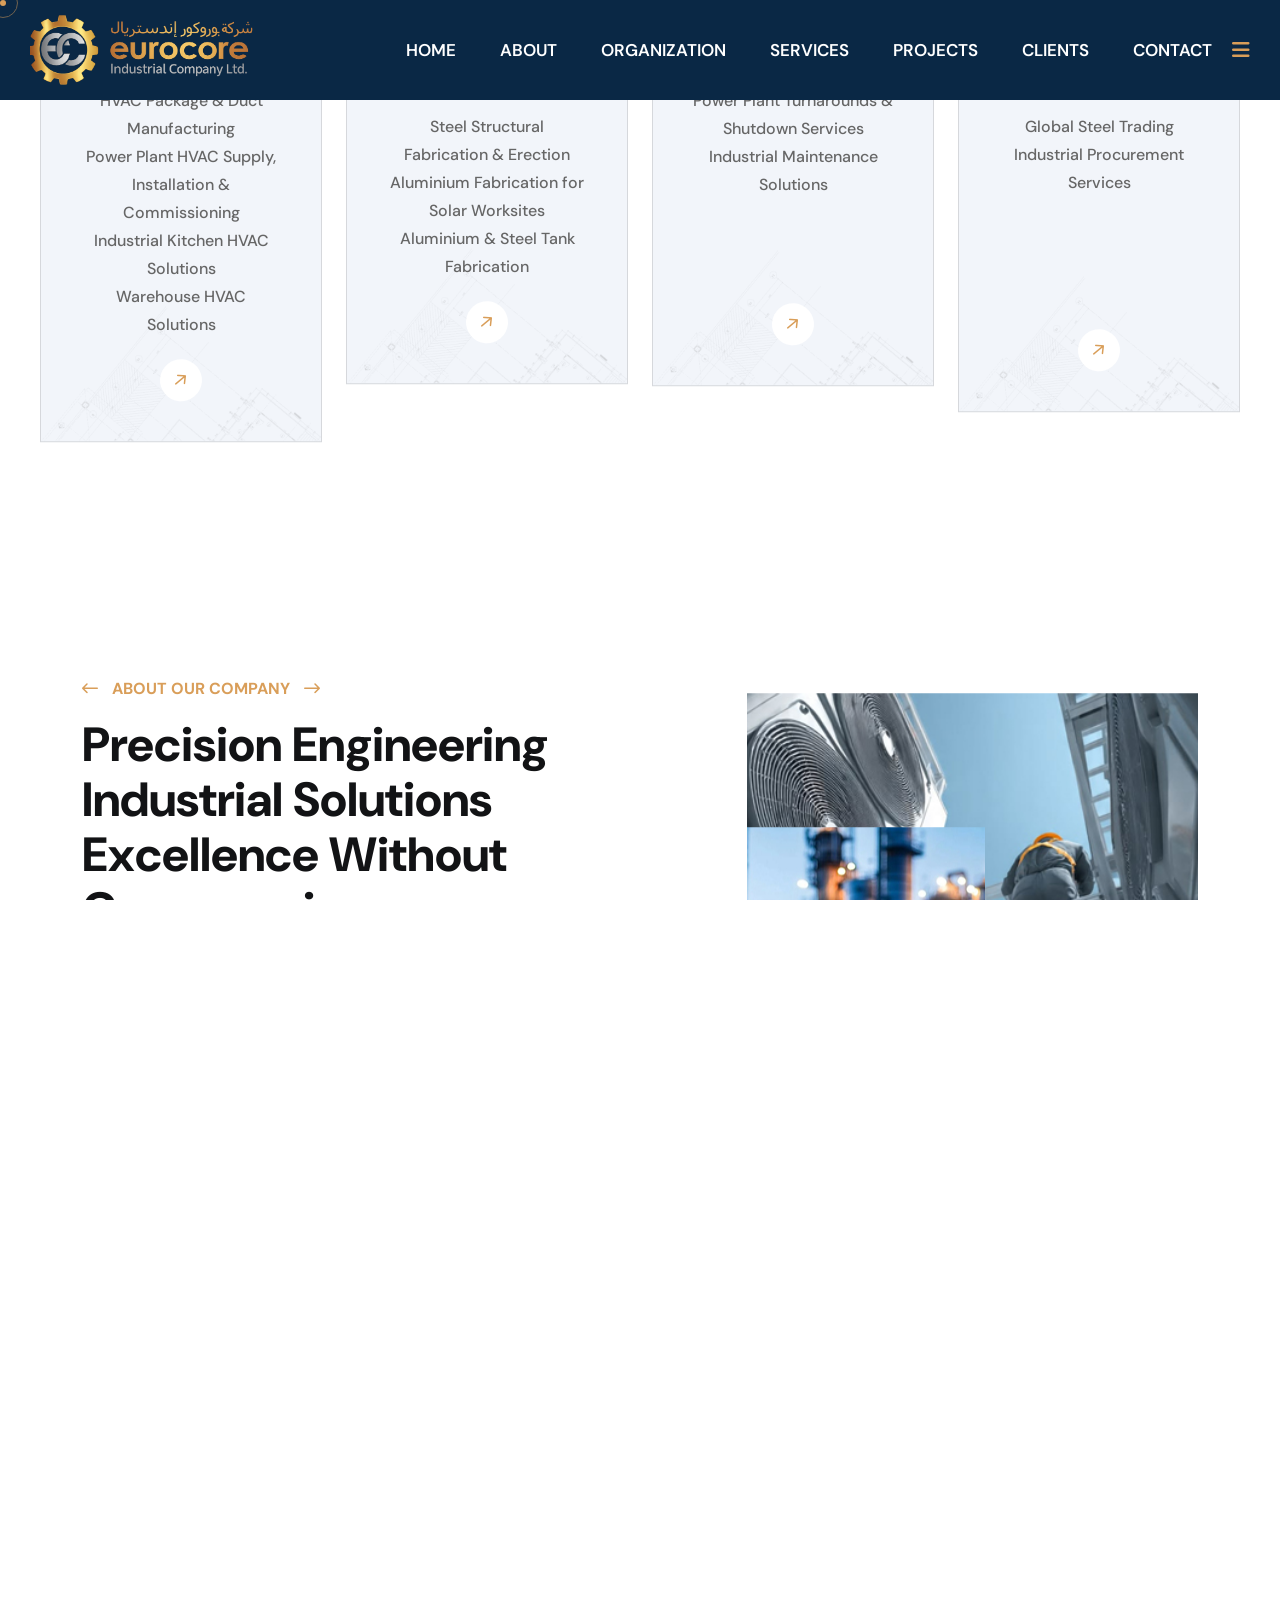
==== index.html @ e3b123e6 "loader" ====
<!DOCTYPE html>
<html lang="en">
    <!--<< Header Area >>-->
    <head>
        <!-- ========== Meta Tags ========== -->
        <meta charset="UTF-8">
        <meta http-equiv="X-UA-Compatible" content="IE=edge">
        <meta name="viewport" content="width=device-width, initial-scale=1">
        <meta name="author" content="gramentheme">
        <meta name="description" content="Eurocore Industrial Company Ltd">
        <!-- ======== Page title ============ -->
        <title>Eurocore Industrial Company Ltd</title>
        <!--<< Favcion >>-->
        <link rel="shortcut icon" href="assets/img/favicon.ico">
        <!--<< Bootstrap min.css >>-->
        <link rel="stylesheet" href="assets/css/bootstrap.min.css">
        <!--<< All Min Css >>-->
        <link rel="stylesheet" href="assets/css/all.min.css">
        <!--<< Animate.css >>-->
        <link rel="stylesheet" href="assets/css/animate.css">
        <!-- Splitting css -->
        <link rel="stylesheet" href="assets/css/splitting.css">
        <!--<< Magnific Popup.css >>-->
        <link rel="stylesheet" href="assets/css/magnific-popup.css">
        <!--<< MeanMenu.css >>-->
        <link rel="stylesheet" href="assets/css/meanmenu.css">
        <!--<< Swiper Bundle.css >>-->
        <link rel="stylesheet" href="assets/css/swiper-bundle.min.css">
        <!--<< Nice Select.css >>-->
        <link rel="stylesheet" href="assets/css/nice-select.css">
        <!--<< Color.css >>-->
        <link rel="stylesheet" href="assets/css/color.css">
        <!--<< Main.css >>-->
        <link rel="stylesheet" href="assets/css/main.css">
    </head>
    <body>

      <!-- Preloader Start -->
<div id="preloader" class="preloader">
    <div class="animation-preloader">

        <!-- Logo Loader -->
        <div class="logo-loader">
            <img src="assets/img/logo.png" alt="Eurocore Logo">
        </div>

    </div>

    <div class="loader">
        <div class="row">
            <div class="col-3 loader-section section-left">
                <div class="bg"></div>
            </div>
            <div class="col-3 loader-section section-left">
                <div class="bg"></div>
            </div>
            <div class="col-3 loader-section section-right">
                <div class="bg"></div>
            </div>
            <div class="col-3 loader-section section-right">
                <div class="bg"></div>
            </div>
        </div>
    </div>
</div>
<!-- Preloader End -->
        <!--<< Mouse Cursor Start >>-->  
        <div class="mouse-cursor cursor-outer"></div>
        <div class="mouse-cursor cursor-inner"></div>

        <!-- Back To Top Start -->
        <button id="back-top" class="back-to-top">
            <i class="fa-regular fa-arrow-up"></i>
        </button>

        <!-- Offcanvas Area Start -->
        <div class="fix-area">
            <div class="offcanvas__info">
                <div class="offcanvas__wrapper">
                    <div class="offcanvas__content">
                        <div class="offcanvas__top mb-5 d-flex justify-content-between align-items-center">
                            <div class="offcanvas__logo">
                                <a href="index.html">
                                    <img src="assets/img/logo/logo.png" alt="logo-img">
                                </a>
                            </div>
                            <div class="offcanvas__close">
                                <button>
                                <i class="fas fa-times"></i>
                                </button>
                            </div>
                        </div>
                        <p class="text d-none d-xl-block">
                          Eurocore Industrial Company is a leading Saudi-based engineering and fabrication firm established in 2007. With operations in Dammam and Jubail, we deliver high-quality fabrication, infrastructure, HVAC, and steel trading solutions, driven by excellence, safety, and innovation.
                        <div class="mobile-menu fix mb-3"></div>
                        <div class="offcanvas__contact">
                            <h4>Contact Info</h4>
                            <ul>
                                <li class="d-flex align-items-center">
                                    <div class="offcanvas__contact-icon">
                                        <i class="fal fa-map-marker-alt"></i>
                                    </div>
                                    <div class="offcanvas__contact-text">
                                        <a target="_blank" href="#">INDIA | KSA | UAE</a>
                                    </div>
                                </li>
                                <li class="d-flex align-items-center">
                                    <div class="offcanvas__contact-icon mr-15">
                                        <i class="fal fa-envelope"></i>
                                    </div>
                                    <div class="offcanvas__contact-text">
                                        <a href="mailto:info@eurocoreindustrial.com"><span class="mailto:info@eurocoreindustrial.com">info@eurocoreindustrial.com</span></a>
                                    </div>
                                </li>
                                
                                <li class="d-flex align-items-center">
                                    <div class="offcanvas__contact-icon mr-15">
                                        <i class="far fa-phone"></i>
                                    </div>
                                    <div class="offcanvas__contact-text">
                                       <a href="tel:966556684906">+966 55 668 4906</a>
                                    </div>
                                </li>
                            </ul>
                            
                            <div class="social-icon d-flex align-items-center">
                                <a href="#"><i class="fab fa-facebook-f"></i></a>
                                <a href="#"><i class="fab fa-twitter"></i></a>
                                <a href="#"><i class="fab fa-youtube"></i></a>
                                <a href="#"><i class="fab fa-linkedin-in"></i></a>
                            </div>
                        </div>
                    </div>
                </div>
            </div>
        </div>
        <div class="offcanvas__overlay"></div>

        <!-- Header Section Start -->
        <header id="header-sticky" class="header-3">
        <div class="container-fluid">
            <div class="mega-menu-wrapper">
                <div class="header-main">
                    <div class="header-left">
                        <div class="logo">
                            <a href="index.html" class="header-logo">
                                <img src="assets/img/logo/logo.png" alt="logo-img">
                            </a>
                            <a href="index.html" class="header-logo-2">
                                <img src="assets/img/logo/logo.png" alt="logo-img">
                            </a>
                        </div>
                    </div>
                    <div class="header-right d-flex justify-content-end align-items-center">
                        <div class="mean__menu-wrapper">
                            <div class="main-menu">
                                <nav id="mobile-menu">
                                    <ul>
                                      <li>
                                            <a href="index.html">Home</a>
                                        </li>
                                        <li>
                                            <a href="about.html">About</a>
                                        </li>
                                        <li>
                                            <a href="organization.html">Organization</a>
                                        </li>
                                         <li>
                                            <a href="services.html">Services</a>
                                        </li>
                                          <li>
                                            <a href="projects.html">Projects</a>
                                        </li>
                                          <li>
                                            <a href="clients.html">Clients</a>
                                        </li>
                                        <li>
                                            <a href="contact.html">Contact</a>
                                        </li>
                                    </ul>
                                </nav>
                            </div>
                        </div>
                       
                        <div class="header-button">
                            <a href="contact.html" class="theme-btn">GAT A QUOTE <i class="fa-regular fa-arrow-right"></i></a>
                        </div>
                        <div class="header__hamburger d-xl-block my-auto">
                            <div class="sidebar__toggle">
                                <i class="fas fa-bars"></i>
                            </div>
                        </div>
                    </div>
                </div>
            </div>
        </div>
        </header> 
         
        <!-- Search Area Start -->
        <div class="search-wrap">
            <div class="search-inner">
                <i class="fas fa-times search-close" id="search-close"></i>
                <div class="search-cell">
                    <form method="get">
                        <div class="search-field-holder">
                            <input type="search" class="main-search-input" placeholder="Search...">
                        </div>
                    </form>
                </div>
            </div>
        </div>

        <div id="smooth-wrapper">
            <div id="smooth-content">
                <!-- Hero Section Start -->
                <section class="hero-section hero-3">
                    <div class="swiper-dot-2">
                        <div class="dot"></div>
                    </div>
                    <div class="swiper hero-slider-3">
                        <div class="swiper-wrapper">
                            <div class="swiper-slide">
                                <div class="hero-image" style="background-image: url('assets/img/hero/hero-3.png');">
                                    <div class="row">
                                        <div class="col-lg-8">
                                            <div class="hero-content">
                                               
                                                <h1 data-animation="fadeInUp" data-delay="1.5s">
                                                    The Core of Industrial Innovation
                                                </h1>
                                                <p data-animation="fadeInUp" data-delay="1.7s">
                                                    Delivering advanced HVAC solutions, steel fabrication, industrial maintenance, and global steel trading solutions.
                                                </p>
                                                <div class="hero-button">
                                                    <a href="about.html" data-animation="fadeInUp" data-delay="1.9s" class="theme-btn bg-white">Explore more<i class="fa-regular fa-arrow-right"></i></a>
                                                </div>
                                            </div>
                                        </div>
                                    </div>
                                </div>
                            </div>
                            <div class="swiper-slide">
                                <div class="hero-image" style="background-image: url('assets/img/hero/hero-3.png');">
                                    <div class="row">
                                        <div class="col-lg-8">
                                            <div class="hero-content">
                                                
                                               <h1 data-animation="fadeInUp" data-delay="1.5s">
                                                    Complete HVAC Engineering Solutions
                                                </h1>
                                                <p data-animation="fadeInUp" data-delay="1.7s">
                                                    Providing HVAC supply, installation, testing, and commissioning services for industrial and commercial facilities.
                                                </p>
                                                </p>
                                                <div class="hero-button">
                                                    <a href="about.html" data-animation="fadeInUp" data-delay="1.9s" class="theme-btn bg-white">Explore more<i class="fa-regular fa-arrow-right"></i></a>
                                                </div>
                                            </div>
                                        </div>
                                    </div>
                                </div>
                            </div>
                            <div class="swiper-slide">
                                <div class="hero-image" style="background-image: url('assets/img/hero/hero-3.png');">
                                    <div class="row">
                                        <div class="col-lg-8">
                                            <div class="hero-content">
                                                
                                               <h1 data-animation="fadeInUp" data-delay="1.5s">
                                                    Industrial Fabrication Solutions
                                                </h1>
                                                <p data-animation="fadeInUp" data-delay="1.7s">
                                                    Structural steel fabrication, tank manufacturing, shutdown services, and global steel sourcing with quality reliability.
                                                </p>
                                                <div class="hero-button">
                                                    <a href="about.html" data-animation="fadeInUp" data-delay="1.9s" class="theme-btn bg-white">Explore more<i class="fa-regular fa-arrow-right"></i></a>
                                                </div>
                                            </div>
                                        </div>
                                    </div>
                                </div>
                            </div>
                        </div>
                    </div>
                </section>

                <!-- Service Section Start -->
                <section class="service-section-33 section-padding">
                    <div class="shape-1">
                        <img src="assets/img/service/shape-1.png" alt="img">
                    </div>
                    <div class="container">
                        <div class="section-title text-center">
                            <h6 class="wow fadeInUp"><i class="fa-regular fa-arrow-left-long"></i>WHAT WE OFFER<i class="fa-regular fa-arrow-right-long"></i></h6>
                            <h2 class="splt-txt wow" data-splitting>Our Services That We Provide</h2>
                        </div>
                    </div>
                    <div class="container-fluid">
                        <div class="row">
                            <div class="col-xl-3 col-lg-4 col-md-6 wow fadeInUp" data-wow-delay=".2s">
                                <div class="service-card-items-2">
                                    <div class="items-shape">
                                        <img src="assets/img/service/items-shape-2.png" alt="img">
                                    </div>
                                    <div class="service-image">
                                        <img src="assets/img/service/service-1.png" alt="img">
                                        <div class="icon">
                                            <img src="assets/img/icon/1.png" alt="img">
                                        </div>
                                    </div>
                                    <div class="service-content text-center">
                                    <h3>
                                        <a href="services.html">HVAC Solutions</a>
                                    </h3>

                                    <ul class="service-list">
                                        <li>HVAC Package & Duct Manufacturing</li>
                                        <li>Power Plant HVAC Supply, Installation & Commissioning</li>
                                        <li>Industrial Kitchen HVAC Solutions</li>
                                        <li>Warehouse HVAC Solutions</li>
                                    </ul>

                                    <a href="services.html" class="arrow-icon">
                                        <i class="fa-regular fa-arrow-right"></i>
                                    </a>
                                </div>
                                </div>
                            </div>
                            <div class="col-xl-3 col-lg-4 col-md-6 wow fadeInUp" data-wow-delay=".4s">
                                <div class="service-card-items-2">
                                    <div class="items-shape">
                                        <img src="assets/img/service/items-shape-2.png" alt="img">
                                    </div>
                                    <div class="service-image">
                                        <img src="assets/img/service/service-2.png" alt="img">
                                        <div class="icon">
                                            <img src="assets/img/icon/2.png" alt="img">
                                        </div>
                                    </div>
                                    <div class="service-content text-center">
                                        <h3><a href="services.html">Fabrication Services </a></h3>
                                        
                                    <ul class="service-list">
                                        <li>Steel Structural Fabrication & Erection</li>
                                        <li>Aluminium Fabrication for Solar Worksites</li>
                                        <li>Aluminium & Steel Tank Fabrication</li>
                                      
                                    </ul>
                                        <a href="services.html" class="arrow-icon"><i class="fa-regular fa-arrow-right"></i></a>
                                    </div>
                                </div>
                            </div>
                            <div class="col-xl-3 col-lg-4 col-md-6 wow fadeInUp" data-wow-delay=".6s">
                                <div class="service-card-items-2">
                                    <div class="items-shape">
                                        <img src="assets/img/service/items-shape-2.png" alt="img">
                                    </div>
                                    <div class="service-image">
                                        <img src="assets/img/service/service-3.png" alt="img">
                                        <div class="icon">
                                            <img src="assets/img/icon/3.png" alt="img">
                                        </div>
                                    </div>
                                    <div class="service-content text-center">
                                        <h3><a href="services.html">Industrial Services</a></h3>
                                        <ul class="service-list">
                                        <li> Power Plant Turnarounds & Shutdown Services</li>
                                        <li>Industrial Maintenance Solutions</li>
                                      <br><br><br>
                                    </ul>
                                        <a href="services.html" class="arrow-icon"><i class="fa-regular fa-arrow-right"></i></a>
                                    </div>
                                </div>
                            </div>
                            <div class="col-xl-3 col-lg-4 col-md-6 wow fadeInUp" data-wow-delay=".8s">
                                <div class="service-card-items-2">
                                    <div class="items-shape">
                                        <img src="assets/img/service/items-shape-2.png" alt="img">
                                    </div>
                                    <div class="service-image">
                                        <img src="assets/img/service/service-4.png" alt="img">
                                        <div class="icon">
                                            <img src="assets/img/icon/4.png" alt="img">
                                        </div>
                                    </div>
                                    <div class="service-content text-center">
                                        <h3><a href="services.html">Trading & Procurement</a></h3>
                                        <ul class="service-list">
                                        <li>Global Steel Trading</li>
                                        <li>Industrial Procurement Services</li>
                                        <br><br><br><br>
                                        <a href="services.html" class="arrow-icon"><i class="fa-regular fa-arrow-right"></i></a>
                                    </div>
                                </div>
                            </div>
                        </div>
                    </div>
                </section>


                 <!-- About Section Start -->
<section class="achivements-section fix section-padding">
    <div class="shape-3">
        <img src="assets/img/shape-3.png" alt="img">
    </div>
    <div class="container">
        <div class="achivements-wrapper style-3">
            <div class="row g-4 justify-content-between align-items-center">

                <!-- Content -->
                <div class="col-lg-6">
                    <div class="achivements-content">
                        <div class="section-title">
                            <h6 class="wow fadeInUp">
                                <i class="fa-regular fa-arrow-left-long"></i>
                                About Our Company
                                <i class="fa-regular fa-arrow-right-long"></i>
                            </h6>

                            <h2 class="splt-txt wow" data-splitting>
                                Precision Engineering Industrial Solutions Excellence Without Compromise
                            </h2>
                        </div>

                        <p class="mt-3 mt-md-0 wow fadeInUp" data-wow-delay=".3s">
                            Eurocore Industrial Company is a premier engineering and fabrication firm deeply rooted in the Saudi Arabian industrial landscape.
                            Since our inception in 2007, we have evolved from a local specialist into a comprehensive provider of fabrication, infrastructure,
                            HVAC solutions, and global steel trading. Based in Dammam and Jubail, we serve the Kingdom's vital sectors with a commitment to
                            technical rigor, safety, and international excellence.
                        </p>

                        <div class="row g-4 mt-3">
                            <div class="col-lg-12 wow fadeInUp" data-wow-delay=".4s">
                                <ul class="list">
                                    <li>
                                        <i class="fa-sharp fa-solid fa-check-double"></i>
                                        HVAC Solutions & Duct Manufacturing
                                    </li>
                                    <li>
                                        <i class="fa-sharp fa-solid fa-check-double"></i>
                                        Structural Steel Fabrication & Erection
                                    </li>
                                    <li>
                                        <i class="fa-sharp fa-solid fa-check-double"></i>
                                        Global Steel Trading & Industrial Procurement
                                    </li>
                                </ul>
                            </div>
                        </div>

                        <div class="about-author mt-4">
                            <a href="about.html" class="theme-btn wow fadeInUp" data-wow-delay=".5s">
                                Explore More <i class="fa-regular fa-arrow-right"></i>
                            </a>
                        </div>
                    </div>
                </div>

                <!-- Image -->
                <div class="col-xxl-4 col-xl-5 col-lg-6 wow fadeInUp" data-wow-delay=".2s">
                    <div class="achivements-image">
                        <img src="assets/img/about/03.jpg" alt="Eurocore Industrial">

                        <div class="achivements-image-2 float-bob-y">
                            <img src="assets/img/about/achivements-image-2.jpg" alt="Engineering Solutions">
                        </div>
                    </div>
                </div>

            </div>
        </div>
    </div>
</section>
<!-- About Section End -->



                <!--Vision 2030 Commitment Section Start -->
                <section class="about-section-3 fix section-padding section-bg bg-cover" style="background-image: url('assets/img/about/bg-shape.png');">
                    <div class="container">
                        <div class="about-wrapper-3">
                            <div class="row g-5">
                                <div class="col-xl-6">
                                    <div class="about-content">
                                        <div class="section-title">
                                            <h6 class="wow fadeInUp"><i class="fa-regular fa-arrow-left-long"></i>Vision 2030 Commitment<i class="fa-regular fa-arrow-right-long"></i></h6>
                                            <h2 class="splt-txt wow" data-splitting>Our Commitment to the Kingdom: Vision 2030 & Beyond</h2>
                                        </div>
                                        <p class="mt-3 mt-md-0 wow fadeInUp" data-wow-delay=".4s">
                                           At Eurocore Industrial Company Ltd., our mission is deeply aligned with the transformative goals of Saudi Vision 2030. We are dedicated to building the Kingdom's future by providing world-class industrial infrastructure, precision engineering, and specialized HVAC solutions for the nation's most ambitious Giga-projects.
                                            <br>
                                           From the futuristic landscapes of NEOM to the world-class venues planned for Saudi FIFA 2034, we stand as a key strategic partner in the Kingdom's journey toward global leadership in innovation, sustainability, and industrial excellence.
                                        <br>
                                        By localized expertise and global standards, we ensure that every project we touch contributes to the resilient and diverse economy envisioned by the Kingdom's leadership.
                                        </p>
                                        <!-- Images Row -->
                                            <div class="vision-images mt-4 wow fadeInUp" data-wow-delay=".5s">
                                                <div class="row g-3">
                                                    <div class="col-6">
                                                        <img src="assets/img/about/vision-2030.png" alt="Saudi Vision 2030" >
                                                    </div>
                                                    <div class="col-6">
                                                        <img src="assets/img/about/saudi-2034.png" alt="Saudi FIFA 2034">
                                                    </div>
                                                </div>
                                            </div>
                                       
                                    </div>
                                </div>
                                <div class="col-xl-6">
                                    <div class="about-image wow fadeInUp" data-wow-delay=".3s">
                                        <img src="assets/img/about/05.jpg" alt="img">
                                        <div class="arrow-shape">
                                            <img src="assets/img/about/arrow.png" alt="img">
                                        </div>
                                    </div>
                                </div>
                            </div>
                        </div>
                    </div>
                </section>


                <!-- Project Section Start -->
                <section class="project-section fix section-padding">
                    <div class="container">
                        <div class="section-title text-center">
                            <h6 class="wow fadeInUp"><i class="fa-regular fa-arrow-left-long"></i>our complete projects<i class="fa-regular fa-arrow-right-long"></i></h6>
                            <h2 class="splt-txt wow" data-splitting>Our Latest Projects</h2>
                        </div>
                    </div>
                    <div class="project-wrapper style-2">
                        <div class="main-box">
                            <div class="box wow fadeInUp">
                                <div class="project-content">
                                    <h3><a href="projects.html">Industrial Structural Steel Fabrication</a></h3>
                                    <a href="projects.html" class="icon"><i class="fa-solid fa-arrow-right"></i></a>
                                </div>
                            </div>
                            <div class="box bg-1 wow fadeInUp wow" data-wow-delay=".2s">
                                <div class="project-content">
                                    <h3><a href="projects.html">Warehouse Construction Project</a></h3>
                                    <a href="projects.html" class="icon"><i class="fa-solid fa-arrow-right"></i></a>
                                </div>
                            </div>
                            <div class="box bg-2 wow fadeInUp wow" data-wow-delay=".4s">
                                <div class="project-content">
                                    <h3><a href="projects.html">Heavy Equipment Platform Installation</a></h3>
                                    <a href="projects.html" class="icon"><i class="fa-solid fa-arrow-right"></i></a>
                                </div>
                            </div>
                            <div class="box bg-3 wow fadeInUp wow" data-wow-delay=".6s">
                                <div class="project-content">
                                    <h3><a href="projects.html">Process Piping & Mechanical Works</a></h3>
                                    <a href="projects.html" class="icon"><i class="fa-solid fa-arrow-right"></i></a>
                                </div>
                            </div>
                            <div class="box bg-4 active wow fadeInUp wow" data-wow-delay=".8s">
                                <div class="project-content">
                                    <h3><a href="projects.html">Industrial Shed Fabrication</a></h3>
                                    <a href="projects.html" class="icon"><i class="fa-solid fa-arrow-right"></i></a>
                                </div>
                            </div>
                            <div class="box bg-5 wow fadeInUp wow" data-wow-delay=".2s">
                                <div class="project-content">
                                    <h3><a href="projects.html">Custom Metal Fabrication Solutions</a></h3>
                                    <a href="projects.html" class="icon"><i class="fa-solid fa-arrow-right"></i></a>
                                </div>
                            </div>
                            <div class="box bg-6 wow fadeInUp wow" data-wow-delay=".4s">
                                <div class="project-content">
                                    <h3><a href="projects.html">Industrial Tank Fabrication & Installation</a></h3>
                                    <a href="projects.html" class="icon"><i class="fa-solid fa-arrow-right"></i></a>
                                </div>
                            </div>
                            <div class="box bg-7 wow fadeInUp wow" data-wow-delay=".6s">
                                <div class="project-content">
                                    <h3><a href="projects.html">Conveyor System Structure Project</a></h3>
                                    <a href="projects.html" class="icon"><i class="fa-solid fa-arrow-right"></i></a>
                                </div>
                            </div>
                            <div class="box bg-8 wow fadeInUp wow" data-wow-delay=".8s">
                                <div class="project-content">
                                    <h3><a href="projects.html">Pipe Rack & Utility Structure Construction</a></h3>
                                    <a href="projects.html" class="icon"><i class="fa-solid fa-arrow-right"></i></a>
                                </div>
                            </div>
                        </div>
                    </div>
                </section>

               

            

                <!-- Brand Section Start -->
        <div class="brand-section fix section-padding pt-10">
            <div class="container">

        <div class="section-title mb-50">
            <h6 class="wow fadeInUp">
                <i class="fa-regular fa-arrow-left-long"></i>
                  Clients & Partners
                <i class="fa-regular fa-arrow-right-long"></i>
            </h6>
            <h2 class="splt-txt wow" data-splitting>
                 Trusted By Industry Leaders
            </h2>
        </div>

        <div class="swiper brand-slider">
            <div class="swiper-wrapper">
                <div class="swiper-slide">
                    <div class="brand-image center">
                        <img src="assets/img/brand/Saudi-Aramco.jpg" alt="Saudi Aramco">
                    </div>
                </div>
                <div class="swiper-slide">
                    <div class="brand-image center">
                        <img src="assets/img/brand/saudi.jpg" alt="Saudi Electricity Company">
                    </div>
                </div>
                <div class="swiper-slide">
                    <div class="brand-image center">
                        <img src="assets/img/brand/Maaden.jpg" alt="Maaden">
                    </div>
                </div>
                <div class="swiper-slide">
                    <div class="brand-image center">
                        <img src="assets/img/brand/nesma.jpg" alt="Nesma">
                    </div>
                </div>
                <div class="swiper-slide">
                    <div class="brand-image center">
                        <img src="assets/img/brand/Saudi-Binladin.jpg" alt="Saudi Binladin Group">
                    </div>
                </div>
            </div>
        </div>

    </div>
</div>

                <!-- Footer Section Start -->
                <footer class="footer-section style-radius bg-cover bg-cover" style="background-image: url('assets/img/footer/bg.jpg');">
                    <div class="container">
                        <div class="contact-info-area">
                            <a href="index.html" class="logo-img wow fadeInUp" data-wow-delay=".2s">
                                <img src="assets/img/logo/logo.png" alt="img">
                            </a>
                            <div class="contact-info-items wow fadeInUp" data-wow-delay=".4s">
                                <div class="icon">
                                    <i class="fa-sharp fa-solid fa-location-dot"></i>
                                </div>
                                <div class="content">
                                    <p>Office location</p>
                                    <h3>
                                        INDIA | KSA | UAE
                                    </h3>
                                </div>
                            </div>
                            <div class="contact-info-items wow fadeInUp" data-wow-delay=".6s">
                                <div class="icon">
                                    <i class="fa-solid fa-envelope"></i>
                                </div>
                                <div class="content">
                                    <p>send email</p>
                                    <h3>
                                        <a href="mailto:info@eurocoreindustrial.com">info@eurocoreindustrial.com</a>
                                    </h3>
                                </div>
                            </div>
                            <div class="contact-info-items wow fadeInUp" data-wow-delay=".8s">
                                <div class="icon">
                                    <i class="fa-solid fa-phone-volume"></i>
                                </div>
                                <div class="content">
                                    <p>call</p>
                                    <h3>
                                        <a href="tel:966556684906">+966 55 668 4906</a>
                                    </h3>
                                </div>
                            </div>
                        </div>
                        <div class="footer-widgets-wrapper">
                            <div class="row">
                                <div class="col-xl-4 col-lg-4 col-md-6 wow fadeInUp" data-wow-delay=".2s">
                                    <div class="single-footer-widget">
                                        <div class="widget-head">
                                            <h5>About Company</h5>
                                        </div>
                                        <div class="footer-content">
                                           <p>
                                                Trusted engineering and fabrication solutions across Saudi Arabia since 2007.
                                           </p>
                                            <div class="social-icon d-flex align-items-center">
                                                <a href="#"><i class="fab fa-facebook-f"></i></a>
                                                <a href="#"><i class="fab fa-twitter"></i></a>
                                                <a href="#"><i class="fab fa-youtube"></i></a>
                                                <a href="#"><i class="fab fa-linkedin-in"></i></a>
                                            </div>
                                        </div>
                                    </div>
                                </div>
                                <div class="col-xl-2 col-lg-4 col-md-6 wow fadeInUp" data-wow-delay=".4s">
                                    <div class="single-footer-widget">
                                        <div class="widget-head">
                                            <h5>Quick Link</h5>
                                        </div>
                                        <ul class="list-area">
                                            <li>
                                                <a href="about.html">
                                                    <i class="fa-solid fa-chevrons-right"></i>
                                                    About 
                                                </a>
                                            </li>
                                            <li>
                                                <a href="organization.html">
                                                    <i class="fa-solid fa-chevrons-right"></i>
                                                    Organization
                                                </a>
                                            </li>
                                            <li>
                                                <a href="projects.html">
                                                    <i class="fa-solid fa-chevrons-right"></i>
                                                    Projects
                                                </a>
                                            </li>
                                            <li>
                                                <a href="contact.html">
                                                    <i class="fa-solid fa-chevrons-right"></i>
                                                    Clients
                                                </a>
                                            </li>
                                              <li>
                                                <a href="contact.html">
                                                    <i class="fa-solid fa-chevrons-right"></i>
                                                    Contact
                                                </a>
                                            </li>
                                        </ul>
                                    </div>
                                </div>
                                <div class="col-xl-3 col-lg-4 col-md-6 ps-lg-5 wow fadeInUp" data-wow-delay=".6s">
                                    <div class="single-footer-widget">
                                        <div class="widget-head">
                                            <h5>Our Services</h5>
                                        </div>
                                        <ul class="list-area">
                                            <li>
                                                <a href="services.html">
                                                    <i class="fa-solid fa-chevrons-right"></i>
                                                    HVAC Solutions
                                                </a>
                                            </li>
                                            <li>
                                                <a href="services.html">
                                                    <i class="fa-solid fa-chevrons-right"></i>
                                                    Fabrication Services
                                                </a>
                                            </li>
                                            <li>
                                                <a href="services.html">
                                                    <i class="fa-solid fa-chevrons-right"></i>
                                                    Industrial Services
                                                </a>
                                            </li>
                                            <li>
                                                <a href="services.html">
                                                    <i class="fa-solid fa-chevrons-right"></i>
                                                   Trading & Procurement
                                                </a>
                                            </li>
                                           
                                        </ul>
                                    </div>
                                </div>
                                <div class="col-xl-3 col-lg-4 col-md-6 ps-lg-5 wow fadeInUp" data-wow-delay=".8s">
                                    <div class="single-footer-widget">
                                        <div class="widget-head">
                                            <h5>Featured Projects</h5>
                                        </div>
                                        <div class="footer-gallery">
                                            <div class="gallery-wrap">
                                                <div class="gallery-item">
                                                    <div class="thumb">
                                                        <a href="assets/img/footer/gallery-1.jpg" class="img-popup">
                                                            <img src="assets/img/footer/gallery-1.jpg" alt="gallery-img">
                                                            <div class="icon">
                                                                <i class="far fa-plus"></i>
                                                            </div>
                                                        </a>
                                                    </div>
                                                    <div class="thumb">
                                                        <a href="assets/img/footer/gallery-2.jpg" class="img-popup">
                                                            <img src="assets/img/footer/gallery-2.jpg" alt="gallery-img">
                                                            <div class="icon">
                                                                <i class="far fa-plus"></i>
                                                            </div>
                                                        </a>
                                                    </div>
                                                    <div class="thumb">
                                                        <a href="assets/img/footer/gallery-3.jpg" class="img-popup">
                                                            <img src="assets/img/footer/gallery-3.jpg" alt="gallery-img">
                                                            <div class="icon">
                                                                <i class="far fa-plus"></i>
                                                            </div>
                                                        </a>
                                                    </div>
                                                </div>
                                                <div class="gallery-item">
                                                    <div class="thumb">
                                                        <a href="assets/img/footer/gallery-4.jpg" class="img-popup">
                                                            <img src="assets/img/footer/gallery-4.jpg" alt="gallery-img">
                                                            <div class="icon">
                                                                <i class="far fa-plus"></i>
                                                            </div>
                                                        </a>
                                                    </div>
                                                    <div class="thumb">
                                                        <a href="assets/img/footer/gallery-5.jpg" class="img-popup">
                                                            <img src="assets/img/footer/gallery-5.jpg" alt="gallery-img">
                                                            <div class="icon">
                                                                <i class="far fa-plus"></i>
                                                            </div>
                                                        </a>
                                                    </div>
                                                    <div class="thumb">
                                                        <a href="assets/img/footer/gallery-6.jpg" class="img-popup">
                                                            <img src="assets/img/footer/gallery-6.jpg" alt="gallery-img">
                                                            <div class="icon">
                                                                <i class="far fa-plus"></i>
                                                            </div>
                                                        </a>
                                                    </div>
                                                </div>
                                            </div>
                                        </div>
                                    </div>
                                </div>
                            </div>
                        </div>
                        <div class="footer-bottom">
                            <p>© 2026 All rights reserved. Powered by <a href="https://signroots.com/" target="_blank" rel="noopener noreferrer">signrOots</a></p>
                        </div>
                    </div>
                </footer> 
            </div>
        </div>
       
        
        <!--<< All JS Plugins >>-->
        <script src="assets/js/jquery-3.7.1.min.js"></script>
        <!--<< Viewport Js >>-->
        <script src="assets/js/viewport.jquery.js"></script>
        <!--<< Bootstrap Js >>-->
        <script src="assets/js/bootstrap.bundle.min.js"></script>
        <!--<< Gsap Js >>-->
        <script src="assets/js/gsap/gsap.js"></script>
        <!--<< Gsap Scroll Js >>-->
        <script src="assets/js/gsap/gsap-scroll-to-plugin.js"></script>
        <!--<< Gsap Scroll Smoother Js >>-->
        <script src="assets/js/gsap/gsap-scroll-smoother.js"></script>
         <!--<< Gsap Scroll Trigger Js >>-->
        <script src="assets/js/gsap/gsap-scroll-trigger.js"></script>
        <!-- Splitting Js -->
        <script src="assets/js/splitting.js"></script>
        <!--<< Nice Select Js >>-->
        <script src="assets/js/jquery.nice-select.min.js"></script>
        <!--<< Waypoints Js >>-->
        <script src="assets/js/jquery.waypoints.js"></script>
        <!--<< Counterup Js >>-->
        <script src="assets/js/jquery.counterup.min.js"></script>
        <!--<< Swiper Slider Js >>-->
        <script src="assets/js/swiper-bundle.min.js"></script>
        <!--<< MeanMenu Js >>-->
        <script src="assets/js/jquery.meanmenu.min.js"></script>
        <!--<< Magnific Popup Js >>-->
        <script src="assets/js/jquery.magnific-popup.min.js"></script>
        <!--<< Wow Animation Js >>-->
        <script src="assets/js/wow.min.js"></script>
        <!--<< Splitting Animation Js >>-->
        <script src="assets/js/splitting-animation.js"></script>
        <!--<< Main.js >>-->
        <script src="assets/js/main.js"></script>
    </body>
</html>
---- assets/css/main.css ----
/*
Theme Name: Xbuild
Author: Gramentheme
Author URI: https://themeforest.net/user/gramentheme
Description: Eurocore Industrial Company Ltd
Version: 1.0.0
*/
/*CSS Table Of Content Ends Here*/
@import url("https://fonts.googleapis.com/css2?family=DM+Sans:ital,opsz,wght@0,9..40,100..1000;1,9..40,100..1000&display=swap");
:root {
  --body: #fff;
  --black: #000;
  --white: #fff;
  --theme: #D99E59;
  --theme2: #F55B1F;
  --header: #121315;
  --text: #666666;
  --border:#D4DCED;
  --border-2: #D4DCED;
  --bg: #1E2023;
  --box-shadow: 0px 1px 14px 0px rgba(0, 0, 0, 0.13);
}

.theme-btn {
  background-color: var(--theme);
  color: var(--white);
  display: inline-block;
  font-size: 16px;
  font-weight: 700;
  padding: 24px 50px;
  border-radius: 0;
  text-transform: uppercase;
  -webkit-transition: all 0.3s ease-in-out;
  transition: all 0.3s ease-in-out;
  position: relative;
  z-index: 1;
  line-height: 1;
}
.theme-btn::before {
  content: "";
  background-color: var(--header);
  width: 0;
  height: 50%;
  position: absolute;
  top: 0;
  left: 0;
  -webkit-transition: all 0.3s cubic-bezier(0.785, 0.135, 0.15, 0.86);
  transition: all 0.3s cubic-bezier(0.785, 0.135, 0.15, 0.86);
  z-index: -1;
}
.theme-btn::after {
  content: "";
  background-color: var(--header);
  width: 0;
  height: 50%;
  position: absolute;
  bottom: 0;
  right: 0;
  -webkit-transition: all 0.3s cubic-bezier(0.785, 0.135, 0.15, 0.86);
  transition: all 0.3s cubic-bezier(0.785, 0.135, 0.15, 0.86);
  z-index: -1;
}
.theme-btn i {
  margin-left: 10px;
}
.theme-btn:hover {
  color: var(--white);
}
.theme-btn:hover::before, .theme-btn:hover::after {
  width: 100%;
}
.theme-btn.bg-white {
  background-color: var(--white);
  color: var(--header);
}
.theme-btn.bg-white:hover {
  color: var(--white);
}
@media (max-width: 767px) {
  .theme-btn {
    padding: 20px 32px;
  }
}
@media (max-width: 575px) {
  .theme-btn {
    padding: 18px 30px;
    font-size: 14px;
  }
}

.link-btn {
  display: inline-block;
  color: var(--text);
  text-align: center;
  font-family: "DM Sans";
  font-size: 16px;
  font-weight: 600;
  text-transform: capitalize;
}
.link-btn i {
  margin-left: 10px;
  transform: rotate(-40deg);
  transition: all 0.4s ease-in-out;
}
.link-btn:hover {
  color: var(--theme);
}
.link-btn:hover i {
  margin-left: 10px;
  transform: rotate(0);
}

/* --------------------------------------------
    Template Default Fonts & Fonts Styles
 ---------------------------------------------- */
body {
  font-family: "DM Sans", sans-serif;
  font-size: 16px;
  font-weight: 500;
  line-height: 28px;
  color: var(--text);
  background-color: var(--white);
  padding: 0;
  margin: 0;
  overflow-x: hidden;
}

ul {
  padding: 0;
  margin: 0;
  list-style: none;
}

button {
  border: none;
  background-color: transparent;
  padding: 0;
}

input:focus {
  color: var(--white);
  outline: none;
}

input {
  color: var(--white);
}

h1,
h2,
h3,
h4,
h5,
h6 {
  font-family: "DM Sans", sans-serif;
  margin: 0px;
  padding: 0;
  color: var(--header);
  text-transform: capitalize;
  transition: all 0.4s ease-in-out;
}

h1 {
  font-size: 100px;
  font-weight: 700;
  line-height: 106%;
}

h2 {
  font-size: 48px;
  line-height: 115%;
  font-weight: 800;
}
@media (max-width: 767px) {
  h2 {
    font-size: 36px;
  }
}

h3 {
  font-size: 22px;
  font-weight: 700;
}
@media (max-width: 575px) {
  h3 {
    font-size: 20px;
  }
}

h4 {
  font-size: 20px;
  font-weight: 700;
}

h5 {
  font-size: 18px;
  font-weight: 700;
}

h6 {
  font-size: 16px;
  font-weight: 700;
}

a {
  text-decoration: none;
  outline: none !important;
  cursor: pointer;
  color: var(--header);
  transition: all 0.4s ease-in-out;
}

p {
  margin: 0px;
  transition: all 0.4s ease-in-out;
}

span {
  margin: 0px;
  transition: all 0.4s ease-in-out;
}

.about-section {
  position: relative;
}
.about-section .about-shape-1 {
  position: absolute;
  right: 120px;
  top: 0;
}
@media (max-width: 1399px) {
  .about-section .about-shape-1 {
    display: none;
  }
}
.about-section .about-shape-2 {
  position: absolute;
  left: 0;
  bottom: 0;
}
@media (max-width: 1399px) {
  .about-section .about-shape-2 {
    display: none;
  }
}
.about-section .about-shape-4 {
  position: absolute;
  top: 0;
  left: 0;
}
.about-section .about-shape-5 {
  position: absolute;
  bottom: 0;
  right: 0;
}

.about-wrapper {
  margin-bottom: 10px;
}
@media (max-width: 1399px) {
  .about-wrapper {
    margin-bottom: 0;
  }
}
@media (max-width: 991px) {
  .about-wrapper {
    margin-bottom: 0;
  }
}
.about-wrapper .about-image {
  position: relative;
  max-width: 485px;
}
@media (max-width: 991px) {
  .about-wrapper .about-image {
    max-width: 760px;
  }
}
.about-wrapper .about-image img {
  width: 100%;
  height: 100%;
}
.about-wrapper .about-image .about-image-2 {
  max-width: 260px;
  border: 8px solid var(--white);
  box-shadow: 0px 4px 25px 0px rgba(0, 0, 0, 0.06);
  position: absolute;
  bottom: -30px;
  right: -20%;
  z-index: 9;
}
@media (max-width: 575px) {
  .about-wrapper .about-image .about-image-2 {
    max-width: 200px;
  }
}
@media (max-width: 1399px) {
  .about-wrapper .about-image .about-image-2 {
    right: 0;
    bottom: 0;
  }
}
.about-wrapper .about-image .about-image-2 img {
  width: 100%;
  height: 100%;
}
.about-wrapper .about-image .about-image-2 .video-box {
  width: 70px;
  height: 70px;
  border: 1px solid var(--theme);
  line-height: 70Px;
  text-align: center;
  position: absolute;
  top: 50%;
  left: 50%;
  transform: translate(-50%, -50%);
}
.about-wrapper .about-image .about-image-2 .video-box .video-btn {
  width: 57px;
  height: 57px;
  background-color: var(--theme);
  color: var(--white);
  line-height: 57px;
  text-align: center;
  display: inline-block;
}
.about-wrapper .about-image .about-line-shape {
  position: absolute;
  top: 0;
  right: -50px;
}
@media (max-width: 1199px) {
  .about-wrapper .about-image .about-line-shape {
    display: none;
  }
}
.about-wrapper .about-content {
  position: relative;
  z-index: 9;
}
.about-wrapper .about-content .list-items {
  margin-top: 30px;
  border-bottom: 1px solid var(--border);
  padding-bottom: 30px;
  margin-bottom: 30px;
}
.about-wrapper .about-content .list-items li {
  font-size: 18px;
  font-weight: 500;
  color: var(--header);
}
@media (max-width: 575px) {
  .about-wrapper .about-content .list-items li {
    font-size: 16px;
  }
}
.about-wrapper .about-content .list-items li:not(:last-child) {
  margin-bottom: 10px;
}
.about-wrapper .about-content .list-items li i {
  margin-right: 15px;
  color: var(--theme);
}
.about-wrapper .about-content .about-author {
  display: flex;
  align-items: center;
  gap: 60px;
  margin-top: 50px;
}
@media (max-width: 1199px) {
  .about-wrapper .about-content .about-author {
    flex-wrap: wrap;
    gap: 20px;
  }
}
@media (max-width: 767px) {
  .about-wrapper .about-content .about-author {
    margin-top: 35px;
  }
}
@media (max-width: 575px) {
  .about-wrapper .about-content .about-author {
    margin-top: 25px;
  }
}
.about-wrapper .about-content .about-author .author-image {
  display: flex;
  align-items: center;
  gap: 15px;
}
.about-wrapper .about-content .about-author .author-image .content p {
  font-size: 14px;
  color: var(--text);
  font-weight: 500;
}

.about-wrapper-2 .about-image {
  position: relative;
  max-width: 410px;
  z-index: 9;
}
@media (max-width: 1199px) {
  .about-wrapper-2 .about-image {
    max-width: 750px;
  }
}
.about-wrapper-2 .about-image img {
  width: 100%;
  height: 100%;
}
.about-wrapper-2 .about-image::before {
  position: absolute;
  top: 10%;
  left: 0;
  content: "";
  width: 105%;
  height: 123%;
  border: 1px solid var(--theme);
  z-index: -1;
}
@media (max-width: 1199px) {
  .about-wrapper-2 .about-image::before {
    display: none;
  }
}
.about-wrapper-2 .about-image .about-image-2 {
  position: absolute;
  right: -44%;
  bottom: -33%;
  border: 5px solid var(--white);
  box-shadow: var(--box-shadow);
}
@media (max-width: 1399px) {
  .about-wrapper-2 .about-image .about-image-2 {
    right: -24%;
  }
}
@media (max-width: 1199px) {
  .about-wrapper-2 .about-image .about-image-2 {
    right: 0;
    bottom: 0;
  }
  .about-wrapper-2 .about-image .about-image-2 img {
    width: 100%;
    height: 100%;
  }
}
@media (max-width: 575px) {
  .about-wrapper-2 .about-image .about-image-2 {
    max-width: 200px;
  }
}
.about-wrapper-2 .about-image .video-items {
  position: absolute;
  bottom: -28%;
  left: 22%;
}
@media (max-width: 1199px) {
  .about-wrapper-2 .about-image .video-items {
    top: 50%;
    left: 50%;
    transform: translate(-50%, -50%);
    bottom: initial;
  }
}
.about-wrapper-2 .about-image .video-items .video-btn {
  width: 58px;
  height: 58px;
  background-color: var(--theme);
  color: var(--white);
  line-height: 58px;
  text-align: center;
  display: block;
  position: relative;
  text-align: center;
  margin: 0 auto;
}
.about-wrapper-2 .about-image .video-items .video-btn::before {
  width: 70px;
  height: 70px;
  position: absolute;
  top: 50%;
  left: 50%;
  transform: translate(-50%, -50%);
  border: 1px solid var(--theme);
  content: "";
}
.about-wrapper-2 .about-image .video-items .video-text {
  color: var(--header);
  font-weight: 700;
  text-transform: uppercase;
  display: block;
  margin-top: 15px;
  font-size: 18px;
  text-align: center;
}
@media (max-width: 1199px) {
  .about-wrapper-2 .about-image .video-items .video-text {
    color: var(--white);
  }
}
.about-wrapper-2 .about-image .video-items .video-items {
  position: absolute;
  top: 50%;
  left: 50%;
  transform: translate(-50%, -50%);
}
.about-wrapper-2 .about-image .bar-shape {
  position: absolute;
  right: -26%;
  top: 0;
}
@media (max-width: 1199px) {
  .about-wrapper-2 .about-image .bar-shape {
    display: none;
  }
}
.about-wrapper-2 .about-content .icon-items {
  display: flex;
  align-items: center;
  gap: 15px;
}
.about-wrapper-2 .about-content .icon-items .icon {
  width: 50px;
  height: 50px;
  line-height: 42px;
  text-align: center;
  background-color: var(--theme);
  color: var(--white);
  font-size: 30px;
}
.about-wrapper-2 .about-content .list-items {
  margin-top: 40px;
}
.about-wrapper-2 .about-content .list-items li {
  font-size: 18px;
  font-weight: 500;
  color: var(--header);
}
@media (max-width: 575px) {
  .about-wrapper-2 .about-content .list-items li {
    font-size: 16px;
  }
}
.about-wrapper-2 .about-content .list-items li:not(:last-child) {
  margin-bottom: 10px;
}
.about-wrapper-2 .about-content .list-items li i {
  margin-right: 15px;
  color: var(--theme);
}
.about-wrapper-2 .about-content .about-author {
  display: flex;
  align-items: center;
  gap: 60px;
  margin-top: 50px;
}
@media (max-width: 1399px) {
  .about-wrapper-2 .about-content .about-author {
    flex-wrap: wrap;
    gap: 20px;
  }
}
@media (max-width: 767px) {
  .about-wrapper-2 .about-content .about-author {
    margin-top: 35px;
  }
}
@media (max-width: 575px) {
  .about-wrapper-2 .about-content .about-author {
    margin-top: 25px;
  }
}
.about-wrapper-2 .about-content .about-author .author-image {
  display: flex;
  align-items: center;
  gap: 15px;
}
.about-wrapper-2 .about-content .about-author .author-image .content p {
  font-size: 14px;
  color: var(--text);
  font-weight: 500;
}

.about-section-3 {
  margin: 0 50px;
  border-radius: 30px;
}
@media (max-width: 1199px) {
  .about-section-3 {
    margin: 0;
    border-radius: 0;
  }
}

.about-wrapper-3 .about-content {
  background-color: var(--white);
  border-radius: 25px;
  padding: 60px 40px;
}
.about-wrapper-3 .about-content p {
  font-weight: 500;
  margin-bottom: 40px;
}
.about-wrapper-3 .about-content .list {
  padding: 25px 30px;
  background-color: #F2F5FA;
  border-radius: 15px;
}
.about-wrapper-3 .about-content .list li {
  font-size: 16px;
  font-weight: 600;
  color: var(--header);
}
.about-wrapper-3 .about-content .list li:not(:last-child) {
  margin-bottom: 15px;
}
.about-wrapper-3 .about-content .list li i {
  font-size: 20px;
  color: var(--theme);
  margin-right: 10px;
}
.about-wrapper-3 .about-content .video-image {
  position: relative;
}
.about-wrapper-3 .about-content .video-image img {
  width: 100%;
  height: 100%;
  border-radius: 10px;
}
.about-wrapper-3 .about-content .video-image .video-box {
  width: 70px;
  height: 70px;
  border: 1px solid var(--white);
  line-height: 70Px;
  text-align: center;
  position: absolute;
  top: 50%;
  left: 50%;
  transform: translate(-50%, -50%);
}
.about-wrapper-3 .about-content .video-image .video-box .video-btn {
  width: 57px;
  height: 57px;
  background-color: var(--white);
  color: var(--theme);
  line-height: 57px;
  text-align: center;
  display: inline-block;
  font-size: 22px;
}
.about-wrapper-3 .about-content .about-author {
  display: flex;
  align-items: center;
  gap: 30px;
  margin-top: 50px;
}
@media (max-width: 1199px) {
  .about-wrapper-3 .about-content .about-author {
    flex-wrap: wrap;
    gap: 20px;
  }
}
@media (max-width: 767px) {
  .about-wrapper-3 .about-content .about-author {
    margin-top: 35px;
  }
}
@media (max-width: 575px) {
  .about-wrapper-3 .about-content .about-author {
    margin-top: 25px;
  }
}
.about-wrapper-3 .about-content .about-author .author-image {
  display: flex;
  align-items: center;
  gap: 15px;
}
.about-wrapper-3 .about-content .about-author .author-image .content p {
  font-size: 14px;
  color: var(--text);
  font-weight: 500;
  margin-bottom: 0;
}
.about-wrapper-3 .about-image {
  margin-right: 55px;
  margin-top: 35px;
  max-width: 520px;
  position: relative;
  z-index: 1;
}
.about-wrapper-3 .about-image img {
  width: 100%;
  height: 100%;
  border-radius: 25px;
}
.about-wrapper-3 .about-image .arrow-shape {
  position: absolute;
  right: -55px;
  top: -35px;
  z-index: -1;
}

@-webkit-keyframes rippleOne {
  70% {
    -webkit-box-shadow: 0 0 0 40px rgba(244, 68, 56, 0);
    box-shadow: 0 0 0 40px rgba(244, 68, 56, 0);
  }
  100% {
    -webkit-box-shadow: 0 0 0 0 rgba(244, 68, 56, 0);
    box-shadow: 0 0 0 0 rgba(244, 68, 56, 0);
  }
}
@keyframes rippleOne {
  70% {
    -webkit-box-shadow: 0 0 0 40px rgba(244, 68, 56, 0);
    box-shadow: 0 0 0 40px rgba(244, 68, 56, 0);
  }
  100% {
    -webkit-box-shadow: 0 0 0 0 rgba(244, 68, 56, 0);
    box-shadow: 0 0 0 0 rgba(244, 68, 56, 0);
  }
}
@keyframes cir36 {
  100% {
    transform: rotate(360deg);
  }
}
@keyframes rounded {
  50% {
    transform: rotate(15deg);
  }
}
@keyframes up-down {
  0% {
    transform: translateY(10px);
  }
  100% {
    transform: translateY(-10px);
  }
}
@-webkit-keyframes spinner {
  to {
    -webkit-transform: rotateZ(360deg);
    transform: rotateZ(360deg);
  }
}
@keyframes spinner {
  to {
    -webkit-transform: rotateZ(360deg);
    transform: rotateZ(360deg);
  }
}
@-webkit-keyframes letters-loading {
  0%, 75%, 100% {
    opacity: 0;
    transform: rotateY(-90deg);
  }
  25%, 50% {
    opacity: 1;
    transform: rotateY(0deg);
  }
}
@keyframes letters-loading {
  0%, 75%, 100% {
    opacity: 0;
    transform: rotateY(-90deg);
  }
  25%, 50% {
    opacity: 1;
    transform: rotateY(0deg);
  }
}
@keyframes loaderspin {
  0% {
    transform: translate(-50%, -50%) rotate(0deg);
  }
  100% {
    transform: translate(-50%, -50%) rotate(360deg);
  }
}
@keyframes tpswing {
  0% {
    -webkit-transform: rotate(20deg);
    -ms-transform: rotate(20deg);
    transform: rotate(20deg);
  }
  100% {
    -webkit-transform: rotate(0deg);
    -ms-transform: rotate(0deg);
    transform: rotate(0deg);
  }
}
@keyframes width {
  0% {
    width: 0%;
  }
  100% {
    width: 100%;
  }
}
@-webkit-keyframes width {
  0% {
    width: 0%;
  }
  100% {
    width: 100%;
  }
}
@-webkit-keyframes loaderspin {
  0% {
    transform: translate(-50%, -50%) rotate(0deg);
  }
  100% {
    transform: translate(-50%, -50%) rotate(360deg);
  }
}
@keyframes loaderpulse {
  0% {
    transform: scale(1);
  }
  100% {
    transform: scale(1.2);
  }
}
@keyframes rounded {
  50% {
    transform: rotate(20deg);
  }
}
@keyframes cir36 {
  100% {
    transform: rotate(360deg);
  }
}
.float-bob-y {
  -webkit-animation-name: float-bob-y;
  animation-name: float-bob-y;
  -webkit-animation-duration: 3s;
  animation-duration: 3s;
  -webkit-animation-iteration-count: infinite;
  animation-iteration-count: infinite;
  -webkit-animation-timing-function: linear;
  animation-timing-function: linear;
}

@-webkit-keyframes float-bob-y {
  0% {
    -webkit-transform: translateY(-30px);
    transform: translateY(-30px);
  }
  50% {
    -webkit-transform: translateY(-10px);
    transform: translateY(-10px);
  }
  100% {
    -webkit-transform: translateY(-30px);
    transform: translateY(-30px);
  }
}
@keyframes float-bob-y {
  0% {
    -webkit-transform: translateY(-30px);
    transform: translateY(-30px);
  }
  50% {
    -webkit-transform: translateY(-10px);
    transform: translateY(-10px);
  }
  100% {
    -webkit-transform: translateY(-30px);
    transform: translateY(-30px);
  }
}
.float-bob-x {
  -webkit-animation-name: float-bob-x;
  animation-name: float-bob-x;
  -webkit-animation-duration: 3s;
  animation-duration: 3s;
  -webkit-animation-iteration-count: infinite;
  animation-iteration-count: infinite;
  -webkit-animation-timing-function: linear;
  animation-timing-function: linear;
}

@-webkit-keyframes float-bob-x {
  0% {
    -webkit-transform: translateX(0px);
    transform: translateX(30px);
  }
  50% {
    -webkit-transform: translateX(10px);
    transform: translateX(10px);
  }
  100% {
    -webkit-transform: translateX(30px);
    transform: translateX(30px);
  }
}
@keyframes float-bob-x {
  0% {
    -webkit-transform: translateX(30px);
    transform: translateX(30px);
  }
  50% {
    -webkit-transform: translateX(10px);
    transform: translateX(10px);
  }
  100% {
    -webkit-transform: translateX(30px);
    transform: translateX(30px);
  }
}
@keyframes bounce-x {
  0% {
    -webkit-transform: translateX(0);
    transform: translateX(0);
  }
  50% {
    -webkit-transform: translateX(30px);
    transform: translateX(30px);
  }
  100% {
    -webkit-transform: translateX(0);
    transform: translateX(0);
  }
}
.bounce-x {
  -webkit-animation: bounce-x 7s infinite linear;
  animation: bounce-x 7s infinite linear;
}

@keyframes criss-cross-left {
  0% {
    left: -20px;
  }
  50% {
    left: 50%;
    width: 20px;
    height: 20px;
  }
  100% {
    left: 50%;
    width: 375px;
    height: 375px;
  }
}
@keyframes criss-cross-right {
  0% {
    right: -20px;
  }
  50% {
    right: 50%;
    width: 20px;
    height: 20px;
  }
  100% {
    right: 50%;
    width: 375px;
    height: 375px;
  }
}
@keyframes rotated2 {
  0% {
    transform: rotate(0);
  }
  100% {
    transform: rotate(-360deg);
  }
}
@keyframes wave {
  0% {
    transform: translateX(0);
  }
  50% {
    transform: translateX(-25%);
  }
  100% {
    transform: translateX(-50%);
  }
}
@keyframes animate-positive {
  0% {
    width: 0;
  }
}
.splt-txt .whitespace {
  width: 8px;
}
.splt-txt.animated .char {
  -webkit-animation: fadeInRight 0.4s cubic-bezier(0.3, 0, 0.7, 1) both;
  animation: fadeInRight 0.4s cubic-bezier(0.3, 0, 0.7, 1) both;
  -webkit-animation-delay: calc(30ms * var(--char-index));
  animation-delay: calc(30ms * var(--char-index));
}

.contact-section {
  position: relative;
  z-index: 9;
}
.contact-section::before {
  position: absolute;
  top: 0;
  left: 0;
  right: 0;
  bottom: 0;
  width: 100%;
  height: 100%;
  content: "";
  z-index: -1;
  background-color: var(--theme);
  opacity: 0.8;
}
.contact-section .contact-image {
  position: absolute;
  left: 0;
  bottom: 0;
}
@media (max-width: 1399px) {
  .contact-section .contact-image {
    display: none;
  }
}

.contact-wrapper {
  position: relative;
  z-index: 9;
}
.contact-wrapper .contact-items {
  padding: 30px;
  background-color: var(--white);
}
.contact-wrapper .contact-items h3 {
  font-size: 24px;
  margin-bottom: 30px;
}
.contact-wrapper .contact-items .form-clt input, .contact-wrapper .contact-items .form-clt textarea {
  border: 1px solid var(--theme);
  background: rgba(245, 91, 31, 0.1);
  color: var(--theme);
  padding: 16px 20px;
  line-height: 1;
  width: 100%;
  text-transform: capitalize;
  outline: none;
}
.contact-wrapper .contact-items .form-clt input::placeholder, .contact-wrapper .contact-items .form-clt textarea::placeholder {
  color: var(--theme);
}
.contact-wrapper .contact-items .form-clt textarea {
  padding-bottom: 130px;
}
@media (min-width: 1200px) {
  .contact-wrapper .contact-content {
    margin-left: 20px;
  }
}
.contact-wrapper .contact-content .icon-items {
  display: flex;
  align-items: center;
  gap: 15px;
  margin-top: 30px;
}
.contact-wrapper .contact-content .icon-items .icon {
  width: 63px;
  height: 63px;
  line-height: 63px;
  background-color: transparent;
  border-radius: 50%;
  border: 1px solid var(--white);
  text-align: center;
}
.contact-wrapper .contact-content .icon-items .icon i {
  width: 39px;
  height: 39px;
  line-height: 39px;
  text-align: center;
  border-radius: 50%;
  background-color: var(--white);
  color: var(--theme);
}
.contact-wrapper .contact-content .icon-items .content span {
  color: var(--white);
  font-size: 14px;
  text-transform: capitalize;
  font-weight: 500;
}
.contact-wrapper .contact-content .icon-items .content h4 {
  margin-top: 5px;
}
.contact-wrapper .contact-content .icon-items .content h4 a {
  color: var(--white);
}

.contact-box-items {
  margin-top: 30px;
  display: flex;
  align-items: center;
  gap: 20px;
  background-color: #F2F5FA;
  padding: 50px;
}
@media (max-width: 991px) {
  .contact-box-items {
    flex-wrap: wrap;
    padding: 40px 50px;
  }
}
.contact-box-items .icon {
  width: 71px;
  height: 71px;
  line-height: 71px;
  text-align: center;
  background-color: var(--white);
  color: var(--theme);
  font-size: 50px;
}
.contact-box-items .content h3 {
  font-size: 22px;
  margin-bottom: 5px;
}
.contact-box-items .content p a {
  color: var(--text);
}


.contact-form-items .title {
  margin-bottom: 40px;
}
.contact-form-items .title h2 {
  margin-bottom: 5px;
}
.contact-form-items .form-clt {
  position: relative;
}
.contact-form-items .form-clt input, .contact-form-items .form-clt textarea {
  padding: 16px 30px;
  border: none;
  outline: none;
  background-color: #F2F5FA;
  width: 100%;
  font-size: 16px;
  font-weight: 400;
  color: var(--text);
}
@media (max-width: 575px) {
  .contact-form-items .form-clt input, .contact-form-items .form-clt textarea {
    padding: 12px 20px;
  }
}
.contact-form-items .form-clt textarea {
  padding: 18px 30px 110px;
}
@media (max-width: 575px) {
  .contact-form-items .form-clt textarea {
    padding: 12px 20px 90px;
  }
}
.contact-form-items .form-clt::placeholder {
  color: var(--text);
}
.contact-form-items .form-clt .icon {
  position: absolute;
  right: 30px;
  top: 16px;
  color: var(--text);
}

.office-google-map-wrapper iframe {
  width: 100%;
  height: 700px;
}

.cta-banner-wrapper {
  padding: 75px 60px;
  display: flex;
  align-items: center;
  justify-content: space-between;
}
@media (max-width: 1199px) {
  .cta-banner-wrapper {
    flex-wrap: wrap;
    justify-content: center;
    gap: 30px;
  }
}
@media (max-width: 991px) {
  .cta-banner-wrapper {
    padding: 60px 50px;
    text-align: center;
  }
}
@media (max-width: 767px) {
  .cta-banner-wrapper {
    padding: 50px 40px;
  }
}
@media (max-width: 575px) {
  .cta-banner-wrapper {
    padding: 40px 30px;
  }
}
.cta-banner-wrapper h2 {
  font-size: 38px;
}
@media (max-width: 767px) {
  .cta-banner-wrapper h2 {
    font-size: 34px;
  }
}
@media (max-width: 575px) {
  .cta-banner-wrapper h2 {
    font-size: 30px;
  }
}
.cta-banner-wrapper h2 b {
  color: var(--theme);
}
.cta-banner-wrapper .cta-img {
  margin-bottom: -75px;
  position: relative;
  z-index: 9;
}
@media (max-width: 1199px) {
  .cta-banner-wrapper .cta-img {
    display: none;
  }
}
.cta-banner-wrapper .cta-img .shape-img {
  position: absolute;
  top: 50%;
  left: 50%;
  transform: translate(-50%, -50%);
  z-index: -1;
}
.cta-banner-wrapper .theme-btn {
  color: var(--theme);
}

.cta-banner-wrapper-2 {
  display: flex;
  align-items: center;
  justify-content: space-between;
}
@media (max-width: 1199px) {
  .cta-banner-wrapper-2 {
    flex-wrap: wrap;
    gap: 30px;
    padding-top: 60px;
    justify-content: center;
    text-align: center;
  }
}
.cta-banner-wrapper-2 .cta-content h2 {
  font-size: 48px;
  font-weight: 800;
  color: var(--white);
  margin-bottom: 30px;
}
@media (max-width: 991px) {
  .cta-banner-wrapper-2 .cta-content h2 {
    font-size: 44px;
  }
}
@media (max-width: 767px) {
  .cta-banner-wrapper-2 .cta-content h2 {
    font-size: 40px;
  }
}
@media (max-width: 575px) {
  .cta-banner-wrapper-2 .cta-content h2 {
    font-size: 36px;
  }
}

@media (max-width: 1199px) {
  .faq-wrapper .section-title br {
    display: none;
  }
}
.faq-wrapper .faq-image img {
  width: 100%;
  height: 100%;
}
.faq-wrapper .faq-content p {
  padding-bottom: 40px;
}
.faq-wrapper .faq-content .icon-items {
  display: flex;
  align-items: center;
  gap: 20px;
  padding-top: 40px;
  border-top: 1px solid var(--border);
}
.faq-wrapper .faq-content .icon-items:not(:last-child) {
  padding-bottom: 40px;
}
.faq-wrapper .faq-content .icon-items .icon {
  width: 70px;
  height: 70px;
  line-height: 70px;
  text-align: center;
  font-size: 35px;
  background-color: var(--white);
  color: var(--theme);
  border-radius: 50%;
}
.faq-wrapper .faq-content .icon-items .content {
  flex-basis: 80%;
}
.faq-wrapper .faq-content .icon-items .content h5 {
  margin-bottom: 10px;
}
.faq-wrapper .faq-accordion {
  margin-left: 20px;
}
@media (max-width: 1199px) {
  .faq-wrapper .faq-accordion {
    margin-left: 0;
  }
}
.faq-wrapper .faq-accordion .accordion-item {
  border: 0;
  background-color: var(--white);
}
.faq-wrapper .faq-accordion .accordion-item .accordion-header {
  border: none;
}
.faq-wrapper .faq-accordion .accordion-item .accordion-header .accordion-button {
  font-weight: 700;
  color: var(--theme);
  border: 0;
  border-radius: 0;
  box-shadow: none;
  background-color: var(--white);
  padding: 25px 30px 0;
  text-transform: capitalize;
  font-size: 18px;
}
.faq-wrapper .faq-accordion .accordion-item .accordion-header .accordion-button::after {
  font-weight: 500;
  transition: all 0.3s ease-in-out !important;
  background-image: url(../../assets/img/plus.svg);
  color: var(--theme);
}
.faq-wrapper .faq-accordion .accordion-item .accordion-header .accordion-button:not(.collapsed)::after {
  background-image: url(../../assets/img/minus.svg);
  font-weight: 500;
  color: var(--theme);
  transform: rotate(0);
}
.faq-wrapper .faq-accordion .accordion-item .accordion-header .accordion-button.collapsed {
  background-color: transparent;
  padding: 25px 30px;
  color: var(--header);
}
.faq-wrapper .faq-accordion .accordion-item .accordion-collapse .accordion-body {
  padding-left: 30px;
  padding-top: 15px;
  color: var(--text);
  background-color: var(--white);
}

.faq-section {
  position: relative;
}
.faq-section .track-shape {
  position: absolute;
  bottom: 0;
  right: 5%;
}

.skills-wrapper .skills-image {
  position: relative;
}
@media (max-width: 991px) {
  .skills-wrapper .skills-image {
    height: 600px;
  }
}
@media (max-width: 767px) {
  .skills-wrapper .skills-image {
    height: 500px;
  }
}
@media (max-width: 575px) {
  .skills-wrapper .skills-image {
    height: 400px;
  }
}
.skills-wrapper .skills-image img {
  width: 100%;
  height: 100%;
  object-fit: cover;
}
.skills-wrapper .skills-image .logo-shape {
  position: absolute;
  bottom: 30px;
  left: 30px;
}
.skills-wrapper .skill-content {
  margin-left: 60px;
}
@media (max-width: 1199px) {
  .skills-wrapper .skill-content {
    margin-left: 30px;
  }
}
@media (max-width: 991px) {
  .skills-wrapper .skill-content {
    margin-left: 0;
  }
}
.skills-wrapper .skill-content p {
  border-bottom: 1px solid var(--border);
  padding-bottom: 30px;
}
.skills-wrapper .skill-content .skill-feature-items {
  margin-top: 30px;
}
.skills-wrapper .skill-content .skill-feature-items .skill-feature:not(:last-child) {
  margin-bottom: 30px;
}
.skills-wrapper .skill-content .skill-feature-items .skill-feature .box-title {
  font-size: 18px;
  font-weight: 600;
}
.skills-wrapper .skill-content .skill-feature-items .skill-feature .progress-value {
  margin-bottom: 10px;
  color: var(--header);
  text-transform: capitalize;
}
.skills-wrapper .skill-content .skill-feature-items .skill-feature .progress {
  position: relative;
  height: 10px;
  background-color: var(--bg);
  border-radius: 0;
  overflow: visible;
  margin-top: 15px;
}
.skills-wrapper .skill-content .skill-feature-items .skill-feature .progress-bar {
  background-color: var(--theme);
  height: 10px;
  margin: 0;
  border-radius: inherit;
  overflow: visible;
  position: relative;
  margin-top: 0;
}
.skills-wrapper .skill-content .skill-feature-items .skill-feature .progress-value {
  position: absolute;
  top: -38px;
  right: -8px;
  font-size: 18px;
  font-weight: 600;
  color: var(--theme);
}

.skills-section {
  position: relative;
}
.skills-section .shape-1 {
  position: absolute;
  left: 0;
  top: 40%;
}
.skills-section .shape-2 {
  position: absolute;
  right: 0;
  bottom: 15%;
}

.achivements-wrapper .achivements-content .counter-items {
  position: relative;
}
.achivements-wrapper .achivements-content .counter-items .content {
  background-color: var(--white);
  padding: 30px 30px 30px 80px;
  text-align: center;
  margin-top: 30px;
}
.achivements-wrapper .achivements-content .counter-items .content h2 {
  font-size: 48px;
  color: var(--theme);
}
.achivements-wrapper .achivements-content .counter-items .content .icon {
  width: 60px;
  height: 96px;
  line-height: 110px;
  background-color: var(--theme);
  color: var(--white);
  position: absolute;
  left: 30px;
  top: 0;
}
.achivements-wrapper .achivements-image {
  position: relative;
}
@media (max-width: 991px) {
  .achivements-wrapper .achivements-image {
    height: 650px;
  }
}
@media (max-width: 767px) {
  .achivements-wrapper .achivements-image {
    height: 550px;
  }
}
@media (max-width: 575px) {
  .achivements-wrapper .achivements-image {
    height: 450px;
  }
}
.achivements-wrapper .achivements-image img {
  width: 100%;
  height: 100%;
  object-fit: cover;
}
.achivements-wrapper .achivements-image .achivements-image-2 {
  position: absolute;
  left: -30%;
  top: 20%;
}
@media (max-width: 1399px) {
  .achivements-wrapper .achivements-image .achivements-image-2 {
    left: 0;
  }
}
@media (max-width: 470px) {
  .achivements-wrapper .achivements-image .achivements-image-2 {
    height: 250px;
  }
}
.achivements-wrapper .achivements-image::before {
  position: absolute;
  bottom: 30px;
  left: -30px;
  content: "";
  height: 80px;
  width: 5px;
  background-color: var(--theme);
}
.achivements-wrapper.style-3 .achivements-content p {
  max-width: 570px;
}
.achivements-wrapper.style-3 .achivements-content .counter-items-area {
  margin-top: 40px;
  display: flex;
  align-items: center;
  gap: 80px;
  margin-bottom: 50px;
}
@media (max-width: 1199px) {
  .achivements-wrapper.style-3 .achivements-content .counter-items-area {
    flex-wrap: wrap;
    gap: 30px;
  }
}
.achivements-wrapper.style-3 .achivements-content .counter-items-area .counter-content h2 {
  -webkit-text-stroke: 1px rgb(245, 91, 41);
  -webkit-text-fill-color: transparent;
  transition: all 0.4s ease-in-out;
  font-size: 48px;
  font-weight: 700;
  position: relative;
  z-index: 1;
}

.achivements-wrapper-2 {
  padding-left: 60px !important;
  padding-right: 60px !important;
  position: relative;
  background-color: rgb(242, 245, 250);
  position: relative;
}
@media (max-width: 1199px) {
  .achivements-wrapper-2 {
    padding-right: 40px !important;
    padding-left: 40px !important;
  }
}
@media (max-width: 767px) {
  .achivements-wrapper-2 {
    padding-right: 30px !important;
    padding-left: 30px !important;
  }
}
.achivements-wrapper-2 .bg-shape {
  position: absolute;
  bottom: 0;
  top: 0;
  left: 0;
}
@media (max-width: 1199px) {
  .achivements-wrapper-2 .bg-shape {
    display: none;
  }
}
.achivements-wrapper-2 .bg-shape img {
  width: 100%;
  height: 100%;
}
.achivements-wrapper-2 .achivements-content {
  position: relative;
}
.achivements-wrapper-2 .achivements-content .section-title h6 {
  color: var(--white);
}
@media (max-width: 1199px) {
  .achivements-wrapper-2 .achivements-content .section-title h6 {
    color: var(--theme);
  }
}
.achivements-wrapper-2 .achivements-content .section-title h2 {
  color: var(--white);
}
@media (max-width: 1199px) {
  .achivements-wrapper-2 .achivements-content .section-title h2 {
    color: var(--header);
  }
}
.achivements-wrapper-2 .achivements-right-items {
  position: relative;
}
.achivements-wrapper-2 .achivements-right-items .achivements-item {
  display: flex;
  align-items: center;
  justify-content: space-between;
}
@media (max-width: 575px) {
  .achivements-wrapper-2 .achivements-right-items .achivements-item {
    flex-wrap: wrap;
    gap: 30px;
  }
}
.achivements-wrapper-2 .achivements-right-items .achivements-item .counter-items {
  position: relative;
  display: flex;
  align-items: center;
  gap: 20px;
  padding-bottom: 30px;
  margin-bottom: 30px;
}
@media (max-width: 575px) {
  .achivements-wrapper-2 .achivements-right-items .achivements-item .counter-items {
    padding-bottom: 0;
    margin-bottom: 0;
  }
}
.achivements-wrapper-2 .achivements-right-items .achivements-item .counter-items .icon {
  width: 60px;
  height: 60px;
  line-height: 60px;
  background-color: var(--white);
  font-size: 36px;
  text-align: center;
  color: var(--theme);
}
.achivements-wrapper-2 .achivements-right-items .achivements-item .counter-items .content h2 {
  font-size: 48px;
  color: var(--header);
}
.achivements-wrapper-2 .achivements-right-items .achivements-item .counter-items.style-2 {
  padding-bottom: 0;
  margin-bottom: 0;
}
.achivements-wrapper-2 .achivements-right-items .border-shape {
  position: absolute;
  top: 50%;
  left: 50%;
  transform: translate(-50%, -50%);
}
@media (max-width: 1399px) {
  .achivements-wrapper-2 .achivements-right-items .border-shape {
    display: none;
  }
}

.achivements-section {
  position: relative;
}
.achivements-section .man-image {
  position: absolute;
  bottom: 0;
  right: 0;
  z-index: -1;
}
@media (max-width: 1600px) {
  .achivements-section .man-image {
    display: none;
  }
}
.achivements-section .shape-3 {
  position: absolute;
  bottom: 14%;
  right: 0;
}

.work-process-section-3 {
  margin: 0 50px;
  border-radius: 30px;
}
@media (max-width: 1199px) {
  .work-process-section-3 {
    margin: 0;
    border-radius: 0;
  }
}

.work-process-wrapper-3 .work-process-content .work-process-box {
  background-color: var(--white);
  padding: 25px 20px;
  display: flex;
  align-items: end;
  gap: 70px;
  position: relative;
}
@media (max-width: 1199px) {
  .work-process-wrapper-3 .work-process-content .work-process-box {
    gap: 30px;
    flex-wrap: wrap;
  }
}
.work-process-wrapper-3 .work-process-content .work-process-box:not(:last-child) {
  margin-bottom: 40px;
}
.work-process-wrapper-3 .work-process-content .work-process-box.style-2 {
  margin-left: 30px;
}
@media (max-width: 1199px) {
  .work-process-wrapper-3 .work-process-content .work-process-box.style-2 {
    margin-left: 0;
  }
}
.work-process-wrapper-3 .work-process-content .work-process-box.style-3 {
  margin-left: 60px;
}
@media (max-width: 1199px) {
  .work-process-wrapper-3 .work-process-content .work-process-box.style-3 {
    margin-left: 0;
  }
}
.work-process-wrapper-3 .work-process-content .work-process-box .shape-img {
  position: absolute;
  bottom: -18px;
  top: 0;
  left: 0;
}
.work-process-wrapper-3 .work-process-content .work-process-box .shape-img img {
  width: 100%;
  height: 100%;
}
.work-process-wrapper-3 .work-process-content .work-process-box .number {
  -webkit-text-stroke: 1px rgb(255, 255, 255);
  -webkit-text-fill-color: transparent;
  transition: all 0.4s ease-in-out;
  font-size: 48px;
  font-weight: 700;
  position: relative;
  z-index: 1;
  margin-left: 25px;
  padding-bottom: 20px;
}
.work-process-wrapper-3 .work-process-content .work-process-box .content {
  position: relative;
  z-index: 9;
}
.work-process-wrapper-3 .work-process-content .work-process-box .content h3 {
  font-size: 24px;
}
.work-process-wrapper-3 .work-process-content .work-process-box .content p {
  font-weight: 400;
  margin-top: 5px;
}
.work-process-wrapper-3 .work-process-image .track-image {
  position: relative;
  z-index: 9;
}
.work-process-wrapper-3 .work-process-image .track-image img {
  width: 100%;
  height: 100%;
}

.work-process-section-3 {
  position: relative;
}
.work-process-section-3 .shape-img {
  position: absolute;
  bottom: 0;
  left: 0;
}

.footer-section {
  position: relative;
  z-index: 9;
}
.footer-section::before {
  position: absolute;
  top: 0;
  left: 0;
  right: 0;
  bottom: 0;
  width: 100%;
  height: 100%;
  content: "";
  z-index: -1;
  background-color:#0a2845;
  opacity: 0.95;
}
.footer-section.style-radius {
  border-radius: 30px;
  margin: 0 30px;
}
@media (max-width: 1199px) {
  .footer-section.style-radius {
    margin: 0;
    border-radius: 0;
  }
}
.footer-section.style-radius::before {
  border-radius: 30px;
}
@media (max-width: 1199px) {
  .footer-section.style-radius::before {
    border-radius: 0;
  }
}

.contact-info-area {
  display: flex;
  align-items: center;
  justify-content: space-between;
  border-bottom: 1px solid rgba(255, 255, 255, 0.2);
  padding: 60px 0;
}
@media (max-width: 1399px) {
  .contact-info-area {
    flex-wrap: wrap;
    gap: 40px;
    justify-content: initial;
  }
}
@media (max-width: 575px) {
  .contact-info-area {
    gap: 30px;
  }
}
.contact-info-area .logo-img {
  width: 200px;
  height: 100px;
  border-radius: 100px;
  line-height: 90px;
  
  text-align: center;
}
.contact-info-area .contact-info-items {
  display: flex;
  align-items: center;
  gap: 20px;
  justify-content: space-between;
  position: relative;
}
@media (max-width: 1199px) {
  .contact-info-area .contact-info-items {
    flex-wrap: wrap;
  }
}
.contact-info-area .contact-info-items .icon {
  width: 40px;
  height: 40px;
  line-height: 40px;
  text-align: center;
  position: relative;
  background-color: var(--white);
  border-radius: 50%;
  color: var(--theme);
}
.contact-info-area .contact-info-items .content p {
  color: var(--white);
  margin-bottom: 5px;
  text-transform: capitalize;
  font-size: 14px;
  font-weight: 500;
  opacity: 0.7;
}
.contact-info-area .contact-info-items .content h3 {
  font-size: 20px;
  color: var(--white);
  text-transform: initial;
}
.contact-info-area .contact-info-items .content h3 a {
  color: var(--white);
}

.footer-widgets-wrapper {
  padding: 25px 0 55px;
  position: relative;
  z-index: 9;
}
.footer-widgets-wrapper .single-footer-widget {
  margin-top: 30px;
}
.footer-widgets-wrapper .single-footer-widget .widget-head {
  margin-bottom: 30px;
}
@media (max-width: 575px) {
  .footer-widgets-wrapper .single-footer-widget .widget-head {
    margin-bottom: 20px;
  }
}
.footer-widgets-wrapper .single-footer-widget .widget-head h5 {
  font-weight: bold;
  color: var(--white);
  font-size: 18px;
  display: inline-block;
  position: relative;
  padding-bottom: 20px;
}
.footer-widgets-wrapper .single-footer-widget .widget-head h5::before {
  position: absolute;
  bottom: 0;
  left: 0;
  content: "";
  width: 25px;
  height: 2px;
  background-color: var(--theme);
}
.footer-widgets-wrapper .single-footer-widget .widget-head h5::after {
  position: absolute;
  bottom: 0;
  left: 40px;
  content: "";
  width: 55px;
  height: 2px;
  background-color: var(--white);
}
@media (max-width: 767px) {
  .footer-widgets-wrapper .single-footer-widget .widget-head h5 {
    font-size: 23px;
  }
}
@media (max-width: 575px) {
  .footer-widgets-wrapper .single-footer-widget .widget-head h5 {
    font-size: 20px;
  }
}
.footer-widgets-wrapper .single-footer-widget .footer-content p {
  color: rgba(217, 217, 217, 0.8);
}
.footer-widgets-wrapper .single-footer-widget .footer-content .social-icon {
  margin-top: 40px;
  gap: 15px;
  position: relative;
  z-index: 9;
}
@media (max-width: 575px) {
  .footer-widgets-wrapper .single-footer-widget .footer-content .social-icon {
    margin-top: 20px;
  }
}
.footer-widgets-wrapper .single-footer-widget .footer-content .social-icon a {
  width: 36px;
  height: 36px;
  line-height: 36px;
  text-align: center;
  font-size: 16px;
  display: block;
  color: rgba(255, 255, 255, 0.8);
  transition: all 0.4s ease-in-out;
  text-align: center;
  background-color: transparent;
  border: 1px solid rgba(255, 255, 255, 0.4);
}
.footer-widgets-wrapper .single-footer-widget .footer-content .social-icon a:hover {
  background-color: var(--theme);
  color: var(--white);
  border: 1px solid transparent;
}
.footer-widgets-wrapper .single-footer-widget .list-area li {
  transition: all 0.4s ease-in-out;
}
.footer-widgets-wrapper .single-footer-widget .list-area li:not(:last-child) {
  margin-bottom: 20px;
}
.footer-widgets-wrapper .single-footer-widget .list-area li a {
  color: rgba(217, 217, 217, 0.8);
}
.footer-widgets-wrapper .single-footer-widget .list-area li a i {
  margin-right: 5px;
}
.footer-widgets-wrapper .single-footer-widget .list-area li:hover {
  margin-left: 5px;
}
.footer-widgets-wrapper .single-footer-widget .list-area li:hover a {
  color: var(--theme);
}
.footer-widgets-wrapper .single-footer-widget .footer-gallery .gallery-wrap .gallery-item {
  display: flex;
  align-items: center;
  gap: 10px;
}
.footer-widgets-wrapper .single-footer-widget .footer-gallery .gallery-wrap .gallery-item:not(:last-child) {
  margin-bottom: 10px;
}
.footer-widgets-wrapper .single-footer-widget .footer-gallery .gallery-wrap .gallery-item .thumb {
  position: relative;
}
@media (max-width: 575px) {
  .footer-widgets-wrapper .single-footer-widget .footer-gallery .gallery-wrap .gallery-item .thumb {
    width: 100px;
  }
}
.footer-widgets-wrapper .single-footer-widget .footer-gallery .gallery-wrap .gallery-item .thumb img {
  width: 100%;
  height: 100%;
}
.footer-widgets-wrapper .single-footer-widget .footer-gallery .gallery-wrap .gallery-item .thumb .icon {
  position: absolute;
  top: 50%;
  left: 50%;
  transform: translate(-50%, -50%);
  z-index: 1;
  text-align: center;
  transition: 0.3s;
  opacity: 0;
  width: 100%;
  height: 100%;
}
.footer-widgets-wrapper .single-footer-widget .footer-gallery .gallery-wrap .gallery-item .thumb .icon::after {
  position: absolute;
  content: "";
  top: 0;
  left: 0;
  right: 0;
  bottom: 0;
  background-color: rgba(255, 91, 31, 0.7);
  transition: 0.4s;
  opacity: 0;
  width: 100%;
  height: 100%;
}
.footer-widgets-wrapper .single-footer-widget .footer-gallery .gallery-wrap .gallery-item .thumb .icon i {
  color: var(--white);
  font-size: 22px;
  z-index: 99;
  position: relative;
  margin-top: 30px;
}
.footer-widgets-wrapper .single-footer-widget .footer-gallery .gallery-wrap .gallery-item .thumb:hover .icon {
  opacity: 1;
}
.footer-widgets-wrapper .single-footer-widget .footer-gallery .gallery-wrap .gallery-item .thumb:hover .icon::after {
  opacity: 1;
}

.footer-bottom {
  border-top: 1px solid rgba(255, 255, 255, 0.2);
  padding: 40px 0;
}
.footer-bottom p {
  text-align: center;
  color: rgba(217, 217, 217, 0.8);
}
.footer-bottom p a {
  color: var(--theme);
}

.header-top-wrapper {
  display: flex;
  align-items: center;
  justify-content: space-between;
}
.header-top-wrapper span {
  color: rgba(255, 255, 255, 0.8);
}
.header-top-wrapper span i {
  color: var(--white);
  margin-right: 5px;
}
.header-top-wrapper .social-icon {
  gap: 17px;
}
.header-top-wrapper .social-icon a {
  color: var(--white);
}
.header-top-wrapper .social-icon a:hover {
  color: var(--theme);
}

.header-top-wrapper-2 {
  background-color: #0a2845;
  padding: 15px 30px;
  display: flex;
  align-items: center;
  justify-content: space-between;
  position: relative;
  z-index: 9;
}
@media (max-width: 1199px) {
  .header-top-wrapper-2 {
    display: none;
  }
}
.header-top-wrapper-2::before {
  position: absolute;
  top: 0;
  right: 0;
  bottom: 0;
  height: 100%;
  width: 180px;
  content: "";
  background-color: var(--white);
  z-index: -1;
}
@media (max-width: 1399px) {
  .header-top-wrapper-2::before {
    display: none;
  }
}
.header-top-wrapper-2 .contact-list {
  display: flex;
  align-items: center;
  gap: 30px;
}
.header-top-wrapper-2 .contact-list li {
  color: var(--white);
  font-weight: 400;
}
.header-top-wrapper-2 .contact-list li a {
  color: var(--white);
}
.header-top-wrapper-2 .contact-list li i {
  margin-right: 8px;
}
.header-top-wrapper-2 .top-right {
  display: flex;
  align-items: center;
  gap: 58px;
}
.header-top-wrapper-2 .text-list {
  display: flex;
  align-items: center;
  gap: 25px;
}
.header-top-wrapper-2 .text-list li {
  color: var(--white);
  font-weight: 400;
}
.header-top-wrapper-2 .text-list li a {
  color: var(--white);
}
.header-top-wrapper-2 .social-icon {
  gap: 20px;
}
.header-top-wrapper-2 .social-icon a {
  color: var(--header);
}
@media (max-width: 1399px) {
  .header-top-wrapper-2 .social-icon a {
    color: var(--white);
  }
}
.header-top-wrapper-2 .social-icon a:hover {
  color: var(--theme);
}

.header-top-section {
  position: relative;
  z-index: 9;
}
@media (max-width: 575px) {
  .header-top-section {
    display: none;
  }
}
.header-top-section .container-fluid {
  padding: 0 150px;
}
@media (max-width: 1899px) {
  .header-top-section .container-fluid {
    padding: 0 50px;
  }
}
@media (max-width: 1600px) {
  .header-top-section .container-fluid {
    padding: 0 40px;
  }
}
@media (max-width: 1199px) {
  .header-top-section .container-fluid {
    padding: 0 20px;
  }
}

.header-section {
  position: relative;
  background-color: var(--white);
  z-index: 99;
}
.header-section .container-fluid {
  padding: 0 150px;
}
@media (max-width: 1899px) {
  .header-section .container-fluid {
    padding: 0 50px;
  }
}
@media (max-width: 1600px) {
  .header-section .container-fluid {
    padding: 0 40px;
  }
}
@media (max-width: 1199px) {
  .header-section .container-fluid {
    padding: 0 20px;
  }
}

.header-section-2 {
  position: absolute;
  top: 0;
  left: 0;
  width: 100%;
  z-index: 999;
}
.header-section-2 .container-fluid {
  padding: 0 90px;
}
@media (max-width: 1899px) {
  .header-section-2 .container-fluid {
    padding: 0 50px;
  }
}
@media (max-width: 1600px) {
  .header-section-2 .container-fluid {
    padding: 0 40px;
  }
}
@media (max-width: 1199px) {
  .header-section-2 .container-fluid {
    padding: 0 20px;
  }
}

.main-header-wrapper {
  display: flex;
  align-items: center;
  gap: 100px;
}
@media (max-width: 1899px) {
  .main-header-wrapper {
    gap: 70px;
  }
}
@media (max-width: 1600px) {
  .main-header-wrapper {
    gap: 40px;
  }
}
@media (max-width: 1199px) {
  .main-header-wrapper {
    padding: 15px 0;
  }
}
.main-header-wrapper .main-header-items {
  width: 100%;
}
.main-header-wrapper .main-header-items .header-contact-info-area {
  display: flex;
  align-items: center;
  justify-content: space-between;
  padding: 0 50px;
  border: 1px solid #D4DCED;
}
@media (max-width: 1600px) {
  .main-header-wrapper .main-header-items .header-contact-info-area {
    padding: 0 30px;
  }
}
@media (max-width: 1199px) {
  .main-header-wrapper .main-header-items .header-contact-info-area {
    display: none;
  }
}
@media (max-width: 575px) {
  .main-header-wrapper .main-header-items .header-contact-info-area {
    gap: 30px;
  }
}
.main-header-wrapper .main-header-items .header-contact-info-area .contact-info-items {
  display: flex;
  align-items: center;
  gap: 20px;
  justify-content: space-between;
  position: relative;
  padding: 30px 0;
  border-right: 1px solid #D4DCED;
  padding-right: 50px;
}
@media (max-width: 1399px) {
  .main-header-wrapper .main-header-items .header-contact-info-area .contact-info-items {
    border-right: none;
    padding-right: 0;
  }
}
.main-header-wrapper .main-header-items .header-contact-info-area .contact-info-items .icon {
  width: 40px;
  height: 40px;
  line-height: 40px;
  text-align: center;
  position: relative;
  background-color: var(--white);
  border-radius: 50%;
  color: var(--theme);
  box-shadow: 0px 4px 25px rgba(0, 0, 0, 0.06);
  position: relative;
}
@media (max-width: 1399px) {
  .main-header-wrapper .main-header-items .header-contact-info-area .contact-info-items .icon {
    width: 30px;
    height: 30px;
    line-height: 30px;
  }
}
.main-header-wrapper .main-header-items .header-contact-info-area .contact-info-items .icon::before {
  position: absolute;
  top: 50%;
  left: 50%;
  width: 64px;
  height: 64px;
  content: "";
  background-color: transparent;
  border-radius: 50%;
  border: 1px solid rgba(30, 32, 35, 0.1);
  transform: translate(-50%, -50%);
}
@media (max-width: 1399px) {
  .main-header-wrapper .main-header-items .header-contact-info-area .contact-info-items .icon::before {
    width: 54px;
    height: 54px;
  }
}
.main-header-wrapper .main-header-items .header-contact-info-area .contact-info-items .content p {
  color: var(--text);
  margin-bottom: 5px;
  text-transform: capitalize;
  font-size: 14px;
  font-weight: 500;
  opacity: 0.7;
}
.main-header-wrapper .main-header-items .header-contact-info-area .contact-info-items .content h3 {
  font-size: 20px;
  color: var(--header);
  text-transform: initial;
}
@media (max-width: 1600px) {
  .main-header-wrapper .main-header-items .header-contact-info-area .contact-info-items .content h3 {
    font-size: 18px;
  }
}
.main-header-wrapper .main-header-items .header-contact-info-area .contact-info-items .content h3 a {
  color: var(--header);
}
.main-header-wrapper .main-header-items .header-contact-info-area .contact-info-items.style-2 {
  border: none;
  padding-right: 0;
}
@media (max-width: 1600px) {
  .main-header-wrapper .main-header-items .header-contact-info-area .header-button .theme-btn {
    font-size: 14px;
    padding: 24px 27px;
  }
}

.header-1 .logo {
  display: none;
}
@media (max-width: 1399px) {
  .header-1 .header-main .main-menu ul li {
    margin-inline-end: 40px;
  }
}
@media (max-width: 1899px) {
  .header-1 .header-main .main-menu ul li .has-homemenu {
    left: -50px;
  }
}

.header-2 {
  background-color: var(--white);
}
.header-2 .mega-menu-wrapper {
  padding: 0 30px;
  position: relative;
  z-index: 1;
}
@media (max-width: 470px) {
  .header-2 .mega-menu-wrapper {
    padding: 0 15px;
  }
}
.header-2 .mega-menu-wrapper::before {
  position: absolute;
  top: 0;
  right: 0;
  bottom: 0;
  height: 100%;
  width: 180px;
  content: "";
  background-color:#0a2845;
  z-index: -1;
}
@media (max-width: 1399px) {
  .header-2 .mega-menu-wrapper::before {
    display: none;
  }
}
@media (max-width: 1399px) {
  .header-2 .mega-menu-wrapper .header-main {
    gap: 30px;
  }
}
@media (max-width: 1399px) {
  .header-2 .mega-menu-wrapper .header-main .main-menu ul li {
    margin-inline-end: 25px;
  }
  .header-2 .mega-menu-wrapper .header-main .main-menu ul li a {
    font-size: 14px;
  }
}
@media (max-width: 1899px) {
  .header-2 .mega-menu-wrapper .header-main .main-menu ul li .has-homemenu {
    left: -50px;
  }
}
.header-2 .header-right {
  gap: 50px !important;
}
@media (max-width: 1399px) {
  .header-2 .header-right {
    gap: 30px !important;
  }
}
.header-2 .header-right .header-button {
  margin-right: 57px;
}
@media (max-width: 1899px) {
  .header-2 .header-right .header-button {
    display: none;
  }
}
.header-2 .header-right .header-button .theme-btn {
  background-color: var(--header);
}
.header-2 .header-right .header-button .theme-btn:hover::before, .header-2 .header-right .header-button .theme-btn:hover::after {
  background-color: var(--theme);
}
.header-2 .header-right .search-item {
  display: flex;
  align-items: center;
  gap: 40px;
  margin-right: 40px;
}
@media (max-width: 1399px) {
  .header-2 .header-right .search-item {
    margin-right: 0;
  }
}
@media (max-width: 767px) {
  .header-2 .header-right .search-item {
    gap: 20px;
  }
}
.header-2 .header-right .search-item .search-icon {
  color: var(--white);
}
@media (max-width: 1399px) {
  .header-2 .header-right .search-item .search-icon {
    color: var(--header);
  }
}
.header-2 .header-right .search-item .sidebar__toggle {
  color: var(--white);
}
@media (max-width: 1399px) {
  .header-2 .header-right .search-item .sidebar__toggle {
    color: var(--header);
  }
}

.header-3 {
  position: relative;
  z-index: 99;
  background-color:#0a2845;
  padding-top: 5px;
}
@media (max-width: 1600px) {
  .header-3 {
    padding-top: 0;
  }
}
.header-3 .container-fluid {
  padding: 0 150px;
}
@media (max-width: 1899px) {
  .header-3 .container-fluid {
    padding: 0 30px;
  }
}
.header-3 .header-logo-2 {
  display: none;
}
.header-3 .header-main .main-menu ul li a {
  color: var(--white);
}
.header-3 .header-main .main-menu ul li a:hover {
  color: var(--theme) !important;
}
.header-3 .header-main .header-right {
  gap: 40px;
}
@media (max-width: 1399px) {
  .header-3 .header-main .header-right {
    gap: 20px;
  }
}
.header-3 .header-main .header-right .search-icon {
  color: var(--white);
  font-size: 18px;
}
@media (max-width: 1600px) {
  .header-3 .header-main .header-right .header-button {
    display: none;
  }
}
.header-3 .header-main .sidebar__toggle {
  color: var(--theme);
}

@media (max-width: 1199px) {
  .menu-thumb {
    display: none !important;
  }
}

.header-main {
  display: flex;
  align-items: center;
  justify-content: space-between;
  padding: 10px 0;
}
.header-main .main-menu ul {
  margin-bottom: 0;
}
.header-main .main-menu ul li {
  position: relative;
  list-style: none;
  display: inline-block;
  margin-inline-end: 40px;
}
.header-main .main-menu ul li:last-child {
  margin-inline-end: 0;
}
.header-main .main-menu ul li a {
  display: inline-block;
  font-size: 17px;
  font-weight: 600;
  color: var(--header);
  padding: 20px 0;
  text-align: left;
  position: relative;
  text-transform: capitalize;
  transition: all 0.4s ease-in-out;
}
.header-main .main-menu ul li a i {
  margin-left: 7px;
}
.header-main .main-menu ul li a:hover {
  color: var(--theme) !important;
}
.header-main .main-menu ul li .submenu {
  position: absolute;
  top: 100%;
  inset-inline-start: 0;
  min-width: 240px;
  background: var(--white);
  z-index: 99999;
  visibility: hidden;
  opacity: 0;
  transform-origin: top center;
  color: var(--header);
  box-shadow: 0px 0px 10px 0px rgba(0, 0, 0, 0.2);
  -webkit-box-shadow: 0px 0px 10px 0px rgba(0, 0, 0, 0.2);
  -moz-box-shadow: 0px 0px 10px 0px rgba(0, 0, 0, 0.2);
  transform: translateY(10px);
  transition: all 0.4s ease-in-out;
}
.header-main .main-menu ul li .submenu li {
  display: block;
  width: 100%;
  margin: 0;
  padding: 0;
}
.header-main .main-menu ul li .submenu li a {
  position: relative;
  z-index: 11;
  font-size: 17px;
  font-weight: 600;
  color: var(--header);
  padding: 0 25px;
  padding-bottom: 11px;
  padding-top: 11px;
  width: 100%;
  border-bottom: 1px solid #eeeeee;
}
.header-main .main-menu ul li .submenu li a:hover {
  color: var(--white) !important;
}
.header-main .main-menu ul li .submenu li:last-child a {
  border: none;
}
.header-main .main-menu ul li .submenu li .submenu {
  inset-inline-start: 100%;
  top: 0;
  visibility: hidden;
  opacity: 0;
}
.header-main .main-menu ul li .submenu li:hover > a {
  background: var(--theme);
  color: var(--white) !important;
}
.header-main .main-menu ul li .submenu li:hover > a::after {
  color: var(--theme);
}
.header-main .main-menu ul li .submenu li:hover > .submenu {
  -webkit-transform: translateY(1);
  -moz-transform: translateY(1);
  -ms-transform: translateY(1);
  -o-transform: translateY(1);
  transform: translateY(1);
  visibility: visible;
  opacity: 1;
}
.header-main .main-menu ul li .submenu li.has-dropdown > a::after {
  position: absolute;
  top: 50%;
  inset-inline-end: 25px;
  -webkit-transform: translateY(-50%);
  -moz-transform: translateY(-50%);
  -ms-transform: translateY(-50%);
  -o-transform: translateY(-50%);
  transform: translateY(-50%);
  color: var(--theme);
}
.header-main .main-menu ul li .has-homemenu {
  width: 800px;
  padding: 30px 30px 10px 30px;
  opacity: 0;
  left: -250px;
  visibility: hidden;
  padding: 30px 30px 10px 30px;
}
.header-main .main-menu ul li .has-homemenu .homemenu-items {
  display: flex;
  align-items: center;
  gap: 30px;
  justify-content: space-between;
}
@media (max-width: 991px) {
  .header-main .main-menu ul li .has-homemenu .homemenu-items {
    flex-wrap: wrap;
  }
}
.header-main .main-menu ul li .has-homemenu .homemenu-items .homemenu {
  position: relative;
}
.header-main .main-menu ul li .has-homemenu .homemenu-items .homemenu .homemenu-thumb {
  position: relative;
}
.header-main .main-menu ul li .has-homemenu .homemenu-items .homemenu .homemenu-thumb .demo-button {
  position: absolute;
  top: 50%;
  left: 50%;
  transform: translate(-50%, -50%);
  width: 70%;
  gap: 10px;
  display: flex;
  justify-content: center;
  flex-direction: column;
  opacity: 0;
  visibility: hidden;
  transition: all 0.4s ease-in-out;
  margin-top: 20px;
}
.header-main .main-menu ul li .has-homemenu .homemenu-items .homemenu .homemenu-thumb .demo-button .theme-btn {
  padding: 14px 20px;
  color: var(--white) !important;
  width: initial;
  font-size: 14px;
  text-align: center;
  border-radius: 0px !important;
  background-color: var(--theme);
}
.header-main .main-menu ul li .has-homemenu .homemenu-items .homemenu .homemenu-thumb .demo-button .theme-btn:hover {
  color: var(--white) !important;
}
.header-main .main-menu ul li .has-homemenu .homemenu-items .homemenu .homemenu-thumb .demo-button .theme-btn:hover::before {
  background-color: var(--header);
}
.header-main .main-menu ul li .has-homemenu .homemenu-items .homemenu .homemenu-thumb::before {
  background: -webkit-gradient(linear, left top, left bottom, from(rgba(20, 19, 19, 0)), to(#5e5ef6));
  background: linear-gradient(to bottom, rgba(99, 92, 92, 0) 0%, #252527 100%);
  background-repeat: no-repeat;
  background-size: cover;
  background-position: center;
  width: 100%;
  height: 100%;
  position: absolute;
  left: 0;
  top: 0;
  overflow: hidden;
  opacity: 0;
  -webkit-transition: all 0.3s ease-in-out;
  transition: all 0.3s ease-in-out;
  content: "";
}
.header-main .main-menu ul li .has-homemenu .homemenu-items .homemenu .homemenu-thumb:hover::before {
  visibility: visible;
  opacity: 1;
}
.header-main .main-menu ul li .has-homemenu .homemenu-items .homemenu .homemenu-thumb:hover .demo-button {
  opacity: 1;
  visibility: visible;
  margin-top: 0;
}
.header-main .main-menu ul li .has-homemenu .homemenu-items .homemenu .homemenu-thumb:hover .homemenu-btn {
  opacity: 1;
  visibility: visible;
  bottom: 50%;
  transform: translateY(50%);
}
.header-main .main-menu ul li .has-homemenu .homemenu-items .homemenu .homemenu-thumb img {
  width: 100%;
}
.header-main .main-menu ul li .has-homemenu .homemenu-items .homemenu .homemenu-title {
  text-align: center;
  margin: 15px auto;
  display: inline-block;
  font-size: 16px;
}
.header-main .main-menu ul li:hover > a {
  color: var(--theme);
}
.header-main .main-menu ul li:hover > a::after {
  color: var(--theme);
}
.header-main .main-menu ul li:hover > .submenu {
  visibility: visible;
  opacity: 1;
  transform: translateY(0px);
}
.header-main .header-right {
  gap: 30px;
}
@media (max-width: 1399px) {
  .header-main .header-right {
    gap: 20px;
  }
}
.header-main .header-right .search-icon {
  color: var(--header);
  font-size: 18px;
}
.header-main .sidebar__toggle {
  cursor: pointer;
  font-size: 20px;
  color: var(--header);
}

.sticky {
  position: fixed !important;
  top: 0 !important;
  left: 0;
  width: 100%;
  z-index: 100;
  transition: all 0.9s;
  background-color: var(--white);
  box-shadow: var(--box-shadow);
  -webkit-animation: 500ms ease-in-out 0s normal none 1 running fadeInDown;
  animation: 500ms ease-in-out 0s normal none 1 running fadeInDown;
}
.sticky.header-1 {
  padding: 0 40px;
}
.sticky.header-1 .logo {
  display: block;
}
.sticky.header-3 .header-logo-2 {
  display: block;
}
.sticky.header-3 .header-logo {
  display: none;
}
.sticky.header-3 .header-main .main-menu ul li a {
  color: var(--header);
}
.sticky.header-3 .header-main .main-menu ul li a:hover {
  color: var(--theme) !important;
}
.sticky.header-3 .header-main .header-right .search-icon {
  color: var(--header);
}

.offcanvas__info {
  background: var(--white) none repeat scroll 0 0;
  border-left: 2px solid var(--theme);
  position: fixed;
  right: 0;
  top: 0;
  width: 400px;
  height: 100%;
  -webkit-transform: translateX(calc(100% + 80px));
  -moz-transform: translateX(calc(100% + 80px));
  -ms-transform: translateX(calc(100% + 80px));
  -o-transform: translateX(calc(100% + 80px));
  transform: translateX(calc(100% + 80px));
  -webkit-transition: transform 0.45s ease-in-out, opacity 0.45s ease-in-out;
  -moz-transition: transform 0.45s ease-in-out, opacity 0.45s ease-in-out;
  transition: transform 0.45s ease-in-out, opacity 0.45s ease-in-out;
  z-index: 99999;
  overflow-y: scroll;
  overscroll-behavior-y: contain;
  scrollbar-width: none;
}
.offcanvas__info::-webkit-scrollbar {
  display: none;
}

.offcanvas__info.info-open {
  opacity: 1;
  -webkit-transform: translateX(0);
  -moz-transform: translateX(0);
  -ms-transform: translateX(0);
  -o-transform: translateX(0);
  transform: translateX(0);
}

.offcanvas__logo a img {
  width: 200px;
}

.offcanvas__wrapper {
  position: relative;
  height: 100%;
  padding: 30px 30px;
}
.offcanvas__wrapper .offcanvas__content .text {
  color: var(--text);
}
.offcanvas__wrapper .offcanvas__content .offcanvas__close {
  width: 45px;
  height: 45px;
  line-height: 45px;
  text-align: center;
  border-radius: 50%;
  background-color: var(--theme);
  position: relative;
  z-index: 9;
  cursor: pointer;
}
.offcanvas__wrapper .offcanvas__content .offcanvas__close i {
  color: var(--white);
}
.offcanvas__wrapper .offcanvas__content .offcanvas__contact {
  margin-top: 20px;
}
.offcanvas__wrapper .offcanvas__content .offcanvas__contact ul {
  margin-top: 20px;
}
.offcanvas__wrapper .offcanvas__content .offcanvas__contact ul li {
  font-size: 16px;
  font-weight: 600;
  text-transform: capitalize;
}
.offcanvas__wrapper .offcanvas__content .offcanvas__contact ul li a {
  color: var(--text);
}
.offcanvas__wrapper .offcanvas__content .offcanvas__contact ul li:not(:last-child) {
  margin-bottom: 15px;
}
.offcanvas__wrapper .offcanvas__content .offcanvas__contact ul li .offcanvas__contact-icon {
  margin-right: 20px;
}
.offcanvas__wrapper .offcanvas__content .offcanvas__contact ul li .offcanvas__contact-icon i {
  color: var(--theme);
}
.offcanvas__wrapper .offcanvas__content .offcanvas__contact span {
  text-transform: initial;
}
.offcanvas__wrapper .offcanvas__content .offcanvas__contact .header-button .theme-btn {
  width: 100%;
  padding: 16px 40px;
  text-transform: capitalize !important;
}
.offcanvas__wrapper .offcanvas__content .offcanvas__contact .social-icon {
  margin-top: 30px;
  gap: 10px;
}
.offcanvas__wrapper .offcanvas__content .offcanvas__contact .social-icon a {
  width: 45px;
  height: 45px;
  line-height: 45px;
  text-align: center;
  font-size: 16px;
  display: block;
  background: transparent;
  color: var(--text);
  border-radius: 50%;
  -webkit-transition: all 0.4s ease-in-out;
  transition: all 0.4s ease-in-out;
  text-align: center;
  border: 1px solid var(--border);
}
.offcanvas__wrapper .offcanvas__content .offcanvas__contact .social-icon a:hover {
  background-color: var(--theme);
  color: var(--white);
}

.offcanvas__overlay {
  position: fixed;
  height: 100%;
  width: 100%;
  background: #151515;
  z-index: 900;
  top: 0;
  opacity: 0;
  visibility: hidden;
  right: 0;
}

.offcanvas__overlay.overlay-open {
  opacity: 0.8;
  visibility: visible;
}

@media (max-width: 450px) {
  .offcanvas__info {
    width: 300px;
  }
}
@media (max-width: 575px) {
  .offcanvas__wrapper {
    padding: 20px;
  }
}
.breadcrumb-wrapper {
  position: relative;
  overflow: hidden;
  z-index: 9;
  padding-top: 190px;
  padding-bottom: 50px;
}
@media (max-width: 1199px) {
  .breadcrumb-wrapper {
    padding-top: 80px;
  }
}
@media (max-width: 991px) {
  .breadcrumb-wrapper {
    padding-top: 160px;
    padding-bottom: 0;
  }
}
.breadcrumb-wrapper::before {
  position: absolute;
  top: 0;
  left: 0;
  right: 0;
  bottom: 0;
  width: 100%;
  height: 100%;
  content: "";
  z-index: -1;
  opacity: 0.85;
  background: var(--header);
}
.breadcrumb-wrapper .shape-image {
  position: absolute;
  right: 0;
  bottom: 10%;
}
@media (max-width: 991px) {
  .breadcrumb-wrapper .shape-image {
    display: none;
  }
}
.breadcrumb-wrapper .page-heading h1 {
  color: var(--white);
  font-size: 52px;
  position: relative;
  z-index: 9;
  text-transform: uppercase;
}
@media (max-width: 991px) {
  .breadcrumb-wrapper .page-heading h1 {
    font-size: 50px;
  }
}
@media (max-width: 575px) {
  .breadcrumb-wrapper .page-heading h1 {
    font-size: 42px;
  }
}
.breadcrumb-wrapper .page-heading .breadcrumb-items {
  display: flex;
  align-items: center;
  margin-top: 20px;
  gap: 10px;
}
@media (max-width: 575px) {
  .breadcrumb-wrapper .page-heading .breadcrumb-items {
    margin-top: 15px;
  }
}
.breadcrumb-wrapper .page-heading .breadcrumb-items li {
  color: var(--theme);
  text-transform: capitalize;
  font-weight: 500;
  font-size: 18px;
}
.breadcrumb-wrapper .page-heading .breadcrumb-items li a {
  color: var(--white);
  transition: all 0.4s ease-in-out;
}
.breadcrumb-wrapper .page-heading .breadcrumb-items li a:hover {
  color: var(--theme);
}
.breadcrumb-wrapper .page-heading .breadcrumb-items li i {
  color: var(--white);
  opacity: 0.8;
}
.breadcrumb-wrapper .breadcrumb-wrapper-items {
  display: flex;
  align-items: center;
  justify-content: space-between;
}
@media (max-width: 991px) {
  .breadcrumb-wrapper .breadcrumb-wrapper-items {
    flex-wrap: wrap;
  }
}
.breadcrumb-wrapper .breadcrumb-wrapper-items .breadcrumb-image {
  position: relative;
  height: 280px;
  margin-bottom: -50px;
}
@media (max-width: 991px) {
  .breadcrumb-wrapper .breadcrumb-wrapper-items .breadcrumb-image {
    margin-bottom: 0;
  }
  .breadcrumb-wrapper .breadcrumb-wrapper-items .breadcrumb-image img {
    width: 100%;
    height: 100%;
  }
}
.breadcrumb-wrapper .breadcrumb-wrapper-items .breadcrumb-image .bar-shape {
  position: absolute;
  top: -60px;
  bottom: 0;
  left: -27%;
  z-index: -1;
}
@media (max-width: 991px) {
  .breadcrumb-wrapper .breadcrumb-wrapper-items .breadcrumb-image .bar-shape {
    display: none;
  }
}
.breadcrumb-wrapper .breadcrumb-wrapper-items .breadcrumb-image img {
  width: 100%;
  height: 100%;
  object-fit: cover;
}

.error-items {
  text-align: center;
}
.error-items .error-image {
  max-width: 896px;
  margin: 0 auto 50px;
  text-align: center;
}
.error-items .error-image img {
  width: 100%;
  height: 100%;
}
.error-items h2 {
  margin-bottom: 15px;
  font-size: 60px;
  font-weight: 600;
}
.error-items h2 b {
  color: var(--theme);
  font-weight: 400;
}
.error-items p {
  font-size: 18px;
  margin-bottom: 30px;
}

::-webkit-scrollbar {
  width: 4px;
  height: 4px;
}

/* Track */
::-webkit-scrollbar-track {
  box-shadow: inset 0 0 5px var(--theme);
  border-radius: 5px;
}

/* Handle */
::-webkit-scrollbar-thumb {
  background: var(--theme);
  border-radius: 10px;
}

.fix {
  overflow: hidden;
}

.ralt {
  position: relative;
}

.ml-50 {
  margin-left: 50px;
}
@media (max-width: 1199px) {
  .ml-50 {
    margin-left: 0;
  }
}

.ripple {
  position: relative;
}
.ripple::before, .ripple::after {
  position: absolute;
  left: 50%;
  top: 50%;
  width: 60px;
  height: 60px;
  -webkit-transform: translateX(-50%) translateY(-50%);
  transform: translateX(-50%) translateY(-50%);
  border-radius: 50%;
  box-shadow: 0 0 0 0 rgba(56, 75, 255, 0.5);
  -webkit-animation: rippleOne 3s infinite;
  animation: rippleOne 3s infinite;
}
.ripple::before {
  -webkit-animation-delay: 0.9s;
  animation-delay: 0.9s;
  content: "";
  position: absolute;
  right: 0;
  bottom: 0;
}
.ripple::after {
  -webkit-animation-delay: 0.6s;
  animation-delay: 0.6s;
  content: "";
  position: absolute;
  right: 0;
  bottom: 0;
}

.swiper-dot-2 {
  text-align: center;
}
.swiper-dot-2 .swiper-pagination-bullet {
  width: 10px;
  height: 10px;
  transition: 0.6s;
  background-color: var(--white);
  opacity: 1;
  border-radius: 10px;
}
.swiper-dot-2 .swiper-pagination-bullet:not(:last-child) {
  margin-right: 10px;
}
.swiper-dot-2 .swiper-pagination-bullet.swiper-pagination-bullet-active {
  background-color: var(--theme);
  transition: 0.6s;
  position: relative;
}
.swiper-dot-2 .swiper-pagination-bullet.swiper-pagination-bullet-active::before {
  position: absolute;
  width: 22px;
  height: 22px;
  line-height: 22px;
  top: -6px;
  left: -6px;
  border-radius: 50%;
  background-color: transparent;
  border: 2px solid var(--theme);
  content: "";
}

.swiper-dot .swiper-pagination-bullet {
  width: 6px;
  height: 6px;
  transition: 0.6s;
  background-color: var(--white);
  opacity: 1;
  border-radius: 6px;
}
.swiper-dot .swiper-pagination-bullet:not(:last-child) {
  margin-right: 12px;
}
.swiper-dot .swiper-pagination-bullet.swiper-pagination-bullet-active {
  background-color: var(--theme);
  transition: 0.6s;
  position: relative;
}
.swiper-dot .swiper-pagination-bullet.swiper-pagination-bullet-active::before {
  position: absolute;
  width: 22px;
  height: 22px;
  line-height: 22px;
  top: -8px;
  left: -8px;
  border-radius: 50%;
  background-color: transparent;
  border: 2px solid var(--white);
  content: "";
}

.mega-hover {
  position: relative;
  overflow: hidden;
  z-index: 2;
}

.mega-hover:after, .mega-hover:before {
  content: "";
  position: absolute;
  pointer-events: none;
  opacity: 1;
  z-index: -1;
}

.mega-hover:before {
  top: 0;
  right: 51%;
  bottom: 0;
  left: 50%;
  background: rgba(255, 255, 255, 0.2);
}

.mega-hover:after {
  top: 50%;
  right: 0;
  bottom: 50%;
  left: 0;
  background: rgba(245, 255, 255, 0.3);
}

.mega-hover:hover:before {
  left: 0;
  right: 0;
  opacity: 0;
  -webkit-transition: all 900ms linear;
  transition: all 900ms linear;
}

.mega-hover:hover:after {
  top: 0;
  bottom: 0;
  opacity: 0;
  -webkit-transition: all 900ms linear;
  transition: all 900ms linear;
}

.array-button .array-prev {
  width: 56px;
  height: 56px;
  line-height: 56px;
  text-align: center;
  background-color: transparent;
  color: var(--white);
  border-radius: 50%;
  transition: all 0.4s ease-in-out;
  border: 1px solid var(--white);
}
.array-button .array-prev:hover {
  background-color: var(--white);
  color: var(--header);
}
.array-button .array-next {
  width: 56px;
  height: 56px;
  line-height: 56px;
  text-align: center;
  background-color: var(--theme2);
  color: var(--white);
  border-radius: 50%;
  border: 1px solid transparent;
  transition: all 0.4s ease-in-out;
}
.array-button .array-next:hover {
  background-color: var(--white);
  color: var(--header);
}

.mt-10 {
  margin-top: 10px;
}

@media (max-width: 767px) {
  br {
    display: none;
  }
}

.mt-60 {
  margin-top: 55px;
}

.mb-40 {
  margin-bottom: 40px;
}

/* background */
.bg-cover {
  background-repeat: no-repeat;
  background-size: cover;
  position: relative;
  background-position: center;
}

.bg-cover-2 {
  background-repeat: no-repeat;
  background-size: cover;
  position: relative;
  background-position: center;
  width: 100%;
  height: 100%;
}

.nice-select {
  background-color: transparent;
  border: transparent;
  float: initial;
  overflow: initial;
  height: initial;
  padding: 0;
  display: inline-flex;
  align-items: center;
  line-height: 150%;
  width: 100%;
  border: none;
}
.nice-select:focus, .nice-select:hover {
  border-color: transparent;
}
.nice-select::after {
  height: 8px;
  width: 8px;
  right: -25px;
  top: 15px;
  border-color: var(--header);
  border-bottom: 2px solid var(--header);
  border-right: 2px solid var(--header);
}
.nice-select .list {
  width: initial;
  background-color: var(--theme);
  box-shadow: none;
  overflow: initial;
  box-shadow: rgba(0, 0, 0, 0.15) 0px 3px 3px 0px;
  width: 100%;
  top: 100%;
  padding: 0;
  max-height: 50vh;
  overflow-x: auto;
  right: -50px;
}
.nice-select .list::-webkit-scrollbar {
  width: 2px;
  opacity: 1;
  display: block;
}
.nice-select .list::-webkit-scrollbar-button, .nice-select .list::-webkit-scrollbar-thumb {
  background: var(--header);
}
.nice-select .option {
  background-color: transparent;
  font-size: 16px;
  line-height: 150%;
  padding: 4px 5px;
  min-height: initial;
  font-weight: 500;
}
.nice-select .option:hover, .nice-select .option:focus, .nice-select .option.selected.focus {
  background-color: transparent;
}
.nice-select .current {
  font-weight: 500;
  color: var(--header);
}

.page-nav-wrap ul li {
  display: inline-block;
  text-align: center;
}
.page-nav-wrap ul li .page-numbers {
  display: inline-block;
  width: 50px;
  height: 50px;
  line-height: 50px;
  background: transparent;
  font-weight: 600;
  transition: all 0.3s ease-in-out;
  margin: 0 2px;
  border: 1px solid #E3E3E3;
  color: var(--header);
}
.page-nav-wrap ul li .page-numbers.current {
  background-color: var(--theme);
  color: var(--white);
}
@media (max-width: 767px) {
  .page-nav-wrap ul li .page-numbers {
    margin-top: 10px;
    width: 50px;
    height: 50px;
    line-height: 50px;
    font-size: 14px;
  }
}
.page-nav-wrap ul li .page-numbers i {
  margin-top: 2px;
}
.page-nav-wrap ul li .page-numbers.icon {
  border: none;
  background-color: transparent;
  color: var(--theme);
}
.page-nav-wrap ul li .page-numbers.icon:hover {
  border: none;
  background-color: transparent;
  color: var(--theme);
}
.page-nav-wrap ul li .page-numbers:hover {
  background-color: var(--theme);
  color: var(--white);
  border: 1px solid transparent;
}

.bor-bottom {
  border-bottom: 1px solid var(--border-2);
}

.pt-100 {
  padding-top: 100px;
}
@media (max-width: 991px) {
  .pt-100 {
    padding-top: 80px;
  }
}

.pb-100 {
  padding-bottom: 100px;
}
@media (max-width: 991px) {
  .pb-100 {
    padding-bottom: 80px;
  }
}

.margin-top-10 {
  margin-top: -10px;
}

.margin-top-5 {
  margin-top: -5px;
}

.margin-top-60 {
  margin-top: -65px;
}
@media (max-width: 1399px) {
  .margin-top-60 {
    margin-top: -25px;
  }
}
@media (max-width: 1199px) {
  .margin-top-60 {
    margin-top: -27px;
  }
}
@media (max-width: 991px) {
  .margin-top-60 {
    margin-top: -75px;
  }
}
@media (max-width: 767px) {
  .margin-top-60 {
    margin-top: -65px;
  }
}

.margin-top-8 {
  margin-top: -10px;
}

.custom-container {
  max-width: 1328px;
  margin: 0 auto;
}

.box-shadow {
  box-shadow: 0px 4px 40px 0px rgba(0, 0, 0, 0.06);
}

.reveal {
  position: relative;
  display: -ms-inline-flexbox;
  visibility: hidden;
  overflow: hidden;
}

.reveal img {
  height: 100%;
  width: 100%;
  display: inline-block;
  -o-object-fit: cover;
  object-fit: cover;
  transform-origin: left;
}

.image-anime {
  position: relative;
  overflow: hidden;
}

.image-anime:after {
  content: "";
  position: absolute;
  width: 200%;
  height: 0%;
  left: 50%;
  top: 50%;
  background-color: rgba(255, 255, 255, 0.3);
  transform: translate(-50%, -50%) rotate(-45deg);
  z-index: 1;
}

.image-anime:hover:after {
  height: 250%;
  transition: all 600ms linear;
  background-color: transparent;
}

.hero-1 {
  background-color: var(--bg);
  position: relative;
  padding: 330px 0 60px;
}
.hero-1 .container-fluid {
  padding: 0 150px;
}
@media (max-width: 1899px) {
  .hero-1 .container-fluid {
    padding: 0 40px;
  }
}
@media (max-width: 1399px) {
  .hero-1 .container-fluid {
    padding: 0 25px;
  }
}
.hero-1 .line-shape {
  position: absolute;
  bottom: 0;
  left: 0;
}
.hero-1 .hero-content {
  background-color: var(--theme);
  padding: 105px 70px;
  clip-path: polygon(0% 15%, 0 11%, 11% 0, 85% 0%, 100% 0, 100% 15%, 100% 88%, 91% 100%, 94% 100%, 15% 100%, 0 100%, 0% 85%);
  max-width: 870px;
  position: relative;
}
@media (max-width: 1399px) {
  .hero-1 .hero-content {
    padding: 70px 40px;
  }
}
@media (max-width: 991px) {
  .hero-1 .hero-content {
    padding: 70px 50px;
  }
}
@media (max-width: 767px) {
  .hero-1 .hero-content {
    padding: 70px 40px;
  }
}
@media (max-width: 575px) {
  .hero-1 .hero-content {
    padding: 60px 30px;
  }
}
.hero-1 .hero-content .vector-shape {
  position: absolute;
  bottom: 0;
  left: 0;
  z-index: -1;
}
.hero-1 .hero-content .vector-shape-2 {
  position: absolute;
  top: 0;
  right: 0;
  z-index: -1;
}
.hero-1 .hero-content h1 {
  color: var(--white);
  text-transform: uppercase;
}
@media (max-width: 1199px) {
  .hero-1 .hero-content h1 br {
    display: none;
  }
}
@media (max-width: 1399px) {
  .hero-1 .hero-content h1 {
    font-size: 74px;
  }
}
@media (max-width: 1199px) {
  .hero-1 .hero-content h1 {
    font-size: 64px;
  }
}
@media (max-width: 991px) {
  .hero-1 .hero-content h1 {
    font-size: 54px;
  }
}
@media (max-width: 767px) {
  .hero-1 .hero-content h1 {
    font-size: 46px;
    line-height: 126%;
  }
}
@media (max-width: 575px) {
  .hero-1 .hero-content h1 {
    font-size: 32px;
  }
}
.hero-1 .hero-content p {
  font-size: 23px;
  font-weight: 500;
  color: var(--white);
  margin-top: 20px;
}
@media (max-width: 991px) {
  .hero-1 .hero-content p {
    font-size: 21px;
  }
}
@media (max-width: 767px) {
  .hero-1 .hero-content p {
    font-size: 19px;
  }
}
@media (max-width: 575px) {
  .hero-1 .hero-content p {
    font-size: 17px;
  }
}
.hero-1 .hero-content .hero-button {
  margin-top: 50px;
  display: flex;
  align-items: center;
  gap: 24px;
}
@media (max-width: 575px) {
  .hero-1 .hero-content .hero-button {
    flex-wrap: wrap;
    margin-top: 30px;
  }
}
.hero-1 .hero-content .hero-button .button-text {
  color: var(--white);
  font-weight: 500;
}
.hero-1 .hero-content .hero-button .button-text .video-btn {
  width: 55px;
  height: 55px;
  line-height: 55px;
  display: inline-block;
  background-color: transparent;
  border: 1px solid var(--white);
  border-radius: 50%;
  text-align: center;
  color: var(--white);
}
.hero-1 .hero-image-items {
  margin-right: -48%;
  position: relative;
}
@media (max-width: 991px) {
  .hero-1 .hero-image-items {
    margin-right: 0;
  }
}
@media (max-width: 991px) {
  .hero-1 .hero-image-items .hero-image {
    height: 600px;
  }
}
@media (max-width: 767px) {
  .hero-1 .hero-image-items .hero-image {
    height: 520px;
  }
}
@media (max-width: 575px) {
  .hero-1 .hero-image-items .hero-image {
    height: 420px;
  }
}
.hero-1 .hero-image-items .hero-image img {
  width: 100%;
  height: 100%;
  object-fit: cover;
}
.hero-1 .hero-image-items .array-button {
  display: flex;
  align-items: center;
  gap: 500px;
  margin-top: 40px;
  position: relative;
}
@media (max-width: 1899px) {
  .hero-1 .hero-image-items .array-button {
    gap: 50px;
    justify-content: start;
  }
}
@media (max-width: 991px) {
  .hero-1 .hero-image-items .array-button {
    justify-content: center;
  }
}
.hero-1 .hero-image-items .array-button::before {
  position: absolute;
  top: 14px;
  left: 100px;
  content: "";
  width: 465px;
  height: 1px;
  opacity: 0.5;
  background: var(--white);
}
@media (max-width: 1899px) {
  .hero-1 .hero-image-items .array-button::before {
    display: none;
  }
}
.hero-1 .hero-image-items .array-button .array-prevs, .hero-1 .hero-image-items .array-button .array-nexts {
  color: var(--white);
  font-size: 16px;
  font-weight: 500;
  display: flex;
  align-items: center;
  gap: 5px;
}
.hero-1 .hero-image-items .array-button .array-nexts {
  color: var(--theme);
}

.hero-2 {
  position: relative;
  z-index: 9;
  padding: 230px 0 400px;
  position: relative;
}
@media (max-width: 1399px) {
  .hero-2 {
    padding: 235px 0 150px;
  }
}
@media (max-width: 767px) {
  .hero-2 {
    padding: 195px 0 120px;
  }
}
@media (max-width: 575px) {
  .hero-2 {
    padding: 175px 0 100px;
  }
}
.hero-2::before {
  position: absolute;
  top: 0;
  left: 0;
  right: 0;
  bottom: 0;
  width: 100%;
  height: 100%;
  content: "";
  z-index: -1;
  background: rgba(18, 19, 21, 0.85);
}
.hero-2 .hero-image {
  position: absolute;
  top: 220px;
  left: 89px;
}
@media (max-width: 1899px) {
  .hero-2 .hero-image {
    left: 0;
  }
  .hero-2 .hero-image img {
    width: 100%;
    height: 100%;
  }
}
@media (max-width: 1600px) {
  .hero-2 .hero-image {
    max-width: 500px;
    left: 0;
  }
  .hero-2 .hero-image img {
    width: 100%;
    height: 100%;
  }
}
@media (max-width: 1399px) {
  .hero-2 .hero-image {
    display: none;
  }
}
.hero-2 .hero-image-2 {
  position: absolute;
  top: 220px;
  right: 89px;
}
@media (max-width: 1600px) {
  .hero-2 .hero-image-2 {
    max-width: 500px;
    right: 0;
  }
  .hero-2 .hero-image-2 img {
    width: 100%;
    height: 100%;
  }
}
@media (max-width: 1399px) {
  .hero-2 .hero-image-2 {
    display: none;
  }
}
.hero-2 .hero-image-2 .video-box {
  width: 218px;
  height: 218px;
  text-align: center;
  background-color: var(--theme);
  position: absolute;
  top: 50%;
  left: 0;
  transform: translateY(-50%);
}
.hero-2 .hero-image-2 .video-box .video-btn {
  width: 62px;
  height: 62px;
  background-color: var(--white);
  color: var(--theme);
  line-height: 62px;
  text-align: center;
  display: inline-block;
  position: relative;
}
.hero-2 .hero-image-2 .video-box .video-btn::before {
  width: 76px;
  height: 76px;
  position: absolute;
  top: 50%;
  left: 50%;
  transform: translate(-50%, -50%);
  border: 1px solid var(--white);
  content: "";
}
.hero-2 .hero-image-2 .video-box .video-text {
  color: var(--white);
  font-weight: 500;
  text-transform: uppercase;
  display: inline-block;
  margin-top: 15px;
}
.hero-2 .hero-image-2 .video-box .video-items {
  position: absolute;
  top: 50%;
  left: 50%;
  transform: translate(-50%, -50%);
}
.hero-2 .hero-content {
  position: relative;
  z-index: 9;
  margin-left: 30px;
  margin-top: -35px;
}
@media (max-width: 1399px) {
  .hero-2 .hero-content {
    text-align: center;
    margin-top: 0;
    margin-left: 0;
  }
}
.hero-2 .hero-content h1 {
  font-size: 90px;
  color: var(--white);
  letter-spacing: -2.7px;
  text-transform: uppercase;
  line-height: 118%;
}
@media (max-width: 1399px) {
  .hero-2 .hero-content h1 {
    font-size: 80px;
  }
}
@media (max-width: 991px) {
  .hero-2 .hero-content h1 {
    font-size: 70px;
  }
}
@media (max-width: 767px) {
  .hero-2 .hero-content h1 {
    font-size: 55px;
  }
}
@media (max-width: 575px) {
  .hero-2 .hero-content h1 {
    font-size: 42px;
  }
}
.hero-2 .hero-content h1 b {
  text-align: center;
  display: block;
}
.hero-2 .hero-text {
  max-width: 500px;
  position: absolute;
  bottom: 85px;
  right: 28%;
}
@media (max-width: 1399px) {
  .hero-2 .hero-text {
    position: static;
    text-align: center;
    margin: 30px auto 0;
  }
}
.hero-2 .hero-text p {
  font-weight: 500;
  color: var(--white);
  margin-bottom: 25px;
}

.hero-3 {
  position: relative;
}
.hero-3 .swiper-dot-2 {
  position: absolute;
  right: 70px;
  top: 50%;
  transform: translateY(-50%);
  z-index: 9;
  transform: rotate(90deg);
}
@media (max-width: 1399px) {
  .hero-3 .swiper-dot-2 {
    display: none;
  }
}
.hero-3::before {
  position: absolute;
  top: 0;
  left: 0;
  right: 0;
  bottom: 0;
  width: 100%;
  height: 100%;
  content: "";
  background-color:#0a2845;
  height: 25%;
}
.hero-3 .hero-image {
  background-repeat: no-repeat;
  background-size: cover;
  position: relative;
  background-position: bottom center;
  position: relative;
  z-index: 9;
  overflow: hidden;
  margin: 100px 50px 0;
  border-radius: 30px;
}
@media (max-width: 1399px) {
  .hero-3 .hero-image {
    margin: 0 0;
    border-radius: 0;
  }
}
.hero-3 .hero-content {
  padding: 130px 100px 270px;
}
@media (max-width: 1600px) {
  .hero-3 .hero-content {
    padding: 120px 30px 170px;
  }
}
@media (max-width: 1399px) {
  .hero-3 .hero-content {
    padding: 210px 30px 170px;
  }
}
@media (max-width: 767px) {
  .hero-3 .hero-content {
    padding: 170px 30px 170px;
  }
}
.hero-3 .hero-content .video-btn {
  display: inline-block;
  width: 70px;
  height: 70px;
  line-height: 70px;
  text-align: center;
  border-radius: 50%;
  background-color: var(--white);
  color: var(--theme);
  margin-bottom: 40px;
}
.hero-3 .hero-content .ripple::before, .hero-3 .hero-content .ripple::after {
  width: 70px;
  height: 70px;
  box-shadow: 0 0 0 0 rgba(255, 255, 255, 0.5);
}
.hero-3 .hero-content h1 {
  font-size: 90px;
  color: var(--white);
  text-transform: uppercase;
}
@media (max-width: 1199px) {
  .hero-3 .hero-content h1 {
    font-size: 82px;
  }
}
@media (max-width: 991px) {
  .hero-3 .hero-content h1 {
    font-size: 70px;
  }
}
@media (max-width: 767px) {
  .hero-3 .hero-content h1 {
    font-size: 52px;
  }
}
@media (max-width: 575px) {
  .hero-3 .hero-content h1 {
    font-size: 42px;
  }
}
.hero-3 .hero-content p {
  font-size: 19px;
  font-weight: 500;
  color: var(--white);
  max-width: 680px;
  margin-top: 25px;
}
.hero-3 .hero-content .hero-button {
  margin-top: 50px;
}
@media (max-width: 767px) {
  .hero-3 .hero-content .hero-button {
    margin-top: 30px;
  }
}

.mean-container a.meanmenu-reveal {
  display: none;
}

.mean-container .mean-nav {
  background: none;
  margin-top: 0;
}

.mean-container .mean-bar {
  padding: 0;
  min-height: auto;
  background: none;
}

.mean-container .mean-nav > ul {
  padding: 0;
  margin: 0;
  width: 100%;
  list-style-type: none;
  display: block !important;
}
.mean-container .mean-nav > ul .homemenu-items {
  display: flex;
  align-items: center;
  gap: 30px;
  justify-content: space-between;
}
@media (max-width: 1199px) {
  .mean-container .mean-nav > ul .homemenu-items {
    flex-wrap: wrap;
  }
}
.mean-container .mean-nav > ul .homemenu-items .homemenu {
  position: relative;
}
@media (max-width: 1199px) {
  .mean-container .mean-nav > ul .homemenu-items .homemenu {
    max-width: 300px;
    text-align: center;
    margin: 0 auto;
    border: 1px solid var(--border);
    padding: 10px;
  }
}
.mean-container .mean-nav > ul .homemenu-items .homemenu .homemenu-thumb {
  position: relative;
}
.mean-container .mean-nav > ul .homemenu-items .homemenu .homemenu-thumb .demo-button {
  position: absolute;
  top: 50%;
  left: 50%;
  transform: translate(-50%, -50%);
  width: 60%;
  gap: 10px;
  display: flex;
  justify-content: center;
  flex-direction: column;
  opacity: 0;
  visibility: hidden;
  transition: all 0.4s ease-in-out;
  margin-top: 20px;
}
.mean-container .mean-nav > ul .homemenu-items .homemenu .homemenu-thumb .demo-button .theme-btn {
  padding: 12px 20px;
  color: var(--white) !important;
  width: initial;
  font-size: 16px;
  text-align: center;
  border-radius: 0;
}
.mean-container .mean-nav > ul .homemenu-items .homemenu .homemenu-thumb .demo-button .theme-btn:hover {
  color: var(--white) !important;
}
.mean-container .mean-nav > ul .homemenu-items .homemenu .homemenu-thumb::before {
  background: -webkit-gradient(linear, left top, left bottom, from(rgba(20, 19, 19, 0)), to(#5e5ef6));
  background: linear-gradient(to bottom, rgba(99, 92, 92, 0) 0%, #252527 100%);
  background-repeat: no-repeat;
  background-size: cover;
  background-position: center;
  width: 100%;
  height: 100%;
  position: absolute;
  left: 0;
  top: 0;
  overflow: hidden;
  opacity: 0;
  -webkit-transition: all 0.3s ease-in-out;
  transition: all 0.3s ease-in-out;
  content: "";
}
.mean-container .mean-nav > ul .homemenu-items .homemenu .homemenu-thumb:hover::before {
  visibility: visible;
  opacity: 1;
}
.mean-container .mean-nav > ul .homemenu-items .homemenu .homemenu-thumb:hover .demo-button {
  opacity: 1;
  visibility: visible;
  margin-top: 0;
}
.mean-container .mean-nav > ul .homemenu-items .homemenu .homemenu-thumb:hover .homemenu-btn {
  opacity: 1;
  visibility: visible;
  bottom: 50%;
  transform: translateY(50%);
}
.mean-container .mean-nav > ul .homemenu-items .homemenu .homemenu-thumb img {
  width: 100%;
}
.mean-container .mean-nav > ul .homemenu-items .homemenu .homemenu-title {
  text-align: center;
  margin: 15px auto;
  display: inline-block;
  font-size: 16px;
}

.mean-container a.meanmenu-reveal {
  display: none !important;
}

.mean-container .mean-nav ul li a {
  width: 100%;
  padding: 10px 0;
  color: var(--header);
  font-size: 16px;
  line-height: 1.5;
  font-weight: 500;
  text-transform: capitalize;
  border-bottom: 1px solid var(--border) !important;
  border: none;
}
.mean-container .mean-nav ul li a:hover {
  color: var(--theme);
}

.mean-container .mean-nav ul li a:last-child {
  border-bottom: 0;
}

.mean-container .mean-nav ul li a:hover {
  color: var(--theme2);
}

.mean-container .mean-nav ul li a.mean-expand {
  margin-top: 5px;
  padding: 0 !important;
}

.mean-container .mean-nav ul li > a > i {
  display: none;
}

.mean-container .mean-nav ul li > a.mean-expand i {
  display: inline-block;
  font-size: 18px;
}

.mean-container .mean-nav > ul > li:first-child > a {
  border-top: 0;
}

.mean-container .mean-nav ul li a.mean-expand.mean-clicked i {
  transform: rotate(45deg);
  -webkit-transform: rotate(45deg);
  -moz-transform: rotate(45deg);
  -ms-transform: rotate(45deg);
  -o-transform: rotate(45deg);
  transition: all 0.4s ease-in-out;
}

.mean-container .mean-nav ul li .mega-menu li a {
  height: 200px;
  width: 100%;
  padding: 0;
  border-top: 0;
  margin-bottom: 20px;
}

.news-image-items {
  margin-top: 30px;
  height: 546px;
  position: relative;
  z-index: 9;
}
.news-image-items::before {
  position: absolute;
  top: 0;
  left: 0;
  right: 0;
  bottom: 0;
  width: 100%;
  height: 100%;
  content: "";
  z-index: -1;
  background: linear-gradient(180deg, rgba(18, 19, 21, 0) 0%, #121315 100%);
}
.news-image-items .news-content {
  position: absolute;
  bottom: 40px;
  left: 40px;
}
.news-image-items .news-content ul {
  display: flex;
  align-items: center;
  gap: 25px;
  margin-bottom: 20px;
}
.news-image-items .news-content ul li {
  font-size: 14px;
  font-weight: 500;
  color: var(--white);
}
.news-image-items .news-content ul li i {
  color: var(--theme);
  margin-right: 8px;
}
.news-image-items .news-content h3 {
  font-size: 28px;
  margin-bottom: 10px;
}
.news-image-items .news-content h3 a {
  color: var(--white);
}
.news-image-items .news-content h3 a:hover {
  color: var(--theme);
}

.news-right-items {
  margin-top: 30px;
}
.news-right-items .news-card-items {
  background-color: var(--white);
  box-shadow: 0px 4px 25px 0px rgba(0, 0, 0, 0.06);
  position: relative;
  display: flex;
  align-items: center;
  gap: 25px;
  justify-content: space-between;
}
@media (max-width: 1399px) {
  .news-right-items .news-card-items {
    flex-wrap: wrap;
    gap: 0;
  }
}
@media (max-width: 1399px) {
  .news-right-items .news-card-items .news-image {
    padding-left: 30px;
    padding-bottom: 30px;
  }
}
@media (max-width: 991px) {
  .news-right-items .news-card-items .news-image {
    padding: 0;
  }
}
@media (max-width: 767px) {
  .news-right-items .news-card-items .news-image {
    padding-left: 30px;
    padding-bottom: 30px;
  }
}
.news-right-items .news-card-items:not(:last-child) {
  margin-bottom: 30px;
}
.news-right-items .news-card-items .news-content {
  padding: 30px;
}
.news-right-items .news-card-items .news-content ul {
  display: flex;
  align-items: center;
  gap: 25px;
  margin-bottom: 15px;
}
.news-right-items .news-card-items .news-content ul li {
  font-size: 14px;
  font-weight: 500;
  color: var(--text);
}
.news-right-items .news-card-items .news-content ul li i {
  color: var(--theme);
  margin-right: 8px;
}
.news-right-items .news-card-items .news-content h4 {
  margin-bottom: 10px;
}
.news-right-items .news-card-items .news-content h4 a:hover {
  color: var(--theme);
}
.news-right-items .news-card-items .news-content .link-btn {
  color: var(--theme);
  margin-top: 13px;
}
.news-right-items .news-card-items .news-content .link-btn i {
  transform: rotate(0);
}

.news-section {
  position: relative;
}
.news-section .shape-1 {
  position: absolute;
  left: 0;
  top: 15%;
}
.news-section .shape-2 {
  position: absolute;
  right: 70px;
  bottom: 0;
}
.news-section .shape-3 {
  position: absolute;
  bottom: 0;
  left: 0;
}
.news-section .shape-4 {
  position: absolute;
  bottom: 0;
  right: 0;
}

.news-box-items {
  margin-top: 30px;
  background-color: #F5F5F5;
  transition: all 0.4s ease-in-out;
  overflow: hidden;
}
.news-box-items .news-image {
  position: relative;
  z-index: 2;
  overflow: hidden;
}
.news-box-items .news-image img {
  width: 100%;
  height: 100%;
  position: relative;
  display: block;
  object-fit: cover;
  -webkit-transition: all 500ms ease;
  transition: all 500ms ease;
}
.news-box-items .news-image img:first-child {
  position: absolute;
  left: 0;
  top: 0;
  right: 0;
  bottom: 0;
  z-index: 1;
  -webkit-transform: translateX(50%) scaleX(2);
  transform: translateX(50%) scaleX(2);
  opacity: 0;
  -webkit-filter: blur(10px);
  filter: blur(10px);
}
.news-box-items .news-content {
  padding: 20px 30px;
}
.news-box-items .news-content .post-list {
  display: flex;
  align-items: center;
  gap: 95px;
  margin-bottom: 15px;
}
.news-box-items .news-content .post-list li {
  transition: all 0.4s ease-in-out;
}
.news-box-items .news-content h4 {
  margin-bottom: 30px;
}
.news-box-items .news-content .author-items {
  display: flex;
  align-items: center;
  justify-content: space-between;
  border-top: 1px solid var(--border);
  padding-top: 30px;
  transition: all 0.4s ease-in-out;
}
.news-box-items .news-content .author-items .author-info {
  display: flex;
  align-items: center;
  gap: 14px;
}
.news-box-items .news-content .author-items .author-info .content h6 {
  font-size: 14px;
}
.news-box-items .news-content .author-items .author-info .content p {
  font-size: 14px;
}
.news-box-items .news-content .author-items .link-btn {
  color: var(--theme);
}
.news-box-items:hover, .news-box-items.active {
  background-color: var(--header);
}
.news-box-items:hover .news-image img:first-child, .news-box-items.active .news-image img:first-child {
  -webkit-transform: translateX(0) scaleX(1);
  transform: translateX(0) scaleX(1);
  opacity: 1;
  -webkit-filter: blur(0);
  filter: blur(0);
}
.news-box-items:hover .news-image img:nth-child(2), .news-box-items.active .news-image img:nth-child(2) {
  -webkit-transform: translateX(-50%) scaleX(2);
  transform: translateX(-50%) scaleX(2);
  opacity: 0;
  -webkit-filter: blur(10px);
  filter: blur(10px);
}
.news-box-items:hover .news-content .post-list li, .news-box-items.active .news-content .post-list li {
  color: var(--white);
}
.news-box-items:hover .news-content h4 a, .news-box-items.active .news-content h4 a {
  color: var(--white);
}
.news-box-items:hover .news-content h4 a:hover, .news-box-items.active .news-content h4 a:hover {
  color: var(--theme);
}
.news-box-items:hover .news-content .author-items, .news-box-items.active .news-content .author-items {
  border-top: 1px solid var(--white);
}
.news-box-items:hover .news-content .author-items .author-info .content h6, .news-box-items.active .news-content .author-items .author-info .content h6 {
  color: var(--white);
}
.news-box-items:hover .news-content .author-items .author-info .content p, .news-box-items.active .news-content .author-items .author-info .content p {
  color: var(--white);
}

.main-sidebar .single-sidebar-widget {
  padding: 40px 30px;
  background-color: #F2F5FA;
  margin-bottom: 30px;
}
.main-sidebar .single-sidebar-widget .wid-title {
  margin-bottom: 25px;
}
.main-sidebar .single-sidebar-widget .wid-title h3 {
  position: relative;
  padding-bottom: 15px;
  display: inline-block;
  font-size: 22px;
  font-weight: 600;
}
.main-sidebar .single-sidebar-widget .wid-title h3::after {
  position: absolute;
  bottom: 0;
  left: 0;
  width: 20px;
  height: 2px;
  content: "";
  background-color: var(--header);
}
.main-sidebar .single-sidebar-widget .wid-title h3::before {
  position: absolute;
  bottom: 0;
  left: 30px;
  width: 63px;
  height: 2px;
  content: "";
  background-color: var(--theme);
}
.main-sidebar .single-sidebar-widget .search-widget form {
  width: 100%;
  position: relative;
}
.main-sidebar .single-sidebar-widget .search-widget form input {
  background-color: var(--white);
  font-size: 16px;
  padding: 20px;
  width: 100%;
  border: none;
  color: var(--text);
}
.main-sidebar .single-sidebar-widget .search-widget form button {
  position: absolute;
  right: 0;
  top: 0;
  width: 70px;
  font-size: 18px;
  height: 100%;
  background-color: var(--theme);
  color: var(--white);
  text-align: center;
  transition: all 0.3s ease-in-out;
}
.main-sidebar .single-sidebar-widget .search-widget form button:hover {
  background-color: var(--header);
}
.main-sidebar .single-sidebar-widget .news-widget-categories ul li {
  display: flex;
  align-items: center;
  justify-content: space-between;
  padding: 22px 25px;
  background-color: var(--white);
  font-weight: 500;
  transition: all 0.4s ease-in-out;
  border-radius: 0;
  font-size: 16px;
  line-height: 1;
}
.main-sidebar .single-sidebar-widget .news-widget-categories ul li a {
  color: var(--header);
}
.main-sidebar .single-sidebar-widget .news-widget-categories ul li span {
  transition: all 0.4s ease-in-out;
  color: var(--header);
}
.main-sidebar .single-sidebar-widget .news-widget-categories ul li:not(:last-child) {
  margin-bottom: 12px;
}
.main-sidebar .single-sidebar-widget .news-widget-categories ul li:hover {
  background-color: var(--theme);
}
.main-sidebar .single-sidebar-widget .news-widget-categories ul li:hover a {
  color: var(--white);
}
.main-sidebar .single-sidebar-widget .news-widget-categories ul li:hover span {
  color: var(--white);
}
.main-sidebar .single-sidebar-widget .news-widget-categories ul li.active {
  background-color: var(--theme);
}
.main-sidebar .single-sidebar-widget .news-widget-categories ul li.active a {
  color: var(--white);
}
.main-sidebar .single-sidebar-widget .news-widget-categories ul li.active span {
  color: var(--white);
}
.main-sidebar .single-sidebar-widget .recent-post-area .recent-items {
  display: flex;
  align-items: center;
  gap: 20px;
}
.main-sidebar .single-sidebar-widget .recent-post-area .recent-items:not(:last-child) {
  margin-bottom: 20px;
  border-bottom: 1px solid var(--border);
  padding-bottom: 20px;
}
.main-sidebar .single-sidebar-widget .recent-post-area .recent-items .recent-content ul {
  margin-bottom: 8px;
}
.main-sidebar .single-sidebar-widget .recent-post-area .recent-items .recent-content ul li i {
  color: var(--theme);
  margin-right: 5px;
}
.main-sidebar .single-sidebar-widget .recent-post-area .recent-items .recent-content h6 {
  font-size: 18px;
  font-weight: 600;
}
.main-sidebar .single-sidebar-widget .recent-post-area .recent-items .recent-content h6 a:hover {
  color: var(--theme);
}
.main-sidebar .single-sidebar-widget .tagcloud a {
  display: inline-block;
  padding: 11px 20px;
  line-height: 1;
  font-size: 16px;
  font-weight: 500;
  background: var(--white);
  margin-right: 5px;
  text-transform: capitalize;
  margin-bottom: 10px;
  border-radius: 0;
  transition: all 0.4s ease-in-out;
  color: var(--text);
}
.main-sidebar .single-sidebar-widget .tagcloud a:last-child {
  margin-right: 0;
}
.main-sidebar .single-sidebar-widget .tagcloud a:hover {
  background-color: var(--theme);
  color: var(--white);
}
.main-sidebar .single-sidebar-widget .brochures-download-items {
  display: flex;
  align-items: center;
  justify-content: space-between;
}
.main-sidebar .single-sidebar-widget .brochures-download-items:not(:last-child) {
  margin-bottom: 30px;
}
.main-sidebar .single-sidebar-widget .brochures-download-items .brochures-items {
  display: flex;
  align-items: center;
  gap: 15px;
}
.main-sidebar .single-sidebar-widget .brochures-download-items .brochures-items .icon {
  font-size: 40px;
  color: var(--theme);
}
.main-sidebar .single-sidebar-widget .brochures-download-items .download-btn {
  width: 43px;
  height: 43px;
  line-height: 43px;
  text-align: center;
  display: inline-block;
  background-color: var(--header);
  font-size: 16px;
  color: var(--white);
  transition: all 0.4s ease-in-out;
}
.main-sidebar .single-sidebar-widget .brochures-download-items .download-btn:hover, .main-sidebar .single-sidebar-widget .brochures-download-items .download-btn.active {
  background-color: var(--theme);
}
.main-sidebar .single-sidebar-widget .brochures-download-items .download-btn.active:hover {
  background-color: var(--header);
}
.main-sidebar .service-sidebar-widget .contact-bg {
  padding: 60px 45px;
  text-align: center;
}
@media (max-width: 1199px) {
  .main-sidebar .service-sidebar-widget .contact-bg {
    padding: 50px 30px;
  }
}
@media (max-width: 991px) {
  .main-sidebar .service-sidebar-widget .contact-bg {
    padding: 50px 30px;
  }
}
.main-sidebar .service-sidebar-widget .contact-bg p {
  font-size: 18px;
  color: var(--white);
  font-weight: 600;
}
.main-sidebar .service-sidebar-widget .contact-bg img {
  margin-top: 70px;
  margin-bottom: 70px;
}
@media (max-width: 1399px) {
  .main-sidebar .service-sidebar-widget .contact-bg .theme-btn {
    padding: 22px 30px;
  }
}

.news-standard-wrapper .news-standard-items {
  background-color: #F5F5F5;
  position: relative;
  margin-bottom: 50px;
}
@media (max-width: 767px) {
  .news-standard-wrapper .news-standard-items {
    margin-bottom: 30px;
  }
}
.news-standard-wrapper .news-standard-items .news-thumb {
  position: relative;
}
.news-standard-wrapper .news-standard-items .news-thumb img {
  width: 100%;
  height: 100%;
}
.news-standard-wrapper .news-standard-items .news-thumb .video-box {
  width: 70px;
  height: 70px;
  border: 1px solid var(--theme);
  line-height: 70Px;
  text-align: center;
  position: absolute;
  top: 50%;
  left: 50%;
  transform: translate(-50%, -50%);
}
.news-standard-wrapper .news-standard-items .news-thumb .video-box .video-btn {
  width: 57px;
  height: 57px;
  background-color: var(--theme);
  color: var(--white);
  line-height: 57px;
  text-align: center;
  display: inline-block;
}
.news-standard-wrapper .news-standard-items .news-content {
  padding: 30px 40px;
  position: relative;
  z-index: 9;
}
@media (max-width: 767px) {
  .news-standard-wrapper .news-standard-items .news-content {
    padding: 30px;
  }
}
.news-standard-wrapper .news-standard-items .news-content .date-list {
  display: flex;
  align-items: center;
  gap: 40px;
  margin-bottom: 15px;
}
@media (max-width: 1199px) {
  .news-standard-wrapper .news-standard-items .news-content .date-list {
    gap: 20px;
    flex-wrap: wrap;
  }
}
.news-standard-wrapper .news-standard-items .news-content .date-list li {
  font-size: 16px;
  font-weight: 400;
}
.news-standard-wrapper .news-standard-items .news-content .date-list li i {
  color: var(--theme);
  margin-right: 5px;
}
.news-standard-wrapper .news-standard-items .news-content h3 {
  font-weight: bold;
  margin-bottom: 15px;
  font-size: 30px;
}
.news-standard-wrapper .news-standard-items .news-content h3 a:hover {
  color: var(--theme);
}
@media (max-width: 767px) {
  .news-standard-wrapper .news-standard-items .news-content h3 {
    font-size: 27px;
  }
}
@media (max-width: 575px) {
  .news-standard-wrapper .news-standard-items .news-content h3 {
    font-size: 25px;
  }
}
@media (max-width: 1199px) {
  .news-standard-wrapper .news-standard-items .array-button {
    display: none;
  }
}
.news-standard-wrapper .news-standard-items .array-button .array-prev {
  position: absolute;
  top: 27%;
  left: 40px;
  transform: translateY(-50%);
  z-index: 9;
  background-color: #FCEDE8;
  color: var(--theme);
  border: none;
}
.news-standard-wrapper .news-standard-items .array-button .array-prev:hover {
  background-color: var(--white);
  color: var(--header);
}
.news-standard-wrapper .news-standard-items .array-button .array-next {
  position: absolute;
  top: 27%;
  right: 40px;
  transform: translateY(-50%);
  z-index: 9;
  border: none;
}

.blog-post-details .single-blog-post .post-featured-thumb {
  height: 460px;
}
.blog-post-details .single-blog-post .post-content {
  margin-top: 30px;
}
.blog-post-details .single-blog-post .post-content .post-list {
  gap: 30px;
  margin-bottom: 20px;
  border-bottom: 1px solid #F2F5FA;
  padding-bottom: 20px;
}
.blog-post-details .single-blog-post .post-content .post-list li {
  font-size: 14px;
  font-weight: 500;
}
.blog-post-details .single-blog-post .post-content .post-list li i {
  color: var(--theme);
  margin-right: 5px;
}
.blog-post-details .single-blog-post .post-content h3 {
  margin-bottom: 20px;
  font-size: 30px;
}
@media (max-width: 575px) {
  .blog-post-details .single-blog-post .post-content h3 {
    font-size: 24px;
  }
}
.blog-post-details .single-blog-post .post-content h3 a:hover {
  color: var(--theme);
}
.blog-post-details .single-blog-post .post-content p {
  font-weight: 400;
}
.blog-post-details .single-blog-post .post-content .hilight-text {
  border-left: 4px solid var(--theme);
  padding: 40px;
  background-color: #F2F5FA;
}
.blog-post-details .single-blog-post .post-content .hilight-text p {
  font-weight: 600;
  text-transform: capitalize;
  font-style: italic;
  line-height: 26px;
  color: var(--header);
}
.blog-post-details .single-blog-post .post-content .hilight-text svg {
  float: right;
  margin-top: -30px;
}
.blog-post-details .single-blog-post .post-content .details-image img {
  width: 100%;
  height: 100%;
}
.blog-post-details .tag-share-wrap {
  border-top: 1px solid #F2F5FA;
  border-bottom: 1px solid #F2F5FA;
  padding: 30px 0;
}
.blog-post-details .tag-share-wrap .tagcloud span {
  display: inline-block;
  font-weight: 600;
  color: var(--header);
  margin-right: 15px;
}
.blog-post-details .tag-share-wrap .tagcloud a {
  display: inline-block;
  padding: 12px 26px;
  line-height: 1;
  background: transparent;
  border: 1px solid #F2F5FA;
  margin-right: 8px;
  text-transform: capitalize;
  font-weight: 500;
  -webkit-transition: all 0.4s ease-in-out;
  transition: all 0.4s ease-in-out;
  border-radius: 0;
}
@media (max-width: 575px) {
  .blog-post-details .tag-share-wrap .tagcloud a {
    margin-bottom: 5px;
  }
}
.blog-post-details .tag-share-wrap .tagcloud a:hover {
  background-color: var(--theme);
  color: var(--white);
}
.blog-post-details .tag-share-wrap .social-share span {
  font-size: 16px;
  color: var(--header);
  font-weight: 600;
}
.blog-post-details .tag-share-wrap .social-share a {
  font-size: 16px;
  color: var(--header);
}
.blog-post-details .tag-share-wrap .social-share a:not(:last-child) {
  margin-right: 10px;
}
.blog-post-details .tag-share-wrap .social-share a:hover {
  color: var(--theme);
}
.blog-post-details .comments-area {
  margin-top: 40px;
}
.blog-post-details .comments-area .comments-heading {
  margin-bottom: 30px;
}
@media (max-width: 575px) {
  .blog-post-details .comments-area .comments-heading {
    margin-bottom: 20px;
  }
}
.blog-post-details .comments-area .comments-heading h3 {
  font-size: 24px;
  font-weight: 700;
}
@media (max-width: 575px) {
  .blog-post-details .comments-area .comments-heading h3 {
    font-size: 22px;
  }
}
.blog-post-details .comments-area .blog-single-comment {
  border-bottom: 1px solid #F2F5FA;
}
@media (max-width: 575px) {
  .blog-post-details .comments-area .blog-single-comment {
    flex-wrap: wrap;
    gap: 20px;
  }
}
.blog-post-details .comments-area .blog-single-comment .content .head {
  margin-bottom: 10px;
}
.blog-post-details .comments-area .blog-single-comment .content .head .con h5 {
  margin-bottom: 5px;
  font-weight: 600;
  font-size: 20px;
}
.blog-post-details .comments-area .blog-single-comment .content .head .star i {
  color: var(--theme);
  font-size: 14px;
}
.blog-post-details .comments-area .blog-single-comment .content .reply {
  padding: 5px 15px;
  font-weight: 400;
  background-color: var(--theme);
  color: var(--white);
  transition: all 0.4s ease-in-out;
}
.blog-post-details .comments-area .blog-single-comment .content .reply:hover {
  background-color: var(--header);
}
.blog-post-details .comments-area .blog-single-comment .content .reply.color-2 {
  background-color: var(--header);
}
.blog-post-details .comments-area .blog-single-comment .content .reply.color-2:hover {
  background-color: var(--theme);
}
.blog-post-details .comment-form-wrap h3 {
  font-size: 24px;
  margin-bottom: 30px;
}
@media (max-width: 575px) {
  .blog-post-details .comment-form-wrap h3 {
    margin-bottom: 20px;
  }
}
.blog-post-details .comment-form-wrap .form-clt span {
  color: var(--header);
  display: inline-block;
  margin-bottom: 10px;
}
.blog-post-details .comment-form-wrap .form-clt input, .blog-post-details .comment-form-wrap .form-clt textarea {
  width: 100%;
  outline: none;
  border: none;
  background-color: transparent;
  border: 1px solid #F2F5FA;
  padding: 16px 20px;
  font-weight: 500;
  color: var(--text);
}
.blog-post-details .comment-form-wrap .form-clt input::placeholder, .blog-post-details .comment-form-wrap .form-clt textarea::placeholder {
  color: var(--text);
}
.blog-post-details .comment-form-wrap .form-clt textarea {
  padding-bottom: 100px;
}

.preloader {
  align-items: center;
  cursor: default;
  display: flex;
  height: 100%;
  justify-content: center;
  position: fixed;
  left: 0;
  top: 0;
  width: 100%;
  z-index: 9999999;
}
.preloader .animation-preloader {
  z-index: 1000;
}
.preloader .animation-preloader .spinner {
  animation: spinner 1s infinite linear;
  border-radius: 50%;
  border: 3px solid rgba(0, 0, 0, 0.2);
  border-top-color: var(--theme);
  height: 9em;
  margin: 0 auto 3.5em auto;
  width: 9em;
}
@media (max-width: 767px) {
  .preloader .animation-preloader .spinner {
    width: 7.5em;
    height: 7.5em;
    margin: 0 auto 1.5em auto;
  }
}
.preloader .animation-preloader .txt-loading {
  font: bold 5em "DM Sans", sans-serif, "DM Sans", sans-serif;
  text-align: center;
  user-select: none;
}
@media (max-width: 767px) {
  .preloader .animation-preloader .txt-loading {
    font-size: 2.5em;
  }
}
.preloader .animation-preloader .txt-loading .letters-loading {
  color: var(--theme);
  position: relative;
}
.preloader .animation-preloader .txt-loading .letters-loading:nth-child(2):before {
  animation-delay: 0.2s;
}
.preloader .animation-preloader .txt-loading .letters-loading:nth-child(3):before {
  animation-delay: 0.4s;
}
.preloader .animation-preloader .txt-loading .letters-loading:nth-child(4):before {
  animation-delay: 0.6s;
}
.preloader .animation-preloader .txt-loading .letters-loading:nth-child(5):before {
  animation-delay: 0.8s;
}
.preloader .animation-preloader .txt-loading .letters-loading:nth-child(6):before {
  animation-delay: 1s;
}
.preloader .animation-preloader .txt-loading .letters-loading:nth-child(7):before {
  animation-delay: 1.2s;
}
.preloader .animation-preloader .txt-loading .letters-loading:nth-child(8):before {
  animation-delay: 1.4s;
}
.preloader .animation-preloader .txt-loading .letters-loading::before {
  animation: letters-loading 4s infinite;
  color: var(--header);
  content: attr(data-text-preloader);
  left: 0;
  opacity: 0;
  font-family: "DM Sans", sans-serif;
  position: absolute;
  top: -3px;
  transform: rotateY(-90deg);
}
.preloader p {
  font-size: 15px;
  font-weight: 600;
  text-transform: uppercase;
  letter-spacing: 8px;
  color: var(--theme);
}
.preloader .loader {
  position: fixed;
  top: 0;
  left: 0;
  width: 100%;
  height: 100%;
  font-size: 0;
  z-index: 1;
  pointer-events: none;
}
.preloader .loader .row {
  height: 100%;
}
.preloader .loader .loader-section {
  padding: 0px;
}
.preloader .loader .loader-section .bg {
  background-color: var(--white);
  height: 100%;
  left: 0;
  width: 100%;
  transition: all 800ms cubic-bezier(0.77, 0, 0.175, 1);
}
.preloader.loaded .animation-preloader {
  opacity: 0;
  transition: 0.3s ease-out;
}
.preloader.loaded .loader-section .bg {
  width: 0;
  transition: 0.7s 0.3s allcubic-bezier(0.1, 0.1, 0.1, 1);
}

.search-wrap {
  width: 100%;
  height: 100%;
  overflow: hidden;
  display: none;
  position: fixed;
  top: 0;
  left: 0;
  z-index: 999999;
  background-color: rgba(255, 255, 255, 0.9);
}
.search-wrap .search-inner {
  position: relative;
  width: 100%;
  height: 100%;
}
.search-wrap .search-cell {
  position: absolute;
  top: 50%;
  width: 100%;
  transform: translateY(-50%);
}
.search-wrap .search-field-holder {
  width: 50%;
  margin: auto;
  position: relative;
  animation: slideInUp 0.3s;
}

@media only screen and (min-width: 768px) and (max-width: 991px) {
  .search-wrap .search-field-holder {
    width: 70%;
  }
}
@media (max-width: 575px) {
  .search-wrap .search-field-holder {
    width: 80%;
  }
}
.search-wrap .main-search-input {
  width: 100%;
  height: 70px;
  border: 0;
  padding: 0 50px;
  text-transform: capitalize;
  background: transparent;
  font-size: 25px;
  color: var(--theme);
  border-bottom: 2px solid var(--theme);
  text-align: center;
  letter-spacing: 2px;
}

@media (max-width: 575px) {
  .search-wrap .main-search-input {
    height: 50px;
    padding: 0 0;
    line-height: 50px;
    font-size: 18px;
  }
}
.search-wrap input.form-control,
.search-wrap input.form-control:focus {
  background-color: var(--theme);
}

input.main-search-input::placeholder {
  color: var(--theme);
  opacity: 1;
  font-size: 25px;
}

@media (max-width: 575px) {
  input.main-search-input::placeholder {
    font-size: 18px;
  }
}
.search-close {
  position: absolute;
  top: 50px;
  right: 50px;
  font-size: 30px;
  color: var(--theme);
  cursor: pointer;
}

.mouse-cursor {
  position: fixed;
  left: 0;
  top: 0;
  pointer-events: none;
  border-radius: 50%;
  -webkit-transform: translateZ(0);
  transform: translateZ(0);
  visibility: hidden;
}

.cursor-inner {
  width: 6px;
  height: 6px;
  z-index: 10000001;
  background-color: var(--theme);
  -webkit-transition: width 0.3s ease-in-out, height 0.3s ease-in-out, margin 0.3s ease-in-out, opacity 0.3s ease-in-out;
  -o-transition: width 0.3s ease-in-out, height 0.3s ease-in-out, margin 0.3s ease-in-out, opacity 0.3s ease-in-out;
  transition: width 0.3s ease-in-out, height 0.3s ease-in-out, margin 0.3s ease-in-out, opacity 0.3s ease-in-out;
}

.cursor-inner.cursor-hover {
  margin-left: -35px;
  margin-top: -35px;
  width: 70px;
  height: 70px;
  background-color: var(--theme);
  opacity: 0.3;
}

.cursor-outer {
  margin-left: -12px;
  margin-top: -12px;
  width: 30px;
  height: 30px;
  border: 1px solid var(--theme);
  -webkit-box-sizing: border-box;
  box-sizing: border-box;
  z-index: 10000000;
  opacity: 0.5;
  -webkit-transition: all 0.08s ease-out;
  -o-transition: all 0.08s ease-out;
  transition: all 0.08s ease-out;
}

.cursor-outer.cursor-hover {
  opacity: 0;
}

.back-to-top {
  border-radius: 50%;
  background-color: transparent;
  width: 60px;
  height: 60px;
  line-height: 60px;
  color: var(--theme);
  font-size: 18px;
  position: fixed;
  display: inline-block;
  z-index: 99;
  right: 30px;
  bottom: 30px;
  transition: all 0.4s ease-in-out;
  opacity: 0;
  visibility: hidden;
  transform: translateY(20px);
  border: 1px solid var(--theme);
}
.back-to-top:hover {
  background-color: var(--theme);
  color: var(--white);
}
.back-to-top.show {
  opacity: 1;
  visibility: visible;
  transform: translate(0);
}

.pricing-card-items {
  margin-top: 30px;
  background-color: var(--white);
  padding: 40px;
  position: relative;
  z-index: 9;
  transition: all 0.4s ease-in-out;
}
.pricing-card-items .pricing-header {
  max-width: 170px;
  padding-bottom: 30px;
}
.pricing-card-items .pricing-header h3 {
  border-bottom: 2px solid var(--theme);
  padding-bottom: 15px;
}
.pricing-card-items .pricing-header h2 {
  font-size: 38px;
  color: var(--text);
  padding-top: 15px;
}
.pricing-card-items .pricing-header h2 span {
  font-size: 16px;
}
.pricing-card-items .pricing-list {
  border-top: 1px solid #D9D9D9;
  padding-top: 30px;
}
.pricing-card-items .pricing-list li {
  font-size: 16px;
  font-weight: 600;
  color: var(--header);
}
.pricing-card-items .pricing-list li:not(:last-child) {
  margin-bottom: 15px;
}
.pricing-card-items .pricing-list li i {
  color: var(--theme);
  margin-right: 10px;
}
.pricing-card-items .pricing-list li.style-2 {
  color: var(--text);
}
.pricing-card-items .pricing-list li.style-2 i {
  color: var(--text);
}
.pricing-card-items .header-button {
  margin-top: 40px;
}
.pricing-card-items .header-button .theme-btn.style-2 {
  background-color: var(--header);
}
.pricing-card-items .header-button .theme-btn.style-2::before, .pricing-card-items .header-button .theme-btn.style-2::after {
  background-color: var(--theme);
}
.pricing-card-items .header-button .theme-btn.style-2 span {
  position: relative;
}
.pricing-card-items .header-button .theme-btn.style-2 span::before {
  position: absolute;
  top: 50%;
  left: -50px;
  transform: translateY(-50%);
  width: 4px;
  height: 25px;
  background-color: var(--theme);
  z-index: 99;
  content: "";
}
@media (max-width: 767px) {
  .pricing-card-items .header-button .theme-btn.style-2 span::before {
    left: -32px;
  }
}
.pricing-card-items .pricing-shape {
  position: absolute;
  top: 0;
  bottom: 0;
  right: 0;
  z-index: -1;
}
.pricing-card-items.active .pricing-header h3 {
  color: var(--theme);
}
.pricing-card-items.active .pricing-header h2 {
  color: var(--header);
}
.pricing-card-items.active .tag-img {
  position: absolute;
  top: 0;
  right: 0;
}
.pricing-card-items:hover {
  transform: translateY(-10px);
}

.pricing-section {
  position: relative;
}
.pricing-section .pricing-arrow-shape {
  position: absolute;
  right: 0;
  top: 10%;
}
@media (max-width: 1199px) {
  .pricing-section .pricing-arrow-shape {
    display: none;
  }
}
.pricing-section .pricing-circle-shape {
  position: absolute;
  bottom: 0;
  right: 0;
}
@media (max-width: 1199px) {
  .pricing-section .pricing-circle-shape {
    display: none;
  }
}

.project-section .container-fluid {
  padding: 0 75px;
}
@media (max-width: 1399px) {
  .project-section .container-fluid {
    padding: 0 30px;
  }
}
@media (max-width: 1199px) {
  .project-section .container-fluid {
    padding: 0 20px;
  }
}
.project-section .swiper-slide.swiper-slide-active .project-thumb::before {
  opacity: 1;
  visibility: visible;
}
.project-section .swiper-slide.swiper-slide-active .project-thumb .project-content {
  opacity: 1;
  visibility: visible;
  bottom: 30px;
}
.project-section .project-dot {
  text-align: center;
  margin-top: 50px;
}
.project-section .project-dot .swiper-pagination-bullet {
  width: 250px;
  height: 3px;
  border-radius: 0;
  background: var(--header);
  opacity: 1;
  transition: 0.6s;
  margin: 0 !important;
}
.project-section .project-dot .swiper-pagination-bullet-active {
  opacity: 1;
  background: var(--theme);
}
@media (max-width: 767px) {
  .project-section .project-dot {
    display: none;
  }
}

.project-wrapper .main-box {
  padding: 0;
  gap: 30px;
  display: flex;
  align-items: center;
}
@media (max-width: 1199px) {
  .project-wrapper .main-box {
    flex-wrap: wrap;
    justify-content: center;
    gap: 0 30px;
  }
}
.project-wrapper .main-box .box {
  background-image: url(../../assets/img/project/01.jpg);
  background-position: center center;
  background-repeat: no-repeat;
  background-size: cover;
  z-index: 1;
  width: 270px !important;
  height: 544px;
  position: relative;
  overflow: hidden;
  list-style: none;
  transition: all 0.4s ease-in-out;
  margin-top: 30px;
  overflow: hidden;
}
@media (max-width: 1199px) {
  .project-wrapper .main-box .box {
    width: 570px !important;
  }
}
@media (max-width: 575px) {
  .project-wrapper .main-box .box {
    height: 420px;
    object-fit: cover;
  }
  .project-wrapper .main-box .box .project-content {
    opacity: 1;
    visibility: visible;
    bottom: 30px;
  }
}
.project-wrapper .main-box .box .project-content {
  position: absolute;
  bottom: -100px;
  left: 30px;
  opacity: 0;
  visibility: hidden;
  transition: all 0.4s ease-in-out;
  background-color: var(--white);
  padding: 20px 25px;
  right: 30px;
  display: flex;
  align-items: center;
  justify-content: space-between;
}
.project-wrapper .main-box .box .project-content::before {
  position: absolute;
  top: 50%;
  left: 0;
  width: 6px;
  height: 47px;
  content: "";
  background-color: var(--theme);
  transform: translateY(-50%);
}
.project-wrapper .main-box .box .project-content h3 a {
  color: var(--header);
}
.project-wrapper .main-box .box .project-content h3 a:hover {
  color: var(--theme);
}
.project-wrapper .main-box .box .project-content .icon {
  transform: rotate(-40deg);
  color: var(--theme);
  transition: all 0.4s ease-in-out;
}
.project-wrapper .main-box .box .project-content .icon:hover {
  transform: rotate(0);
}
.project-wrapper .main-box .box.bg-1 {
  background-image: url(../../assets/img/project/02.jpg);
}
.project-wrapper .main-box .box.bg-2 {
  background-image: url(../../assets/img/project/03.jpg);
}
.project-wrapper .main-box .box.bg-3 {
  background-image: url(../../assets/img/project/04.jpg);
}
.project-wrapper .main-box .box.bg-4 {
  background-image: url(../../assets/img/project/05.jpg);
}
.project-wrapper .main-box .box.active {
  width: 570px !important;
  border: 10px solid var(--theme);
}
.project-wrapper .main-box .box.active .project-content {
  opacity: 1;
  visibility: visible;
  bottom: 30px;
}
@media (max-width: 1899px) {
  .project-wrapper.style-2 .main-box {
    flex-wrap: wrap;
    justify-content: center;
    gap: 0 30px;
  }
}
.project-wrapper.style-2 .main-box .box {
  background-image: url(../../assets/img/project/01.jpg);
  width: 170px !important;
  height: 310px;
}
.project-wrapper.style-2 .main-box .box .project-content {
  position: absolute;
  bottom: -100px;
  left: 30px;
  opacity: 0;
  visibility: hidden;
  transition: all 0.4s ease-in-out;
  background-color: var(--white);
  padding: 20px 25px;
  right: 30px;
  display: flex;
  align-items: center;
  justify-content: space-between;
}
.project-wrapper.style-2 .main-box .box .project-content::before {
  position: absolute;
  top: 50%;
  left: 0;
  width: 6px;
  height: 47px;
  content: "";
  background-color: var(--theme);
  transform: translateY(-50%);
}
.project-wrapper.style-2 .main-box .box .project-content h3 a {
  color: var(--header);
}
.project-wrapper.style-2 .main-box .box .project-content h3 a:hover {
  color: var(--theme);
}
.project-wrapper.style-2 .main-box .box .project-content .icon {
  transform: rotate(-40deg);
  color: var(--theme);
  transition: all 0.4s ease-in-out;
}
.project-wrapper.style-2 .main-box .box .project-content .icon:hover {
  transform: rotate(0);
}
.project-wrapper.style-2 .main-box .box.bg-1 {
  background-image: url(../../assets/img/project/02.jpg);
}
.project-wrapper.style-2 .main-box .box.bg-2 {
  background-image: url(../../assets/img/project/03.jpg);
}
.project-wrapper.style-2 .main-box .box.bg-3 {
  background-image: url(../../assets/img/project/04.jpg);
}
.project-wrapper.style-2 .main-box .box.bg-4 {
  background-image: url(../../assets/img/project/05.jpg);
}
.project-wrapper.style-2 .main-box .box.bg-5 {
  background-image: url(../../assets/img/project/18.jpg);
}
.project-wrapper.style-2 .main-box .box.bg-6 {
  background-image: url(../../assets/img/project/19.jpg);
}
.project-wrapper.style-2 .main-box .box.bg-7 {
  background-image: url(../../assets/img/project/20.jpg);
}
.project-wrapper.style-2 .main-box .box.bg-8 {
  background-image: url(../../assets/img/project/21.jpg);
}
.project-wrapper.style-2 .main-box .box.active {
  width: 370px !important;
  border: none;
}
.project-wrapper.style-2 .main-box .box.active .project-content {
  opacity: 1;
  visibility: visible;
  bottom: 30px;
}

.project-wrapper-2 {
  margin-left: -320px;
  margin-right: -320px;
}
@media (max-width: 1199px) {
  .project-wrapper-2 {
    margin-left: 0;
    margin-right: 0;
  }
}
.project-wrapper-2 .project-thumb {
  margin-top: 30px;
  position: relative;
  overflow: hidden;
}
.project-wrapper-2 .project-thumb img {
  width: 100%;
  height: 100%;
}
.project-wrapper-2 .project-thumb::before {
  position: absolute;
  top: 0;
  left: 0;
  right: 0;
  bottom: 0;
  width: 100%;
  height: 100%;
  content: "";
  background: linear-gradient(0deg, rgba(18, 19, 21, 0.65) 0%, rgba(18, 19, 21, 0.65) 100%);
  transition: all 0.4s ease-in-out;
  opacity: 0;
  visibility: hidden;
}
.project-wrapper-2 .project-thumb .project-content {
  position: absolute;
  left: 30px;
  right: 30px;
  bottom: -100px;
  z-index: 9;
  transition: all 0.4s ease-in-out;
  opacity: 0;
  visibility: hidden;
  display: flex;
  align-items: center;
  justify-content: space-between;
}
.project-wrapper-2 .project-thumb .project-content h3 {
  font-size: 38px;
  margin-bottom: 5px;
}
@media (max-width: 991px) {
  .project-wrapper-2 .project-thumb .project-content h3 {
    font-size: 32px;
  }
}
.project-wrapper-2 .project-thumb .project-content h3 a {
  color: var(--white);
}
.project-wrapper-2 .project-thumb .project-content h3 a:hover {
  color: var(--theme);
}
.project-wrapper-2 .project-thumb .project-content span {
  color: var(--theme);
}
.project-wrapper-2 .project-thumb .project-content span i {
  margin-right: 5px;
}
.project-wrapper-2 .project-thumb .project-content .number {
  -webkit-text-stroke: 1px var(--white);
  -webkit-text-fill-color: transparent;
}
.project-wrapper-2 .project-thumb:hover::before {
  opacity: 1;
  visibility: visible;
}
.project-wrapper-2 .project-thumb:hover .project-content {
  opacity: 1;
  visibility: visible;
  bottom: 30px;
}

.project-card-items {
  border: 1px solid #D4DCED;
  position: relative;
}
.project-card-items .project-image {
  position: relative;
  overflow: hidden;
}
.project-card-items .project-image img {
  width: 100%;
  height: 100%;
  transition: 0.5s;
  background-size: cover;
}
.project-card-items .project-image img:nth-child(1) {
  perspective: 300px;
  transition: transform 500ms ease;
  transform-origin: top center;
  transform: translateX(0%) translateX(0px) scaleX(1) rotateY(0deg);
}
.project-card-items .project-image img:nth-child(2) {
  position: absolute;
  top: 0;
  left: 0;
  bottom: 0;
  right: 0;
  object-fit: cover;
  transition: transform 700ms ease, top 700ms ease;
  transform: translateX(0%) translateX(150px) scaleX(0) rotateY(90deg);
  transform-origin: bottom center;
  width: 100%;
}
.project-card-items .project-content {
  padding: 30px;
}
.project-card-items .project-content h3 {
  margin-bottom: 5px;
}
.project-card-items .project-content h3 a:hover {
  color: var(--theme);
}
.project-card-items .shape-img {
  position: absolute;
  bottom: 0;
  right: 0;
}
.project-card-items:hover .project-image img:nth-child(1) {
  transform-origin: bottom center;
  transform: translateX(-100%) translateX(150px) scaleX(0) rotateY(90deg);
}
.project-card-items:hover .project-image img:nth-child(2) {
  transition: transform 500ms ease, top 500ms ease;
  transform: translateX(0%) translateX(0px) scaleX(1) rotateY(0deg);
}

.project-details-wrapper .project-details-items .details-image img {
  width: 100%;
  height: 100%;
}
.project-details-wrapper .project-details-content {
  margin-top: 30px;
}
.project-details-wrapper .project-details-content h2 {
  font-size: 50px;
}
@media (max-width: 767px) {
  .project-details-wrapper .project-details-content h2 {
    font-size: 42px;
  }
}
@media (max-width: 575px) {
  .project-details-wrapper .project-details-content h2 {
    font-size: 34px;
  }
}
.project-details-wrapper .project-details-content .project-infor-wrapper {
  padding: 40px 0;
}
.project-details-wrapper .project-details-content .project-infor-wrapper .details-list {
  margin-top: 25px;
  margin-bottom: 25px;
}
.project-details-wrapper .project-details-content .project-infor-wrapper .details-list li {
  font-weight: 600;
  font-size: 16px;
  color: var(--header);
}
.project-details-wrapper .project-details-content .project-infor-wrapper .details-list li:not(:last-child) {
  margin-bottom: 10px;
}
.project-details-wrapper .project-details-content .project-infor-wrapper .details-list li i {
  color: var(--theme);
  margin-right: 12px;
}
.project-details-wrapper .project-details-content .project-infor-wrapper .project-nformation {
  padding: 40px;
  background-color: #F2F5FA;
}
.project-details-wrapper .project-details-content .project-infor-wrapper .project-nformation h4 {
  font-size: 22px;
  margin-bottom: 10px;
  position: relative;
  padding-bottom: 15px;
}
.project-details-wrapper .project-details-content .project-infor-wrapper .project-nformation h4::after {
  position: absolute;
  bottom: 0;
  left: 0;
  width: 20px;
  height: 2px;
  content: "";
  background-color: var(--header);
}
.project-details-wrapper .project-details-content .project-infor-wrapper .project-nformation h4::before {
  position: absolute;
  bottom: 0;
  left: 30px;
  width: 63px;
  height: 2px;
  content: "";
  background-color: var(--theme);
}
.project-details-wrapper .project-details-content .project-infor-wrapper .project-nformation ul li {
  font-size: 18px;
  font-weight: 700;
  color: var(--header);
  padding: 20px 0;
}
.project-details-wrapper .project-details-content .project-infor-wrapper .project-nformation ul li span {
  font-size: 16px;
  color: var(--text);
  font-weight: 400;
  margin-left: 7px;
  display: inline-block;
}
.project-details-wrapper .project-details-content .project-infor-wrapper .project-nformation ul li:not(:last-child) {
  border-bottom: 1px solid rgba(18, 19, 21, 0.15);
}
.project-details-wrapper p {
  font-weight: 400;
}

.section-title {
  position: relative;
  z-index: 99;
  margin-bottom: 30px;
  margin-top: -7px;
}
@media (max-width: 767px) {
  .section-title {
    margin-bottom: 0;
  }
}
.section-title h6 {
  font-size: 16px;
  font-weight: 700;
  font-family: "DM Sans", sans-serif;
  color: var(--theme);
  display: inline-block;
  margin-bottom: 20px;
  line-height: 1;
  text-transform: uppercase;
}
.section-title h6 i:not(:last-child) {
  margin-right: 10px;
}
.section-title h6 i:nth-child(2) {
  margin-left: 10px;
}

.section-title-area {
  display: flex;
  align-items: center;
  justify-content: space-between;
  position: relative;
  z-index: 9;
}
@media (max-width: 991px) {
  .section-title-area {
    flex-wrap: wrap;
    gap: 30px;
  }
}

.center {
  text-align: center;
  margin: 0 auto;
}

.section-bg {
  background-color:#0a2845;
}

.section-bg-2 {
  background-color: rgba(212, 220, 237, 0.3);
}

.items-bg {
  background-color: #F5F5F5 !important;
}

.section-padding {
  padding: 120px 0;
}
@media (max-width: 1199px) {
  .section-padding {
    padding: 100px 0;
  }
}
@media (max-width: 991px) {
  .section-padding {
    padding: 80px 0;
  }
}

.service-section {
  position: relative;
  z-index: 9;
}
.service-section .container-fluid {
  padding: 0 175px;
}
@media (max-width: 1600px) {
  .service-section .container-fluid {
    padding: 0 30px;
  }
}
@media (max-width: 1199px) {
  .service-section .container-fluid {
    padding: 0 20px;
  }
}
@media (max-width: 1199px) {
  .service-section .array-button {
    display: none;
  }
}
.service-section .array-button .array-prev {
  background-color: var(--white);
  color: var(--header);
  position: absolute;
  left: 18%;
  top: 20%;
  transform: translate(-50%, -50%);
  z-index: 99;
}
.service-section .array-button .array-prev:hover {
  background-color: var(--header);
  color: var(--white);
}
.service-section .array-button .array-next {
  background-color: transparent;
  color: var(--white);
  border: 1px solid var(--white);
  position: absolute;
  right: 18%;
  top: 20%;
  transform: translate(-50%, -50%);
  z-index: 99;
}
.service-section .array-button .array-next:hover {
  background-color: var(--theme);
}
.service-section .array-button.style-2 .array-prev {
  background-color: var(--white);
  color: var(--header);
  border: none;
}
.service-section .array-button.style-2 .array-prev:hover {
  background-color: var(--theme);
  color: var(--white);
}
.service-section .array-button.style-2 .array-next {
  background-color: var(--theme);
  color: var(--white);
  border: none;
}
.service-section .array-button.style-2 .array-next:hover {
  background-color: var(--white);
  color: var(--header);
}
.service-section .bg-shape {
  position: absolute;
  right: 0;
  top: 0;
  bottom: 0;
  opacity: 0.1;
  z-index: -1;
}
.service-section .service-pagi-items {
  display: flex;
  align-items: center;
  justify-content: space-between;
  margin-top: 40px;
}
@media (max-width: 767px) {
  .service-section .service-pagi-items {
    justify-content: center;
    margin-top: 20px;
  }
}
.service-section .service-pagi-items .service-dot .swiper-pagination-bullet {
  width: 150px;
  height: 3px;
  border-radius: 0;
  background: var(--white);
  opacity: 1;
  transition: 0.6s;
  margin: 0 !important;
}
.service-section .service-pagi-items .service-dot .swiper-pagination-bullet-active {
  opacity: 1;
  background: var(--theme);
}
@media (max-width: 767px) {
  .service-section .service-pagi-items .service-dot {
    display: none;
  }
}
.service-section .service-pagi-items .array-buttons {
  display: flex;
  align-items: center;
  gap: 10px;
}
.service-section .service-pagi-items .array-buttons .array-prev {
  color: var(--white);
}
.service-section .service-pagi-items .array-buttons .array-next {
  color: var(--theme);
}

.service-box-items {
  margin-top: 30px;
  background-color: var(--white);
}
.service-box-items .service-thumb {
  padding: 18px 18px 65px 18px;
  position: relative;
}
.service-box-items .service-thumb img {
  width: 100%;
  height: 100%;
}
.service-box-items .service-thumb .icon {
  position: absolute;
  bottom: 30px;
  left: 40px;
  width: 68px;
  height: 68px;
  text-align: center;
  background-color: var(--white);
  box-shadow: 0px 4px 25px 0px rgba(0, 0, 0, 0.06);
  padding: 14px;
}
.service-box-items .service-content {
  padding: 0 30px 30px 30px;
  position: relative;
}
.service-box-items .service-content .number {
  text-align: right;
  -webkit-text-stroke: 1px rgba(102, 102, 102, 0.5);
  -webkit-text-fill-color: transparent;
  transition: all 0.4s ease-in-out;
  font-size: 50px;
  font-weight: 700;
  position: absolute;
  right: 30px;
  top: -50px;
}
.service-box-items .service-content .number:hover {
  -webkit-text-stroke: 1px rgba(245, 91, 31, 0.5);
}
.service-box-items .service-content h3 {
  margin-bottom: 15px;
}
.service-box-items .service-content h3 a:hover {
  color: var(--theme);
}
.service-box-items .service-content p {
  border-bottom: 1px solid var(--border);
  padding-bottom: 20px;
  margin-bottom: 20px;
}
.service-box-items:hover .service-content .number {
  -webkit-text-stroke: 1px rgba(245, 91, 31, 0.5);
}

.service-card-items {
  margin-top: 30px;
  background-color: var(--white);
  text-align: center;
  padding: 40px;
  position: relative;
  z-index: 9;
}
.service-card-items .items-shape {
  position: absolute;
  bottom: 0;
  left: 0;
  right: 0;
  z-index: -1;
}
.service-card-items .items-shape img {
  width: 100%;
  height: 100%;
}
.service-card-items .icon {
  width: 68px;
  height: 68px;
  text-align: center;
  line-height: 60px;
  text-align: center;
  border: 1px solid rgba(30, 32, 35, 0.15);
  margin: 0 auto;
  font-size: 36px;
  transition: all 0.4s ease-in-out;
}
.service-card-items .content {
  margin-top: 20px;
}
.service-card-items .content h3 {
  margin-bottom: 10px;
}
.service-card-items .content p {
  border-bottom: 1px solid rgba(30, 32, 35, 0.15);
  padding-bottom: 20px;
  font-weight: 400;
}
.service-card-items .content .link-btn {
  color: var(--header);
  margin-top: 20px;
  transition: all 0.4s ease-in-out;
}
.service-card-items .service-image {
  position: absolute;
  top: 0;
  left: 0;
  bottom: 0;
  right: 0;
  z-index: -1;
  transition: all 0.4s ease-in-out;
  opacity: 0;
  visibility: hidden;
}
.service-card-items .service-image::before {
  position: absolute;
  top: 0;
  left: 0;
  right: 0;
  bottom: 0;
  width: 100%;
  height: 100%;
  content: "";
  opacity: 0.75;
  background: linear-gradient(180deg, #F55B1F 0%, #F55B1F 100%);
}
.service-card-items .service-image img {
  width: 100%;
  height: 100%;
}
.service-card-items .bar-shape {
  position: absolute;
  top: 20px;
  left: 50%;
  transform: translateX(-50%);
}
.service-card-items:hover .icon {
  background-color: var(--white);
}
.service-card-items:hover .content {
  margin-top: 20px;
}
.service-card-items:hover .content h3 a {
  color: var(--white);
}
.service-card-items:hover .content p {
  border-bottom: 1px solid rgba(255, 255, 255, 0.35);
  color: var(--white);
}
.service-card-items:hover .content .link-btn {
  color: var(--white);
}
.service-card-items:hover .service-image {
  opacity: 1;
  visibility: visible;
}

.service-details-wrapper {
  margin-bottom: -5px;
}
.service-details-wrapper .service-details-image img {
  width: 100%;
  height: 100%;
}
.service-details-wrapper .service-details-content {
  margin-top: 30px;
}
.service-details-wrapper .service-details-content h2 {
  margin-bottom: 20px;
}
.service-details-wrapper .service-details-content p {
  font-weight: 400;
}
.service-details-wrapper .service-details-content .details-list {
  margin-top: 25px;
}
.service-details-wrapper .service-details-content .details-list li {
  font-weight: 500;
  font-size: 16px;
  color: var(--header);
}
.service-details-wrapper .service-details-content .details-list li:not(:last-child) {
  margin-bottom: 15px;
}
.service-details-wrapper .service-details-content .details-list li i {
  color: var(--theme);
  margin-right: 12px;
}
.service-details-wrapper .service-details-content h4 {
  font-size: 38px;
  margin-top: 30px;
}
@media (max-width: 575px) {
  .service-details-wrapper .service-details-content h4 {
    font-size: 32px;
  }
}
.service-details-wrapper .service-details-content .service-details-box {
  border: 1px solid var(--border-2);
  padding: 30px 30px;
  transition: all 0.4s ease-in-out;
}
.service-details-wrapper .service-details-content .service-details-box:hover {
  border: 1px solid var(--theme);
}
.service-details-wrapper .service-details-content .service-details-box .icon {
  display: flex;
  align-items: center;
  gap: 16px;
  margin-bottom: 14px;
}
.service-details-wrapper .service-details-content .service-details-box .icon i {
  color: var(--theme);
  font-size: 28px;
}
.service-details-wrapper .service-details-content .service-details-box p {
  font-weight: 400;
}

.service-section-33 {
  position: relative;
}
.service-section-33 .container-fluid {
  padding: 0 175px;
}
@media (max-width: 1600px) {
  .service-section-33 .container-fluid {
    padding: 0 60px;
  }
}
@media (max-width: 1399px) {
  .service-section-33 .container-fluid {
    padding: 0 40px;
  }
}
@media (max-width: 1199px) {
  .service-section-33 .container-fluid {
    padding: 0 30px;
  }
}
.service-section-33 .shape-1 {
  position: absolute;
  top: -5%;
  right: 0;
}
@media (max-width: 1199px) {
  .service-section-33 .shape-1 {
    display: none;
  }
}

.service-card-items-2 {
  margin-top: 30px;
  border: 1px solid rgba(102, 102, 102, 0.2);
  background: #F2F5FA;
  transition: all 0.4s ease-in-out;
  position: relative;
}
.service-card-items-2 .items-shape {
  position: absolute;
  bottom: 0;
  left: 0;
  right: 0;
}
.service-card-items-2 .items-shape img {
  width: 100%;
  height: 100%;
}
.service-card-items-2 .service-image {
  position: relative;
}
.service-card-items-2 .service-image img {
  width: 100%;
  height: 100%;
}
.service-card-items-2 .service-image .icon {
  width: 60px;
  height: 60px;
  text-align: center;
  border-radius: 50%;
  background-color: var(--white);
  font-size: 35px;
  padding: 12px;
  position: absolute;
  left: 50%;
  transform: translateX(-50%);
  bottom: -20px;
  transition: all 0.4s ease-in-out;
}
.service-card-items-2 .service-content {
  padding: 50px 40px 40px;
}
.service-card-items-2 .service-content h3 {
  margin-bottom: 10px;
}
.service-card-items-2 .service-content .arrow-icon {
  width: 42px;
  height: 42px;
  line-height: 42px;
  display: inline-block;
  border-radius: 50%;
  background-color: var(--white);
  color: var(--theme);
  transform: rotate(-40deg);
  margin-top: 20px;
  transition: all 0.4s ease-in-out;
}
.service-card-items-2:hover {
  background-color: var(--theme);
}
.service-card-items-2:hover .service-content {
  padding: 50px 40px 40px;
}
.service-card-items-2:hover .service-content h3 a {
  color: var(--white);
}
.service-card-items-2:hover .service-content p {
  color: var(--white);
}

.team-card-items {
  margin-top: 30px;
  transition: all 0.4s ease-in-out;
}
.team-card-items .team-image {
  padding: 20px;
  background: rgba(245, 91, 31, 0.1);
  position: relative;
  transition: all 0.4s ease-in-out;
  overflow: hidden;
}
.team-card-items .team-image img {
  width: 100%;
  height: 100%;
}
.team-card-items .team-image .social-icon {
  position: absolute;
  left: 50%;
  bottom: -100px;
  transform: translateX(-50%);
  gap: 15px;
  transition: all 0.4s ease-in-out;
  opacity: 0;
  visibility: hidden;
}
.team-card-items .team-image .social-icon a {
  width: 40px;
  height: 40px;
  line-height: 40px;
  text-align: center;
  display: inline-block;
  background-color: var(--white);
  color: var(--header);
  border-radius: 50%;
  transition: all 0.4s ease-in-out;
}
.team-card-items .team-image .social-icon a:hover {
  background-color: var(--theme);
  color: var(--white);
}
.team-card-items .team-content {
  transition: all 0.4s ease-in-out;
  opacity: 0;
  visibility: hidden;
}
@media (max-width: 991px) {
  .team-card-items .team-content {
    margin-top: 20px;
    opacity: 1;
    visibility: visible;
  }
}
.team-card-items .team-content span {
  display: inline-block;
  color: var(--theme);
  text-transform: capitalize;
  margin-bottom: 5px;
}
.team-card-items .team-content h3:hover a {
  color: var(--theme);
}
.team-card-items:hover .team-image, .team-card-items.active .team-image {
  transform: rotate(15deg);
  background-color: var(--theme);
}
.team-card-items:hover .team-image .social-icon, .team-card-items.active .team-image .social-icon {
  opacity: 1;
  visibility: visible;
  bottom: 40px;
}
.team-card-items:hover .team-content, .team-card-items.active .team-content {
  opacity: 1;
  visibility: visible;
}
@media (max-width: 991px) {
  .team-card-items .team-image {
    transform: rotate(0) !important;
  }
}

.team-box-items {
  margin-top: 30px;
  position: relative;
  overflow: hidden;
}
.team-box-items .social-icon {
  position: absolute;
  right: -100px;
  top: 39%;
  transform: translateY(-50%);
  background-color: var(--header);
  padding: 30px 12px;
  gap: 10px;
  transition: all 0.4s ease-in-out;
  opacity: 0;
  visibility: 0;
  z-index: 9;
}
.team-box-items .social-icon a {
  color: var(--white);
}
.team-box-items .social-icon a:hover {
  color: var(--theme);
}
.team-box-items .team-image {
  position: relative;
  max-width: 265px;
}
@media (max-width: 991px) {
  .team-box-items .team-image {
    max-width: 500px;
  }
}
@media (max-width: 575px) {
  .team-box-items .team-image {
    max-width: 700px;
    height: 400px;
  }
  .team-box-items .team-image img {
    object-fit: cover;
  }
}
.team-box-items .team-image::before {
  position: absolute;
  top: 0;
  left: 0;
  right: 0;
  bottom: 0;
  width: 100%;
  height: 100%;
  content: "";
  background: linear-gradient(0deg, rgba(18, 19, 21, 0.35) 0%, rgba(18, 19, 21, 0.35) 100%);
  opacity: 0;
  visibility: hidden;
  transition: all 0.4s ease-in-out;
}
.team-box-items .team-image img {
  width: 100%;
  height: 100%;
}
.team-box-items .team-content {
  background-color: var(--header);
  padding: 12px 30px;
  line-height: 1;
  position: relative;
  margin-top: -30px;
  transition: all 0.4s ease-in-out;
}
.team-box-items .team-content::before {
  position: absolute;
  top: 50%;
  left: 0;
  content: "";
  background-color: var(--theme);
  width: 4px;
  height: 33px;
  transform: translateY(-50%);
}
.team-box-items .team-content .icon {
  position: absolute;
  top: 25px;
  right: 30px;
  color: var(--white);
  transition: all 0.4s ease-in-out;
}
.team-box-items .team-content h5 {
  font-weight: 700;
  font-size: 20px;
  margin-bottom: 7px;
}
.team-box-items .team-content h5 a {
  color: var(--white);
}
.team-box-items .team-content p {
  text-transform: capitalize;
  color: var(--white);
  font-size: 15px;
}
.team-box-items:hover .social-icon, .team-box-items.active .social-icon {
  opacity: 1;
  visibility: visible;
  right: 0;
}
.team-box-items:hover .team-image::before, .team-box-items.active .team-image::before {
  opacity: 1;
  visibility: visible;
}
.team-box-items:hover .team-content, .team-box-items.active .team-content {
  background-color: var(--theme);
}

.team-section {
  position: relative;
}
.team-section .shape-1 {
  position: absolute;
  top: 0;
  left: 0;
}
@media (max-width: 1199px) {
  .team-section .shape-1 {
    display: none;
  }
}
.team-section .shape-2 {
  position: absolute;
  bottom: 0;
  right: 0;
}
@media (max-width: 1199px) {
  .team-section .shape-2 {
    display: none;
  }
}

.team-details-wrapper .team-details-items {
  display: flex;
  align-items: center;
  gap: 60px;
  border: 1px solid #E5E5E5;
  padding: 30px;
}
@media (max-width: 991px) {
  .team-details-wrapper .team-details-items .details-image img {
    width: 100%;
    height: 100%;
  }
}
@media (max-width: 991px) {
  .team-details-wrapper .team-details-items {
    flex-wrap: wrap;
    gap: 30px;
  }
}
.team-details-wrapper .team-details-items .team-details-content .details-header {
  margin-bottom: 25px;
}
.team-details-wrapper .team-details-items .team-details-content .details-header h3 {
  font-size: 38px;
}
.team-details-wrapper .team-details-items .team-details-content .details-header span {
  font-weight: 400;
  text-transform: capitalize;
}
.team-details-wrapper .team-details-items .team-details-content .cont {
  font-weight: 400;
  margin-bottom: 25px;
}
.team-details-wrapper .team-details-items .team-details-content .team-details-info {
  position: relative;
}
.team-details-wrapper .team-details-items .team-details-content .team-details-info:not(:last-child) {
  margin-bottom: 25px;
}
.team-details-wrapper .team-details-items .team-details-content .team-details-info .text-title {
  position: absolute;
  left: 0;
  top: 2px;
  font-size: 18px;
  font-weight: 700;
  color: var(--header);
  margin: 0;
}
@media (max-width: 575px) {
  .team-details-wrapper .team-details-items .team-details-content .team-details-info .text-title {
    position: static;
  }
}
.team-details-wrapper .team-details-items .team-details-content .team-details-info .text-data {
  font-weight: 400;
  margin-left: 200px;
  font-size: 16px;
  color: var(--text);
}
@media (max-width: 575px) {
  .team-details-wrapper .team-details-items .team-details-content .team-details-info .text-data {
    margin-left: 0;
    display: block;
    margin-top: 10px;
  }
}
.team-details-wrapper .team-details-items .team-details-content .team-details-info a {
  color: var(--text);
}
.team-details-wrapper .team-details-items .team-details-content .social-icon {
  margin-top: 30px;
  gap: 15px;
  position: relative;
  z-index: 9;
}
@media (max-width: 575px) {
  .team-details-wrapper .team-details-items .team-details-content .social-icon {
    margin-top: 20px;
  }
}
.team-details-wrapper .team-details-items .team-details-content .social-icon a {
  width: 36px;
  height: 36px;
  line-height: 36px;
  text-align: center;
  font-size: 16px;
  display: block;
  color: var(--theme);
  transition: all 0.4s ease-in-out;
  text-align: center;
  background-color: #F2F5FA;
  border-radius: 50%;
}
.team-details-wrapper .team-details-items .team-details-content .social-icon a:hover {
  background-color: var(--theme);
  color: var(--white);
}
.team-details-wrapper h3 {
  font-size: 38px;
}
.team-details-wrapper .personal-skills-items {
  padding: 60px 0;
}
.team-details-wrapper .personal-skills-items .skill-feature-items {
  margin-top: 20px;
}
.team-details-wrapper .personal-skills-items .skill-feature-items .skill-feature:not(:last-child) {
  margin-bottom: 20px;
}
.team-details-wrapper .personal-skills-items .skill-feature-items .skill-feature .box-title {
  font-size: 18px;
  font-weight: 600;
}
.team-details-wrapper .personal-skills-items .skill-feature-items .skill-feature .progress-value {
  margin-bottom: 10px;
  color: var(--header);
  text-transform: capitalize;
}
.team-details-wrapper .personal-skills-items .skill-feature-items .skill-feature .progress {
  position: relative;
  height: 15px;
  background-color: rgba(102, 102, 102, 0.5);
  border-radius: 0;
  overflow: visible;
  margin-top: 15px;
}
.team-details-wrapper .personal-skills-items .skill-feature-items .skill-feature .progress-bar {
  background-color: var(--theme);
  height: 15px;
  margin: 0;
  border-radius: inherit;
  overflow: visible;
  position: relative;
  margin-top: 0;
}
.team-details-wrapper .personal-skills-items .skill-feature-items .skill-feature .progress-value {
  position: absolute;
  top: -38px;
  right: -8px;
  font-size: 18px;
  font-weight: 600;
  color: var(--theme);
}
.team-details-wrapper p {
  font-weight: 400;
}
.team-details-wrapper .team-gallery-items .gallery-thumb {
  margin-top: 30px;
}
.team-details-wrapper .team-gallery-items .gallery-thumb img {
  width: 100%;
  height: 100%;
}

.testimonial-section {
  position: relative;
  z-index: 9;
}
.testimonial-section .arrow-shape {
  position: absolute;
  top: 65px;
  left: 0;
}
.testimonial-section .building-shape {
  position: absolute;
  bottom: 0;
  left: 0;
  z-index: -1;
}
.testimonial-section .testimonial-image {
  position: absolute;
  right: 0;
  top: 0;
  bottom: 0;
}
@media (max-width: 1600px) {
  .testimonial-section .testimonial-image {
    max-width: 600px;
  }
  .testimonial-section .testimonial-image img {
    object-fit: cover;
  }
}
@media (max-width: 1399px) {
  .testimonial-section .testimonial-image {
    max-width: 500px;
  }
}
@media (max-width: 1199px) {
  .testimonial-section .testimonial-image {
    position: static;
    margin-bottom: 40px;
    max-width: initial;
  }
}
@media (max-width: 1199px) {
  .testimonial-section .testimonial-image {
    height: 700px;
  }
}
@media (max-width: 991px) {
  .testimonial-section .testimonial-image {
    height: 600px;
  }
}
@media (max-width: 767px) {
  .testimonial-section .testimonial-image {
    height: 500px;
  }
}
@media (max-width: 575px) {
  .testimonial-section .testimonial-image {
    height: 400px;
  }
}
.testimonial-section .testimonial-image img {
  width: 100%;
  height: 100%;
}

.testimonial-wrapper .testimonial-content .section-title {
  border-bottom: 1px solid rgba(255, 255, 255, 0.2);
  padding-bottom: 25px;
}
.testimonial-wrapper .testimonial-content .testi-content h4 {
  color: var(--white);
  font-weight: 600;
  line-height: 175%;
  font-style: italic;
  margin-top: 15px;
}
.testimonial-wrapper .testimonial-content .client-img-items {
  position: relative;
  display: flex;
  align-items: center;
  justify-content: space-between;
  margin-top: 30px;
}
@media (max-width: 991px) {
  .testimonial-wrapper .testimonial-content .client-img-items {
    justify-content: center;
    margin-top: 30px;
  }
}
.testimonial-wrapper .testimonial-content .client-img-items .client-image-area {
  display: flex;
  align-items: center;
  gap: 20px;
}
.testimonial-wrapper .testimonial-content .client-img-items .array-button {
  display: flex;
  align-items: center;
  gap: 15px;
}
@media (max-width: 991px) {
  .testimonial-wrapper .testimonial-content .client-img-items .array-button {
    display: none;
  }
}
.testimonial-wrapper .testimonial-content .client-img-items .array-button .array-prev, .testimonial-wrapper .testimonial-content .client-img-items .array-button .array-next {
  background-color: transparent;
  box-shadow: none;
  border: none;
  width: initial;
  height: initial;
  border: none;
  border-radius: 0;
  font-size: 20px;
}
.testimonial-wrapper .testimonial-content .client-img-items .array-button .array-prev {
  color: var(--white);
}
.testimonial-wrapper .testimonial-content .client-img-items .array-button .array-prev:hover {
  color: var(--theme);
}
.testimonial-wrapper .testimonial-content .client-img-items .array-button .array-next {
  color: var(--theme);
}

.testimonial-card-items {
  margin-top: 30px;
  padding: 40px;
  border-top: 3px solid var(--theme);
  background: var(--white);
  box-shadow: 0px 4px 25px 0px rgba(0, 0, 0, 0.06);
  position: relative;
  margin-bottom: 40px;
  margin-left: 5px;
  margin-right: 5px;
}
@media (max-width: 575px) {
  .testimonial-card-items {
    padding: 30px;
    margin-left: 0;
    margin-right: 0;
  }
}
.testimonial-card-items .client-info-items {
  display: flex;
  align-items: center;
  justify-content: space-between;
  margin-top: 30px;
}
@media (max-width: 575px) {
  .testimonial-card-items .client-info-items {
    flex-wrap: wrap;
    gap: 20px;
  }
}
.testimonial-card-items .client-info-items .client-info {
  display: flex;
  align-items: center;
  gap: 20px;
}
.testimonial-card-items .client-info-items .client-info .content h4 {
  margin-bottom: 5px;
}
.testimonial-card-items .client-info-items .client-info .content .star {
  color: var(--theme);
}
.testimonial-card-items .shape-img {
  position: absolute;
  bottom: 0;
  left: 0;
}
.testimonial-card-items.style-2 {
  border-top: none;
}

.testimonial-section-2 {
  margin-bottom: -40px;
  position: relative;
}
.testimonial-section-2:hover .array-button {
  opacity: 1;
  visibility: visible;
}
.testimonial-section-2 .array-button {
  transition: all 0.4s ease-in-out;
  opacity: 0;
  visibility: hidden;
}
@media (max-width: 1899px) {
  .testimonial-section-2 .array-button {
    display: none;
  }
}
.testimonial-section-2 .array-button .array-prev {
  border: 1px solid var(--theme);
  color: var(--theme);
  position: absolute;
  top: 58%;
  left: 10%;
  transform: translateY(-50%);
}
.testimonial-section-2 .array-button .array-prev:hover {
  background-color: var(--theme);
  color: var(--white);
}
.testimonial-section-2 .array-button .array-next {
  background-color: var(--theme);
  color: var(--white);
  border: 1px solid transparent;
  position: absolute;
  top: 58%;
  right: 10%;
  transform: translateY(-50%);
}
.testimonial-section-2 .array-button .array-next:hover {
  background-color: var(--header);
}

.testimonial-section-3 {
  margin: 0 30px;
  border-radius: 30px;
}
@media (max-width: 1199px) {
  .testimonial-section-3 {
    margin: 0;
    border-radius: 0;
  }
}
.testimonial-section-3 .array-button {
  transition: all 0.4s ease-in-out;
}
@media (max-width: 1899px) {
  .testimonial-section-3 .array-button {
    display: none;
  }
}
.testimonial-section-3 .array-button .array-prev {
  border: 1px solid var(--white);
  color: var(--white);
  position: absolute;
  top: 58%;
  left: 10%;
  transform: translateY(-50%);
}
.testimonial-section-3 .array-button .array-prev:hover {
  background-color: var(--white);
  color: var(--theme);
}
.testimonial-section-3 .array-button .array-next {
  background-color: var(--white);
  color: var(--theme);
  border: 1px solid transparent;
  position: absolute;
  top: 58%;
  right: 10%;
  transform: translateY(-50%);
}
.testimonial-section-3 .array-button .array-next:hover {
  background-color: var(--header);
  color: var(--white);
}/*# sourceMappingURL=main.css.map */



.vision-images img{
    width: 100%;
    height: 130px;
    object-fit: contain;
    background: #fff;
    padding: 10px;
    border-radius: 0px;
}






.organization-section{
    background:#f8f9fb;
}

.org-chart-box{
    background:#fff;
    padding:50px;
    border-radius:20px;
    box-shadow:0 10px 35px rgba(0,0,0,.06);
}

.org-row{
    display:flex;
}

.org-line{
    width:3px;
    height:50px;
    background:#D99E59;
    margin:0 auto;
}

.org-card{
    width:320px;
    text-align:center;
    padding:25px;
    border-radius:16px;
    transition:.3s;
}

.org-card i{
    font-size:32px;
    margin-bottom:15px;
}

.org-card h4{
    margin-bottom:0;
}

.board-card{
    background:#fff;
    border:2px solid #f55b1f;
}

.ceo-card{
    background:linear-gradient(135deg,#f55b1f,#ff7a40);
    color:#fff;
}

.deputy-card{
    background:#fff6f2;
    border-left:5px solid #f55b1f;
}

.gm-card{
    background:#fff;
    border-left:5px solid #f55b1f;
}

.department-wrapper{
    margin-top:60px;
}

.dept-card{
    background:#fff;
    padding:30px;
    border-radius:16px;
    height:100%;
    box-shadow:0 5px 20px rgba(0,0,0,.05);
    transition:.3s;
}

.dept-card:hover{
    transform:translateY(-5px);
}

.dept-icon{
    width:70px;
    height:70px;
    background:#fff4ef;
    border-radius:50%;
    display:flex;
    align-items:center;
    justify-content:center;
    margin-bottom:20px;
}

.dept-icon i{
    font-size:28px;
    color:var(--theme);
}

.vision-box{
    background:var(--theme);
    color:#fff;
    padding:40px;
    border-radius:20px;
    position:relative;
}

.quote-icon{
    font-size:40px;
    margin-bottom:20px;
}

.sidebar-widget{
    background:#fff;
    padding:30px;
    border-radius:16px;
    margin-bottom:30px;
    box-shadow:0 5px 20px rgba(0,0,0,.05);
}

.sidebar-widget h4{
    margin-bottom:20px;
}

.org-list,
.value-list{
    list-style:none;
    padding:0;
    margin:0;
}

.org-list li,
.value-list li{
    padding:12px 0;
    border-bottom:1px solid #eee;
}

.value-list i{
    color:#D99E59;
    margin-right:8px;
}

.contact-widget{
    background:linear-gradient(135deg,#D99E59,#D99E59);
    color:#fff;
}

.contact-widget ul{
    list-style:none;
    padding:0;
    margin:0;
}

.contact-widget li{
    margin-bottom:12px;
}

.contact-widget i{
    margin-right:10px;
}

@media(max-width:767px){

    .org-card{
        width:100%;
    }

    .org-chart-box{
        padding:25px;
    }
}

.service-title {
    color:var(--theme);
  
}

.client-card{
    background:#fff;
    padding:35px;
    border-radius:12px;
    height:100%;
    box-shadow:0 5px 25px rgba(0,0,0,0.06);
    transition:all .3s ease;
}

.client-card:hover{
    transform:translateY(-5px);
}

.client-logo{
    height:100px;
    display:flex;
    align-items:center;
    justify-content:center;
    margin-bottom:20px;
}

.client-logo img{
    max-height:100px;
    width:auto;
    object-fit:contain;
}

.client-card h4{
    margin-bottom:15px;
}

.client-card p{
    margin-bottom:0;
}

.client-card h4{
    color: var(--theme);
    font-weight: 700;
    margin-bottom: 15px;
}


.project-section .row > div {
    display: flex;
}

.project-card-items {
    display: flex;
    flex-direction: column;
    width: 100%;
    height: 100%;
}

.project-content {
    flex-grow: 1;
    display: flex;
    align-items: center;
    justify-content: center;
    text-align: center;
    padding: 20px;
}

.project-content h3 {
    margin: 0;
    line-height: 1.4;
}

/* Optional: make all images same height */
.project-image {
    height: 350px;
    overflow: hidden;
}

.project-image img {
    width: 100%;
    height: 100%;
    object-fit: cover;
}
.search-item .search-trigger {
    display: none !important;
}

.search-placeholder {
    visibility: hidden; /* keeps the space */
}

.footer-section .logo-img img {
    max-width: 280px; /* Adjust as needed */
    height: auto;
    display: block;
}

.brand-image img {
    width: 150px; /* Increase as needed */
    height: auto;
}

.header-logo img,
.header-logo-2 img {
    max-height: 80px; /* Adjust as needed */
    width: auto;
}

.quality-intro{
    max-width:850px;
    margin:25px auto 0;
}

.quality-card{
    background:#fff;
    padding:40px 30px;
    text-align:center;
    border-radius:12px;
    height:100%;
    transition:.4s;
    box-shadow:0 10px 30px rgba(0,0,0,.08);
    border-top:4px solid transparent;
}

.quality-card:hover{
    transform:translateY(-8px);
    border-color:var(--theme);
}

.quality-card i{
    font-size:48px;
    color:var(--theme);
    margin-bottom:20px;
}

.quality-card h4{
    margin-bottom:15px;
    font-size:22px;
}

.quality-card p{
    margin:0;
    line-height:1.8;
}


/* Quality Section Background */
.work-process-section-3 {
    position: relative;
    overflow: hidden;
    background: #ffffff;
}

.work-process-section-3::before {
    content: "";
    position: absolute;
    inset: 0;
    background-image:
        linear-gradient(rgba(255,193,7,.08) 1px, transparent 1px),
        linear-gradient(90deg, rgba(255,193,7,.08) 1px, transparent 1px);
    background-size: 70px 70px;
}

/* Cards */
.work-process-box {
    position: relative;
    background: #fff;
    border-radius: 15px;
    padding: 35px 30px;
    height: 100%;
    border: 1px solid rgba(0,0,0,.06);
    box-shadow: 0 10px 30px rgba(0,0,0,.05);
    transition: all .3s ease;
    overflow: hidden;
}

/* Yellow top line */
.work-process-box::before {
    content: "";
    position: absolute;
    top: 0;
    left: 0;
    width: 100%;
    height: 4px;
    background: var(--theme);
}

/* Large Number */
.work-process-box::after {
    content: "";
    position: absolute;
    top: 15px;
    right: 20px;
    font-size: 70px;
    font-weight: 700;
    color: rgba(255,193,7,.08);
    line-height: 1;
}

.col-lg-4:nth-child(1) .work-process-box::after { content: "01"; }
.col-lg-4:nth-child(2) .work-process-box::after { content: "02"; }
.col-lg-4:nth-child(3) .work-process-box::after { content: "03"; }
.col-lg-4:nth-child(4) .work-process-box::after { content: "04"; }
.col-lg-4:nth-child(5) .work-process-box::after { content: "05"; }
.col-lg-4:nth-child(6) .work-process-box::after { content: "06"; }

.work-process-box:hover {
    transform: translateY(-8px);
    box-shadow: 0 15px 40px rgba(0,0,0,.10);
}

.work-process-box .content {
    position: relative;
    z-index: 2;
}

.work-process-box p {
    margin: 0;
    line-height: 1.8;
}

 /*------------EUROCORE NETWORK -------------*/

.global-network-section{
    position: relative;
    overflow: hidden;
}

.network-bg{
    position: absolute;
    inset: 0;
    width: 100%;
    height: 100%;
    object-fit: cover;
    opacity: 0.60; /* visibility */
    z-index: 1;
}

.global-network-section .container{
    position: relative;
    z-index: 2;
}


.global-title {
    color: var(--theme);
    line-height: 1.8;
}

.breadcrumb-image > img {
    display: none;
}

.map-box {
    height: 100%;
    border-radius: 20px;
    overflow: hidden;
}


/* ---------Heder hamburger--------*/

.header-main .main-menu ul li a {
    text-transform: uppercase !important;
}

@media (max-width: 991px) {
    .header-right {
        margin-left: 0 !important;
        padding-left: 0 !important;
    }

    .search-item {
        margin-left: 0 !important;
    }

    .header__hamburger {
        transform: translateX(-15px);
    }
    
}

@media (max-width: 991px) {
    .header-2 .mega-menu-wrapper .header-main {
        gap: 0px;
    }
}


@media (max-width: 767px) {
    .clients-section .section-title h2 {
        margin-bottom: 30px;
    }
}


/* ---------Contact page --------*/

.map-box {
    height: 100%;
}

.map-box iframe {
    width: 100%;
    height: 620px;
    border: 0;
    border-radius: 20px;
}

@media (max-width: 991px) {
    .contact-form-items {
        padding: 25px;
    }

    .map-box {
        margin-top: 30px;
    }

    .map-box iframe {
        height: 350px;
    }
}


.contact-info-section{
    background:#f7f9fc;
}


.contact-desc{
    max-width:600px;
    margin:15px auto 40px;
    color:#666;
}

.contact-card{

    background:#fff;
    padding:35px 30px;
    border-radius:20px;
    display:flex;
    align-items:center;
    gap:25px;

    height:100%;
    box-shadow:0 10px 35px rgba(0,0,0,.08);

    transition:.4s ease;
    border:1px solid transparent;
}

.contact-card:hover{

    transform:translateY(-8px);
    border-color:var(--theme);
}

.contact-icon{

    width:75px;
    height:75px;
    min-width:75px;

    background:var(--theme);
    border-radius:50%;

    display:flex;
    align-items:center;
    justify-content:center;
}

.contact-icon img{

    width:35px;
    filter:brightness(0) invert(1);

}

.contact-content h3{

    font-size:22px;
    margin-bottom:8px;

}

.contact-content p{

    margin:0;
    color:#777;
    font-size:16px;

}



.contact-content a{

    color:#777;

}



@media(max-width:575px){

.contact-card{

    flex-direction:column;
    text-align:center;
    padding:30px 20px;

}

}


.contact-map-image{

    overflow:hidden;
    border-radius:25px;
    background:#fff;
    box-shadow:0 15px 40px rgba(0,0,0,.12);

}


.contact-map-image img{

    width:100%;
    height:580px;
    object-fit:cover;
    display:block;
    border-radius:25px;
   

}


@media(max-width:575px){

.contact-map-image img{

    height:280px;

}

}


.footer-section{
    background: #0A2845;
    background-image: none !important;
}


.preloader {
    position: fixed;
    inset: 0;
    background: #fff;
    z-index: 999999;
}

.animation-preloader {
    position: absolute;
    top: 50%;
    left: 50%;
    transform: translate(-50%, -50%);
}

.logo-loader img {
    width: 180px;   /* Adjust size */
    height: auto;
    animation: logoPulse 1.5s ease-in-out infinite;
}

@keyframes logoPulse {
    0% {
        opacity: .5;
        transform: scale(.95);
    }
    50% {
        opacity: 1;
        transform: scale(1);
    }
    100% {
        opacity: .5;
        transform: scale(.95);
    }
}
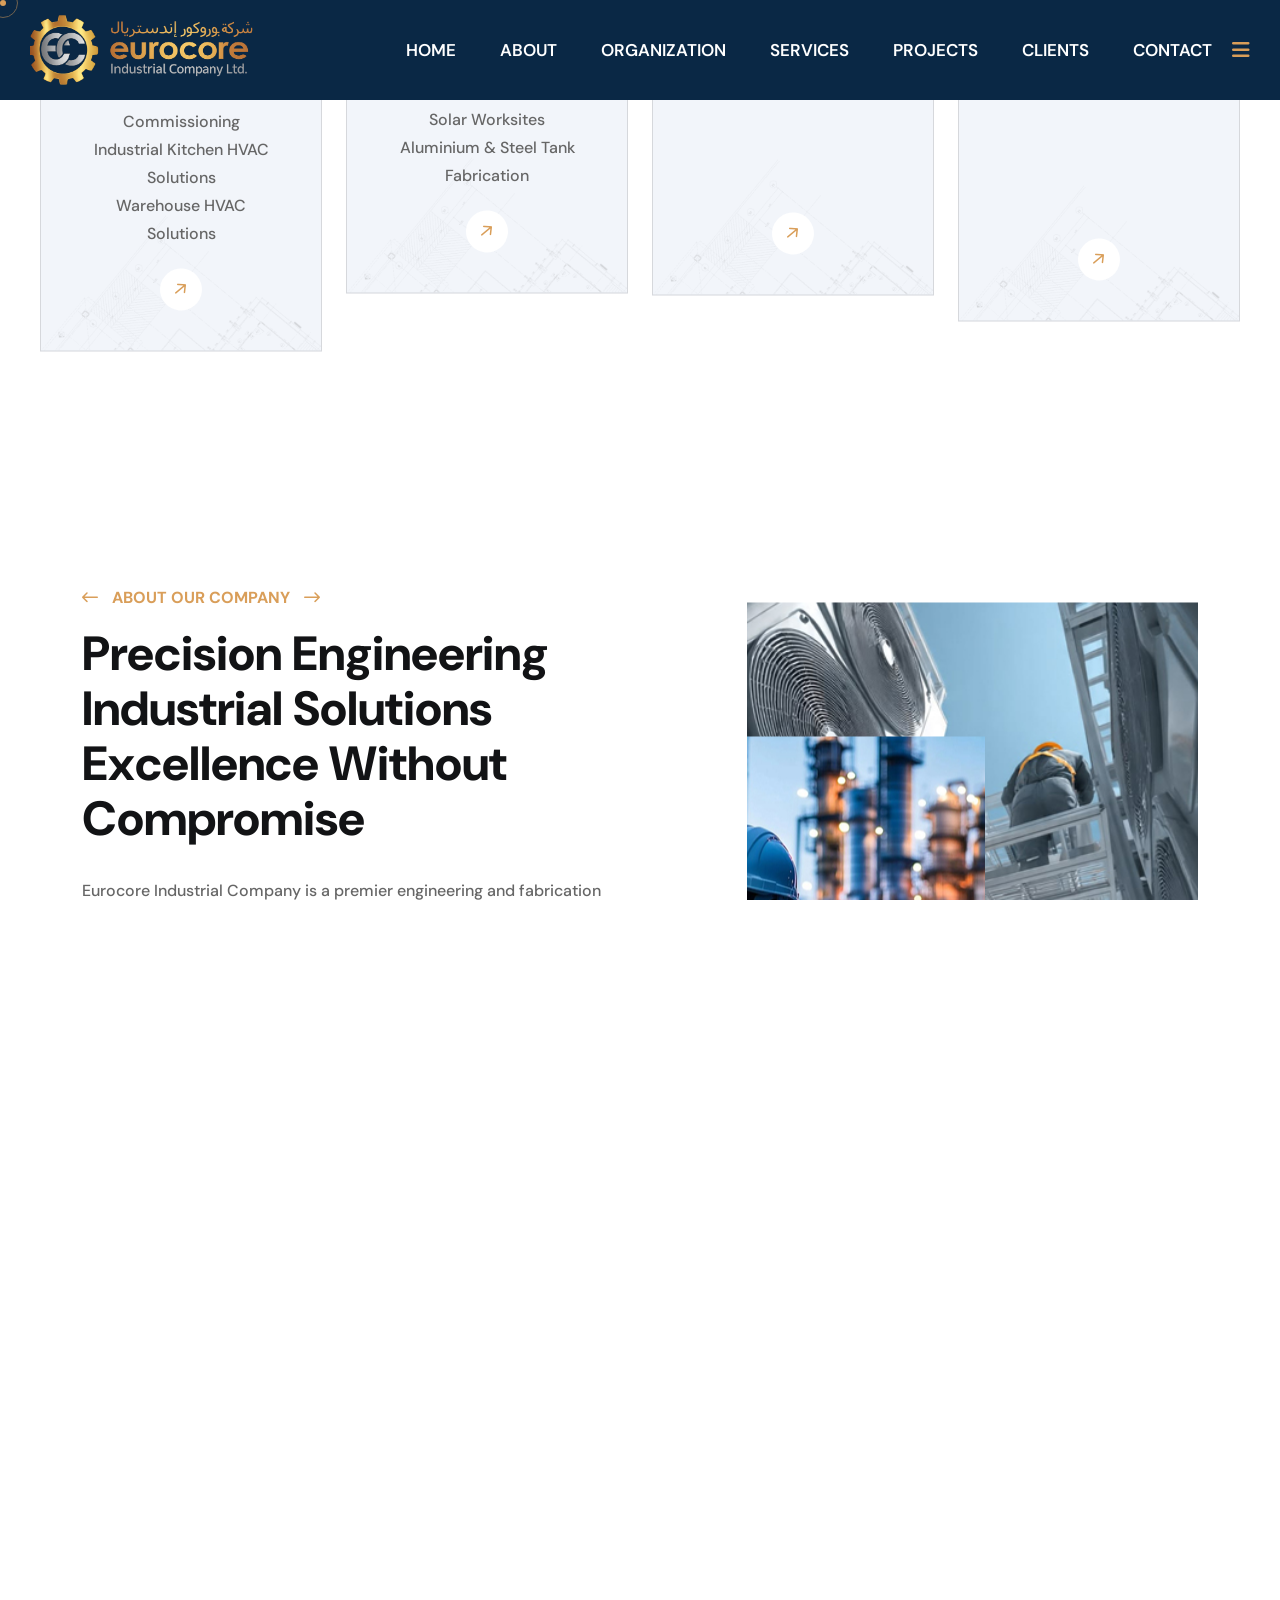
==== commit 26c4d6dc: "update" ====
--- a/index.html
+++ b/index.html
@@ -35,7 +35,7 @@
     </head>
     <body>
 
-      <!-- Preloader Start -->
+          <!-- Preloader Start -->
 <div id="preloader" class="preloader">
     <div class="animation-preloader">
 
@@ -64,6 +64,7 @@
     </div>
 </div>
 <!-- Preloader End -->
+
         <!--<< Mouse Cursor Start >>-->  
         <div class="mouse-cursor cursor-outer"></div>
         <div class="mouse-cursor cursor-inner"></div>
--- a/assets/css/main.css
+++ b/assets/css/main.css
@@ -7658,7 +7658,7 @@
     background-image: none !important;
 }
 
-
+/*preloader text replace by logo*/
 .preloader {
     position: fixed;
     inset: 0;
@@ -7692,4 +7692,30 @@
         opacity: .5;
         transform: scale(.95);
     }
+}
+
+
+
+
+@media (max-width: 767px) {
+
+    .work-process-section-3 .section-title {
+        margin-bottom: 40px !important;
+        padding: 0 15px;
+    }
+
+    .work-process-section-3 .section-title h2 {
+        font-size: 36px;
+        line-height: 1.3;
+        margin-bottom: 15px;
+    }
+
+    .work-process-section-3 .section-title p {
+        line-height: 1.8;
+        margin-bottom: 25px;
+    }
+
+    .work-process-section-3 .work-process-box {
+        margin-bottom: 20px;
+    }
 }
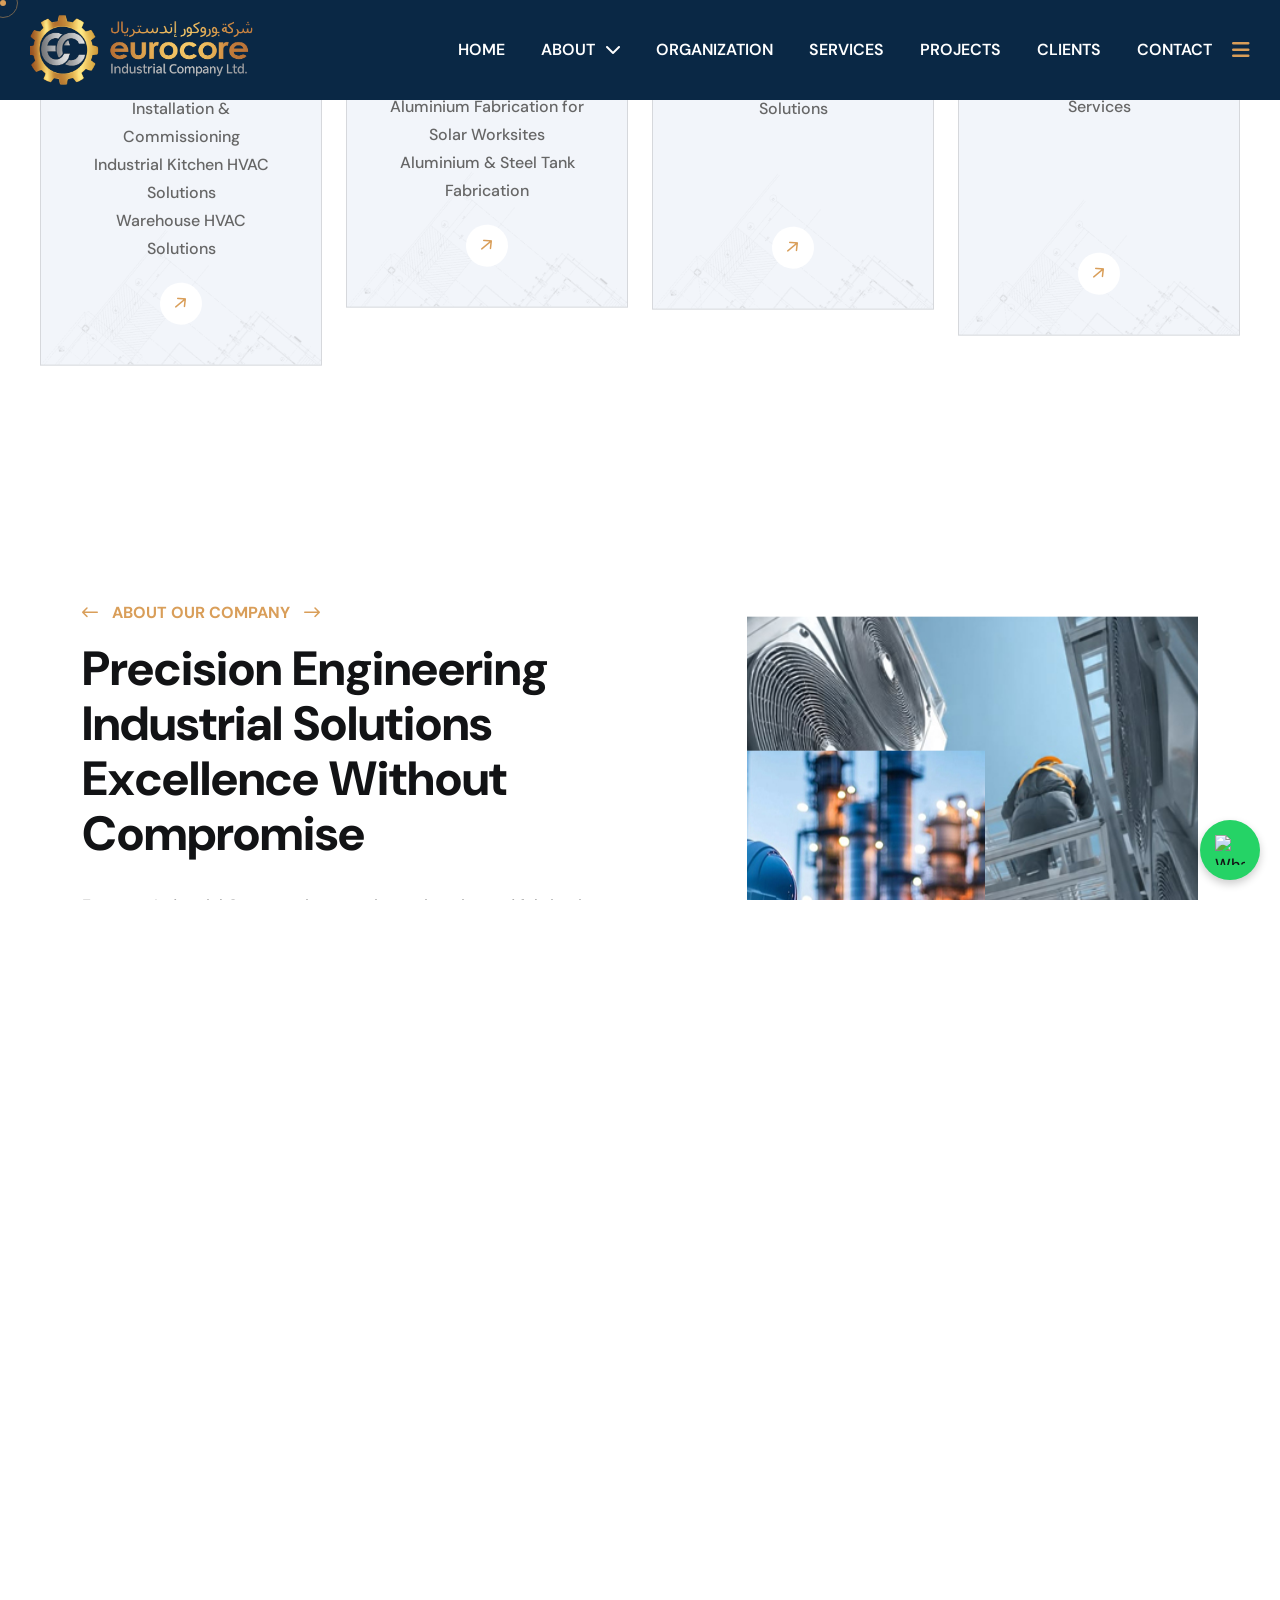
==== commit 2dd445d8: "updates" ====
--- a/index.html
+++ b/index.html
@@ -161,7 +161,14 @@
                                             <a href="index.html">Home</a>
                                         </li>
                                         <li>
-                                            <a href="about.html">About</a>
+                                            <a href="javascript:void(0);">
+                                                About
+                                                <i class="fas fa-chevron-down"></i>
+                                            </a>
+                                            <ul class="submenu">
+                                               <li><a href="about.html">About Us</a></li>
+                                                <li><a href="team.html"> Our Team</a></li>
+                                            </ul>
                                         </li>
                                         <li>
                                             <a href="organization.html">Organization</a>
@@ -182,10 +189,12 @@
                                 </nav>
                             </div>
                         </div>
-                       
-                        <div class="header-button">
-                            <a href="contact.html" class="theme-btn">GAT A QUOTE <i class="fa-regular fa-arrow-right"></i></a>
-                        </div>
+                       <div class="header-button">
+                        <a href="assets/img/eurocore-business-profile.pdf" class="theme-btn" download>
+                            DOWNLOAD PROFILE
+                            <i class="fa-regular fa-download"></i>
+                        </a>
+                      </div>
                         <div class="header__hamburger d-xl-block my-auto">
                             <div class="sidebar__toggle">
                                 <i class="fas fa-bars"></i>
@@ -641,6 +650,8 @@
 
     </div>
 </div>
+
+ 
 
                 <!-- Footer Section Start -->
                 <footer class="footer-section style-radius bg-cover bg-cover" style="background-image: url('assets/img/footer/bg.jpg');">
@@ -849,7 +860,15 @@
             </div>
         </div>
        
+
         
+        <!-- WhatsApp Chat Button -->
+        <a href="https://wa.me/966556684906?text=Hello!%20I%20would%20like%20to%20know%20more%20about%20your%20services."
+        target="_blank"
+        class="whatsapp-chat-button"
+        aria-label="Chat with us on WhatsApp">
+            <img src="https://upload.wikimedia.org/wikipedia/commons/6/6b/WhatsApp.svg" alt="WhatsApp" />
+        </a>
         <!--<< All JS Plugins >>-->
         <script src="assets/js/jquery-3.7.1.min.js"></script>
         <!--<< Viewport Js >>-->
--- a/assets/css/main.css
+++ b/assets/css/main.css
@@ -173,7 +173,7 @@
 }
 @media (max-width: 767px) {
   h2 {
-    font-size: 36px;
+    font-size: 30px;
   }
 }
 
@@ -1884,7 +1884,7 @@
   opacity: 0.7;
 }
 .contact-info-area .contact-info-items .content h3 {
-  font-size: 20px;
+  font-size: 16px;
   color: var(--white);
   text-transform: initial;
 }
@@ -2109,7 +2109,7 @@
   height: 100%;
   width: 180px;
   content: "";
-  background-color: var(--white);
+  background-color: #0A2845;
   z-index: -1;
 }
 @media (max-width: 1399px) {
@@ -2153,7 +2153,7 @@
   gap: 20px;
 }
 .header-top-wrapper-2 .social-icon a {
-  color: var(--header);
+  color: var(--white);
 }
 @media (max-width: 1399px) {
   .header-top-wrapper-2 .social-icon a {
@@ -2407,7 +2407,7 @@
   height: 100%;
   width: 180px;
   content: "";
-  background-color:#0a2845;
+  background-color:#ffffff;
   z-index: -1;
 }
 @media (max-width: 1399px) {
@@ -2438,17 +2438,13 @@
 }
 @media (max-width: 1399px) {
   .header-2 .header-right {
-    gap: 30px !important;
+    gap: 10px !important;
   }
 }
 .header-2 .header-right .header-button {
   margin-right: 57px;
 }
-@media (max-width: 1899px) {
-  .header-2 .header-right .header-button {
-    display: none;
-  }
-}
+
 .header-2 .header-right .header-button .theme-btn {
   background-color: var(--header);
 }
@@ -2556,14 +2552,14 @@
   position: relative;
   list-style: none;
   display: inline-block;
-  margin-inline-end: 40px;
+  margin-inline-end: 32px;
 }
 .header-main .main-menu ul li:last-child {
   margin-inline-end: 0;
 }
 .header-main .main-menu ul li a {
   display: inline-block;
-  font-size: 17px;
+  font-size: 16px;
   font-weight: 600;
   color: var(--header);
   padding: 20px 0;
@@ -5031,14 +5027,12 @@
 
 .preloader {
   align-items: center;
-  cursor: default;
+  justify-content: center;
   display: flex;
-  height: 100%;
-  justify-content: center;
   position: fixed;
-  left: 0;
-  top: 0;
+  inset: 0;
   width: 100%;
+  height: 100dvh; /* instead of 100% */
   z-index: 9999999;
 }
 .preloader .animation-preloader {
@@ -7718,4 +7712,500 @@
     .work-process-section-3 .work-process-box {
         margin-bottom: 20px;
     }
+}
+
+
+@media (max-width: 767px) {
+    .contact-info-area .contact-info-items .content h3 a {
+        font-size: 16px;
+        line-height: 1.4;
+    }
+}
+
+
+.contact-card {
+    text-align: center;
+}
+
+.contact-icon {
+    margin-bottom: 20px;
+}
+
+.contact-content {
+    width: 100%;
+}
+
+.contact-card {
+    display: flex;
+    flex-direction: column;
+    align-items: center;
+}
+.contact-content i {
+    color: var(--theme);
+    margin-right: 8px;
+    font-size: 18px;
+}
+
+@media (max-width: 767px) {
+    .contact-content p {
+        font-size: 12px;
+    }
+}
+
+
+
+
+/* Team section Strats */
+.ceo-message-box {
+    background: #f8f9fa;
+    padding: 30px;
+    border-left: 4px solid var(--theme-color);
+    border-radius: 8px;
+    height: 100%;
+}
+
+.ceo-message-box p {
+    line-height: 1.8;
+    margin-bottom: 15px;
+}
+
+.ceo-message-box h6 {
+    margin-bottom: 0;
+    font-weight: 600;
+}
+
+
+.leadership-section{
+    background:#f8f9fb;
+}
+
+.leader-card{
+    display:flex;
+    align-items:center;
+    gap:50px;
+    background:#fff;
+    padding:45px;
+    border-radius:20px;
+    box-shadow:0 15px 45px rgba(0,0,0,.08);
+}
+
+.leader-image{
+    flex:0 0 320px;
+}
+
+.leader-image img{
+    width:100%;
+    border-radius:15px;
+}
+
+.designation{
+    display:inline-block;
+    color:var(--theme);
+    font-weight:600;
+    text-transform:uppercase;
+    margin-bottom:10px;
+    letter-spacing:1px;
+}
+
+.content-box,
+.message-box{
+    background:#fff;
+    border-radius:20px;
+    padding:35px;
+    box-shadow:0 10px 35px rgba(0,0,0,.06);
+}
+
+.content-box p,
+.message-box p{
+    line-height:1.9;
+    color:#666;
+}
+
+.message-box{
+    background:var(--theme);
+    color:#fff;
+}
+
+.message-box p,
+.message-box h5,
+.message-box h6{
+    color:#fff;
+}
+
+.message-box i{
+    font-size:40px;
+    opacity:.15;
+    margin-bottom:15px;
+}
+
+@media(max-width:991px){
+
+    .leader-card{
+        flex-direction:column;
+        text-align:center;
+    }
+
+    .leader-image{
+        flex:unset;
+        width:280px;
+    }
+
+}
+
+
+.ceo-message{
+    margin-top:25px;
+    background:var(--theme);
+    color:#fff;
+    padding:25px;
+    border-radius:15px;
+}
+
+.ceo-message p,
+.ceo-message h5{
+    color:#fff;
+    margin-bottom:0;
+}
+
+.ceo-message i{
+    font-size:30px;
+    opacity:.2;
+    margin-bottom:10px;
+}
+
+
+.leader-card{
+    display:flex;
+    align-items:center;
+    gap:50px;
+    background:#fff;
+    padding:45px;
+    border-radius:20px;
+    box-shadow:0 15px 45px rgba(0,0,0,.08);
+
+    max-width:1350px; /*  card width */
+    margin:0 auto;   /* Center the card */
+    margin-bottom:20px; /* Space between cards */
+}
+
+.leader-image{
+    flex: 0 0 320px;
+    width: 320px;
+    height: 450px; /* Same height for all images */
+}
+
+.leader-image img{
+    width: 100%;
+    height: 100%;
+    object-fit: cover; /* Fills the box without distortion */
+    border-radius: 15px;
+}
+
+@media (max-width: 991px){
+
+    .leader-image{
+        width: 280px;
+        height: 350px;
+    }
+
+}
+
+/* Leadership Grid */
+.team-grid{
+    display:grid;
+    grid-template-columns:repeat(3, 1fr);
+    gap:30px;
+    margin-top:40px;
+}
+
+.team-member{
+    background:#fff;
+    padding:25px;
+    border-radius:20px;
+    box-shadow:0 10px 30px rgba(0,0,0,.08);
+    text-align:center;
+    transition:all .3s ease;
+    height:100%;
+}
+
+.team-member:hover{
+    transform:translateY(-5px);
+}
+
+.team-member img{
+    width:100%;
+    height:250px;
+    object-fit:cover;
+    border-radius:15px;
+    margin-bottom:15px;
+}
+
+.team-member h3{
+    font-size:22px;
+    margin-bottom:10px;
+}
+
+.team-member span{
+    display:block;
+    color:var(--theme);
+    font-weight:600;
+    margin-bottom:15px;
+    line-height:1.5;
+}
+
+.team-member p{
+    font-size:15px;
+    line-height:1.8;
+    color:#666;
+    margin-bottom:0;
+    text-align: justify;
+}
+
+/* Tablet */
+@media(max-width:991px){
+    .team-grid{
+        grid-template-columns:repeat(2,1fr);
+    }
+}
+
+/* Mobile */
+@media(max-width:767px){
+    .team-grid{
+        grid-template-columns:1fr;
+    }
+
+    .team-member img{
+        height:220px;
+    }
+}
+
+.team-grid{
+    max-width:1400px;
+    margin:40px auto 0;
+}
+
+.team-grid{
+    margin-bottom: 80px;
+}
+
+.leader-card h2 {
+    font-size: 36px;
+    font-weight: 700;
+}
+
+/* WhatsApp Chat Button Styling */
+.whatsapp-chat-button {
+  position: fixed;
+  bottom: 20px; /* Distance from the bottom */
+  right: 20px; /* Distance from the right */
+  width: 60px; /* Button width */
+  height: 60px; /* Button height */
+  z-index: 1000;
+  background-color: #25d366; /* WhatsApp green */
+  border-radius: 50%;
+  box-shadow: 0px 4px 8px rgba(0, 0, 0, 0.2);
+  display: flex;
+  justify-content: center;
+  align-items: center;
+}
+
+.whatsapp-chat-button img {
+  width: 30px; /* WhatsApp icon size */
+  height: 30px;
+}
+
+.whatsapp-chat-button:hover {
+  box-shadow: 0px 6px 12px rgba(0, 0, 0, 0.3);
+  transform: scale(1.1);
+  transition: all 0.3s ease;
+}
+
+.back-to-top {
+  display: none;
+}
+
+
+
+
+@media (max-width: 1199px) {
+    .header-button {
+        display: none !important;
+    }
+  }
+
+  /* ==========================
+   Careers Section
+========================== */
+.career-section {
+    background: #f8f9fa;
+}
+
+.career-section .contact-form-items {
+    max-width: 900px;
+    margin: 50px auto 0;
+    background: #fff;
+    padding: 50px;
+    border-radius: 15px;
+    box-shadow: 0 10px 30px rgba(0,0,0,0.08);
+}
+
+.career-section .title h2 {
+    margin-bottom: 10px;
+}
+
+.career-section .form-clt {
+    position: relative;
+}
+
+.career-section .form-clt input,
+.career-section .form-clt textarea,
+.career-section .form-clt select {
+    width: 100%;
+    border: 1px solid #dcdcdc;
+    border-radius: 10px;
+    padding: 15px 20px 15px 50px;
+    font-size: 15px;
+    transition: all 0.3s ease;
+    background: #fff;
+}
+
+.career-section .form-clt textarea {
+    min-height: 180px;
+    resize: vertical;
+}
+
+.career-section .form-clt input:focus,
+.career-section .form-clt textarea:focus,
+.career-section .form-clt select:focus {
+    border-color: #0A2845;
+    box-shadow: 0 0 10px rgba(13,110,253,0.15);
+    outline: none;
+}
+
+.career-section .form-clt .icon {
+    position: absolute;
+    left: 18px;
+    top: 18px;
+    color: #0A2845;
+    font-size: 16px;
+}
+
+.career-section input[type="file"] {
+    padding: 14px;
+    border: 2px dashed #d5d5d5;
+    border-radius: 10px;
+    background: #fafafa;
+    cursor: pointer;
+}
+
+.career-section input[type="file"]:hover {
+    border-color: #0A2845;
+}
+
+.career-section .theme-btn {
+    height: 60px;
+    border-radius: 10px;
+    font-size: 16px;
+    font-weight: 600;
+    text-transform: uppercase;
+    letter-spacing: 1px;
+}
+
+.career-section .section-title p {
+    max-width: 650px;
+    margin: 15px auto 0;
+    color: #666;
+    line-height: 1.8;
+}
+
+/* Upload Box */
+.resume-upload {
+    border: 2px dashed #d5d5d5;
+    padding: 30px;
+    text-align: center;
+    border-radius: 12px;
+    background: #fafafa;
+    transition: all 0.3s ease;
+}
+
+.resume-upload:hover {
+    border-color: #0A2845;
+    background: #f4f8ff;
+}
+
+.resume-upload i {
+    font-size: 40px;
+    color: #0A2845;
+    margin-bottom: 15px;
+}
+
+.resume-upload h5 {
+    margin-bottom: 8px;
+}
+
+.resume-upload p {
+    margin-bottom: 0;
+    color: #777;
+    font-size: 14px;
+}
+
+/* Responsive */
+@media (max-width: 767px) {
+
+    .career-section .contact-form-items {
+        padding: 25px;
+        margin-top: 30px;
+    }
+
+    .career-section .form-clt input,
+    .career-section .form-clt textarea,
+    .career-section .form-clt select {
+        padding: 14px 15px 14px 45px;
+        font-size: 14px;
+    }
+
+    .career-section .theme-btn {
+        height: 55px;
+        font-size: 14px;
+    }
+}
+
+/* Fix form typing issue */
+.career-section .form-clt {
+    position: relative;
+    z-index: 1;
+}
+
+.career-section .form-clt input,
+.career-section .form-clt textarea,
+.career-section .form-clt select {
+    position: relative;
+    z-index: 5;
+    pointer-events: auto !important;
+    color: #222;
+    background: #fff;
+}
+
+.career-section .form-clt .icon {
+    z-index: 6;
+    pointer-events: none;
+}
+
+.career-section form {
+    position: relative;
+    z-index: 10;
+}
+input:invalid,
+textarea:invalid {
+    border-color: #dc3545;
+}
+
+input:valid,
+textarea:valid {
+    border-color: #28a745;
+}
+
+input:focus:invalid,
+textarea:focus:invalid {
+    box-shadow: 0 0 5px rgba(220,53,69,.3);
 }
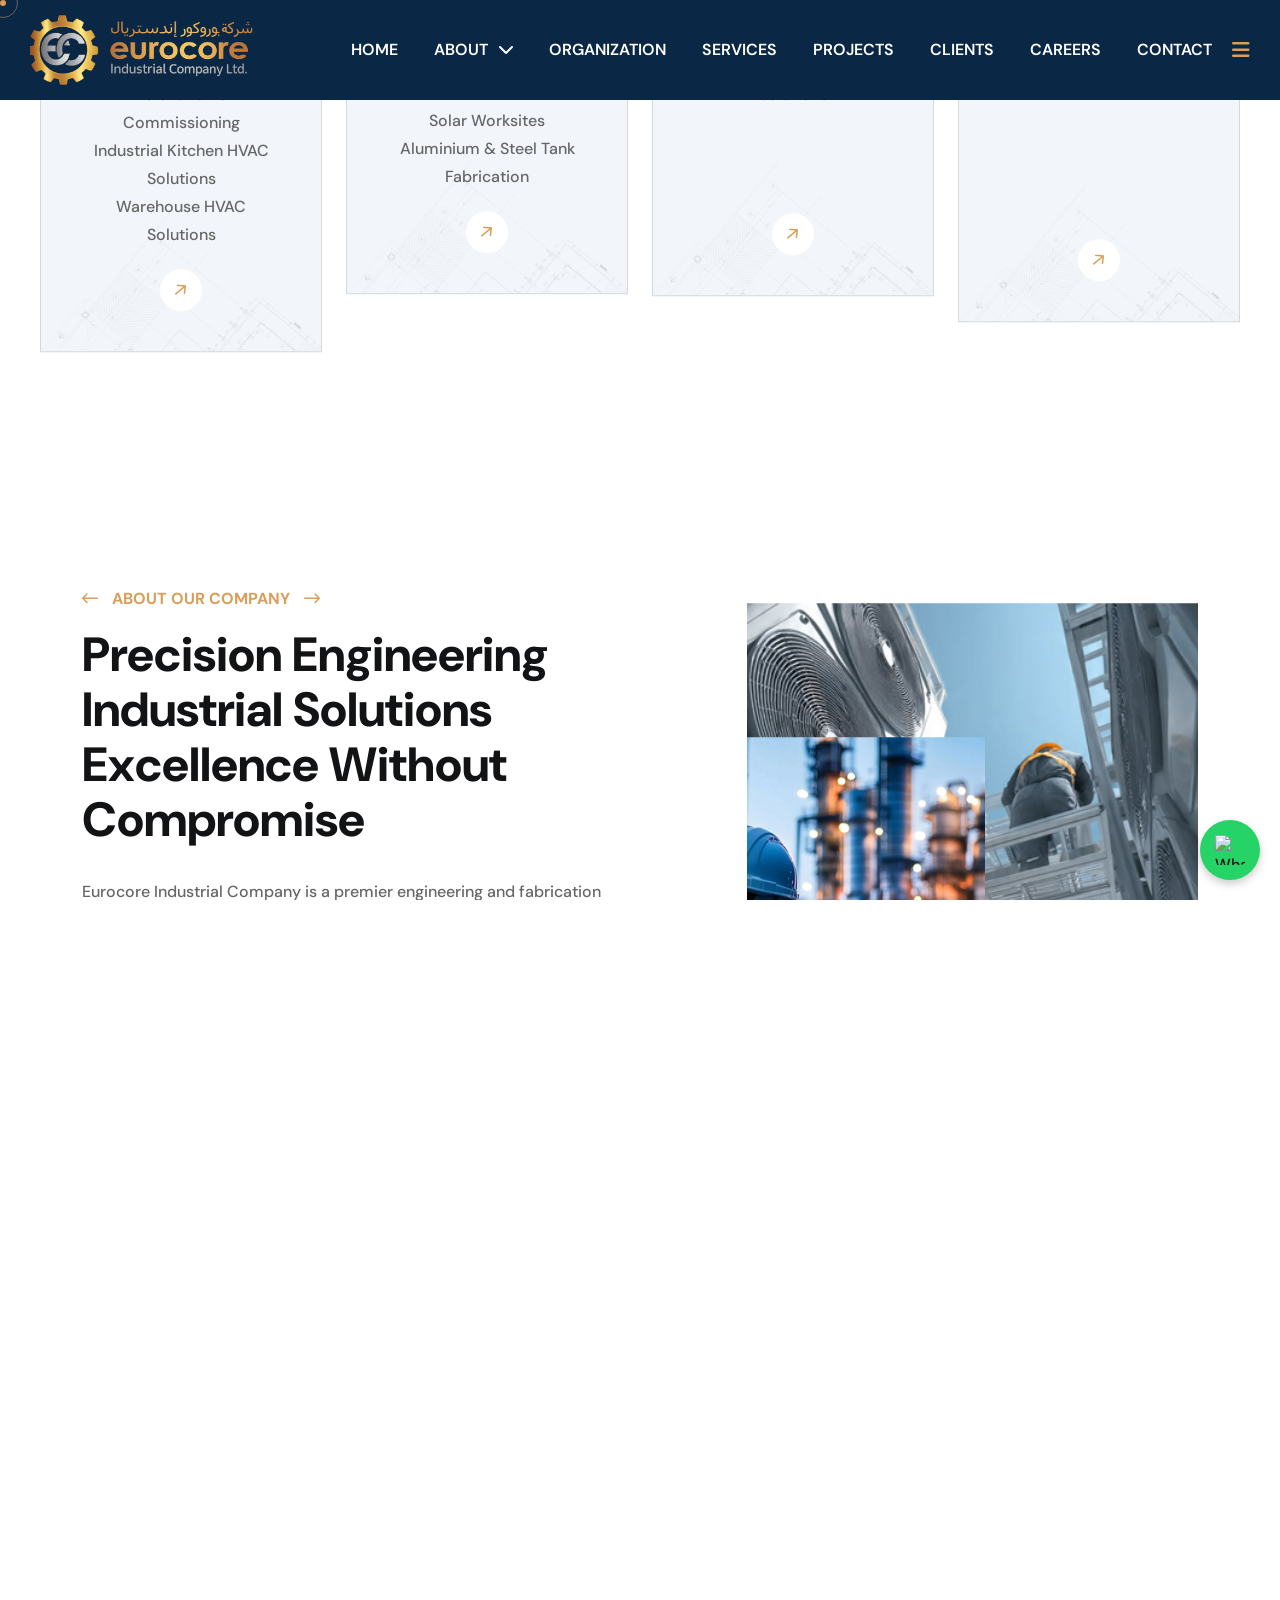
==== commit d93f7746: "Update index.html" ====
--- a/index.html
+++ b/index.html
@@ -181,6 +181,9 @@
                                         </li>
                                           <li>
                                             <a href="clients.html">Clients</a>
+                                        </li>
+                                        <li>
+                                            <a href="careers.html">Careers</a>
                                         </li>
                                         <li>
                                             <a href="contact.html">Contact</a>
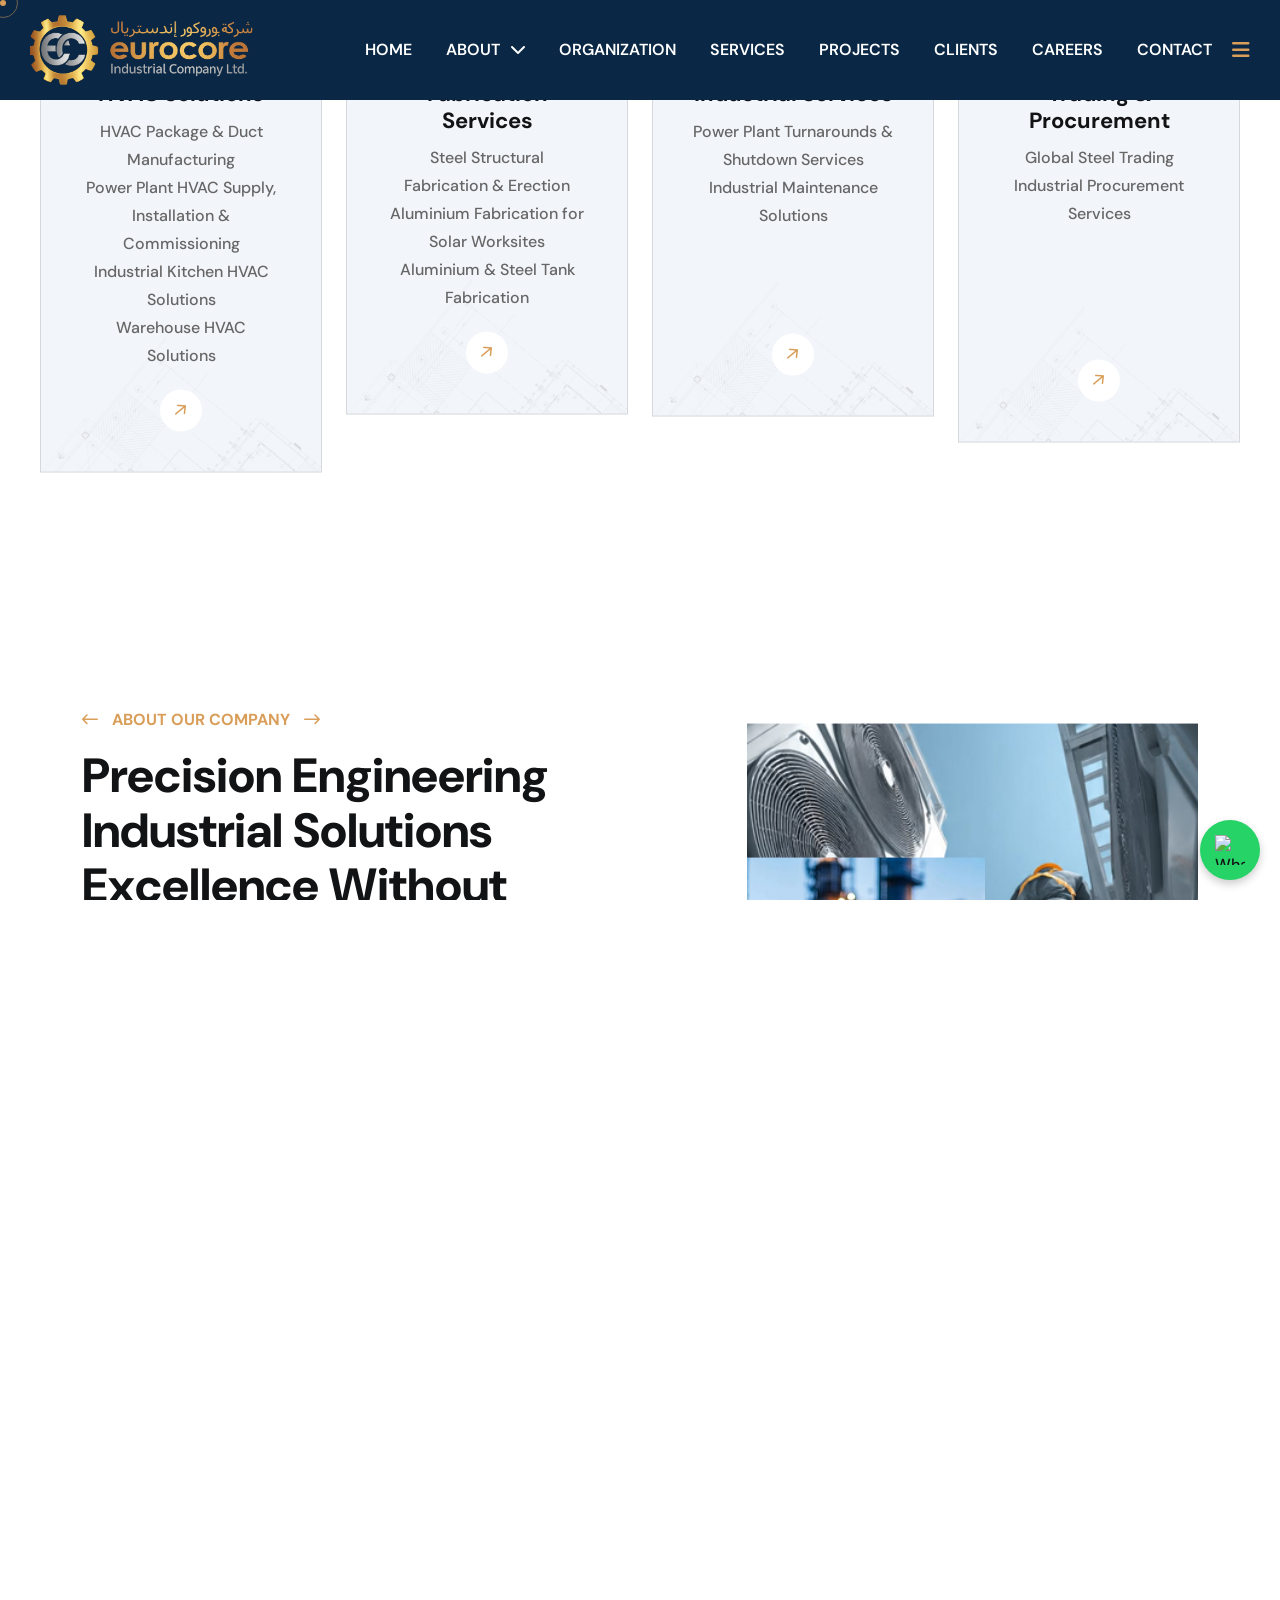
==== commit bc9e4c85: "form" ====
--- a/index.html
+++ b/index.html
@@ -194,7 +194,7 @@
                         </div>
                        <div class="header-button">
                         <a href="assets/img/eurocore-business-profile.pdf" class="theme-btn" download>
-                            DOWNLOAD PROFILE
+                            PROFILE
                             <i class="fa-regular fa-download"></i>
                         </a>
                       </div>
--- a/assets/css/main.css
+++ b/assets/css/main.css
@@ -8027,11 +8027,7 @@
 
 
 
-@media (max-width: 1199px) {
-    .header-button {
-        display: none !important;
-    }
-  }
+
 
   /* ==========================
    Careers Section
@@ -8208,4 +8204,36 @@
 input:focus:invalid,
 textarea:focus:invalid {
     box-shadow: 0 0 5px rgba(220,53,69,.3);
-}+}
+
+.header-main .main-menu ul li {
+    position: relative;
+    list-style: none;
+    display: inline-block;
+    margin-inline-end: 30px;
+}
+
+.profile-button a {
+    background-color: var(--theme);
+    color: var(--white);
+    display: inline-flex;
+    align-items: center;
+    gap: 8px;
+    font-size: 16px;
+    font-weight: 700;
+    padding: 15px 25px;
+    text-transform: uppercase;
+    text-decoration: none;
+    transition: all 0.3s ease-in-out;
+    line-height: 1;
+}
+
+.profile-button a:hover {
+    opacity: 0.9;
+}
+
+@media (max-width: 1199px) {
+    .profile-button {
+        display: none !important;
+    }
+  }
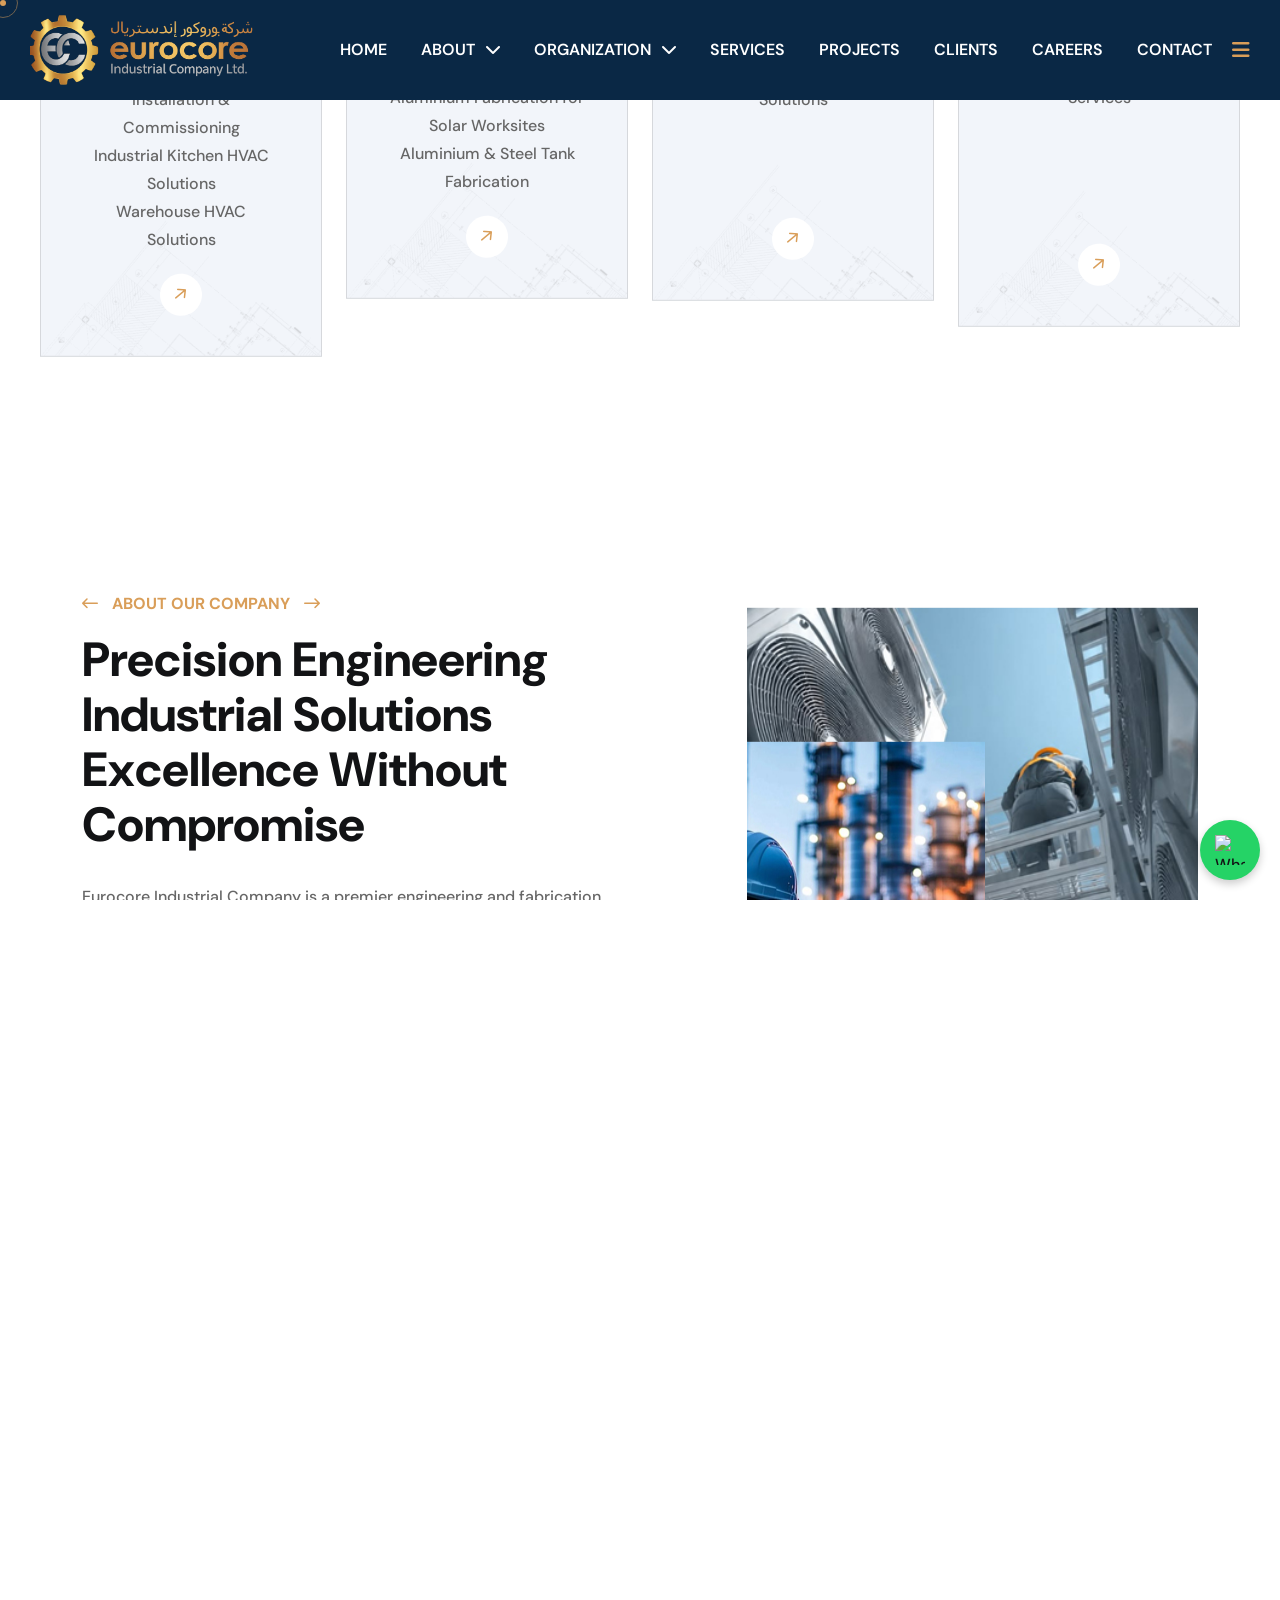
==== commit a9140fd3: "commodities page" ====
--- a/index.html
+++ b/index.html
@@ -171,7 +171,14 @@
                                             </ul>
                                         </li>
                                         <li>
-                                            <a href="organization.html">Organization</a>
+                                            <a href="javascript:void(0);">
+                                                Organization
+                                                <i class="fas fa-chevron-down"></i>
+                                            </a>
+                                            <ul class="submenu">
+                                               <li><a href="organization.html">Organization</a>
+                                                <li><a href="commodities.html">Commodities</a></li>
+                                            </ul>
                                         </li>
                                          <li>
                                             <a href="services.html">Services</a>
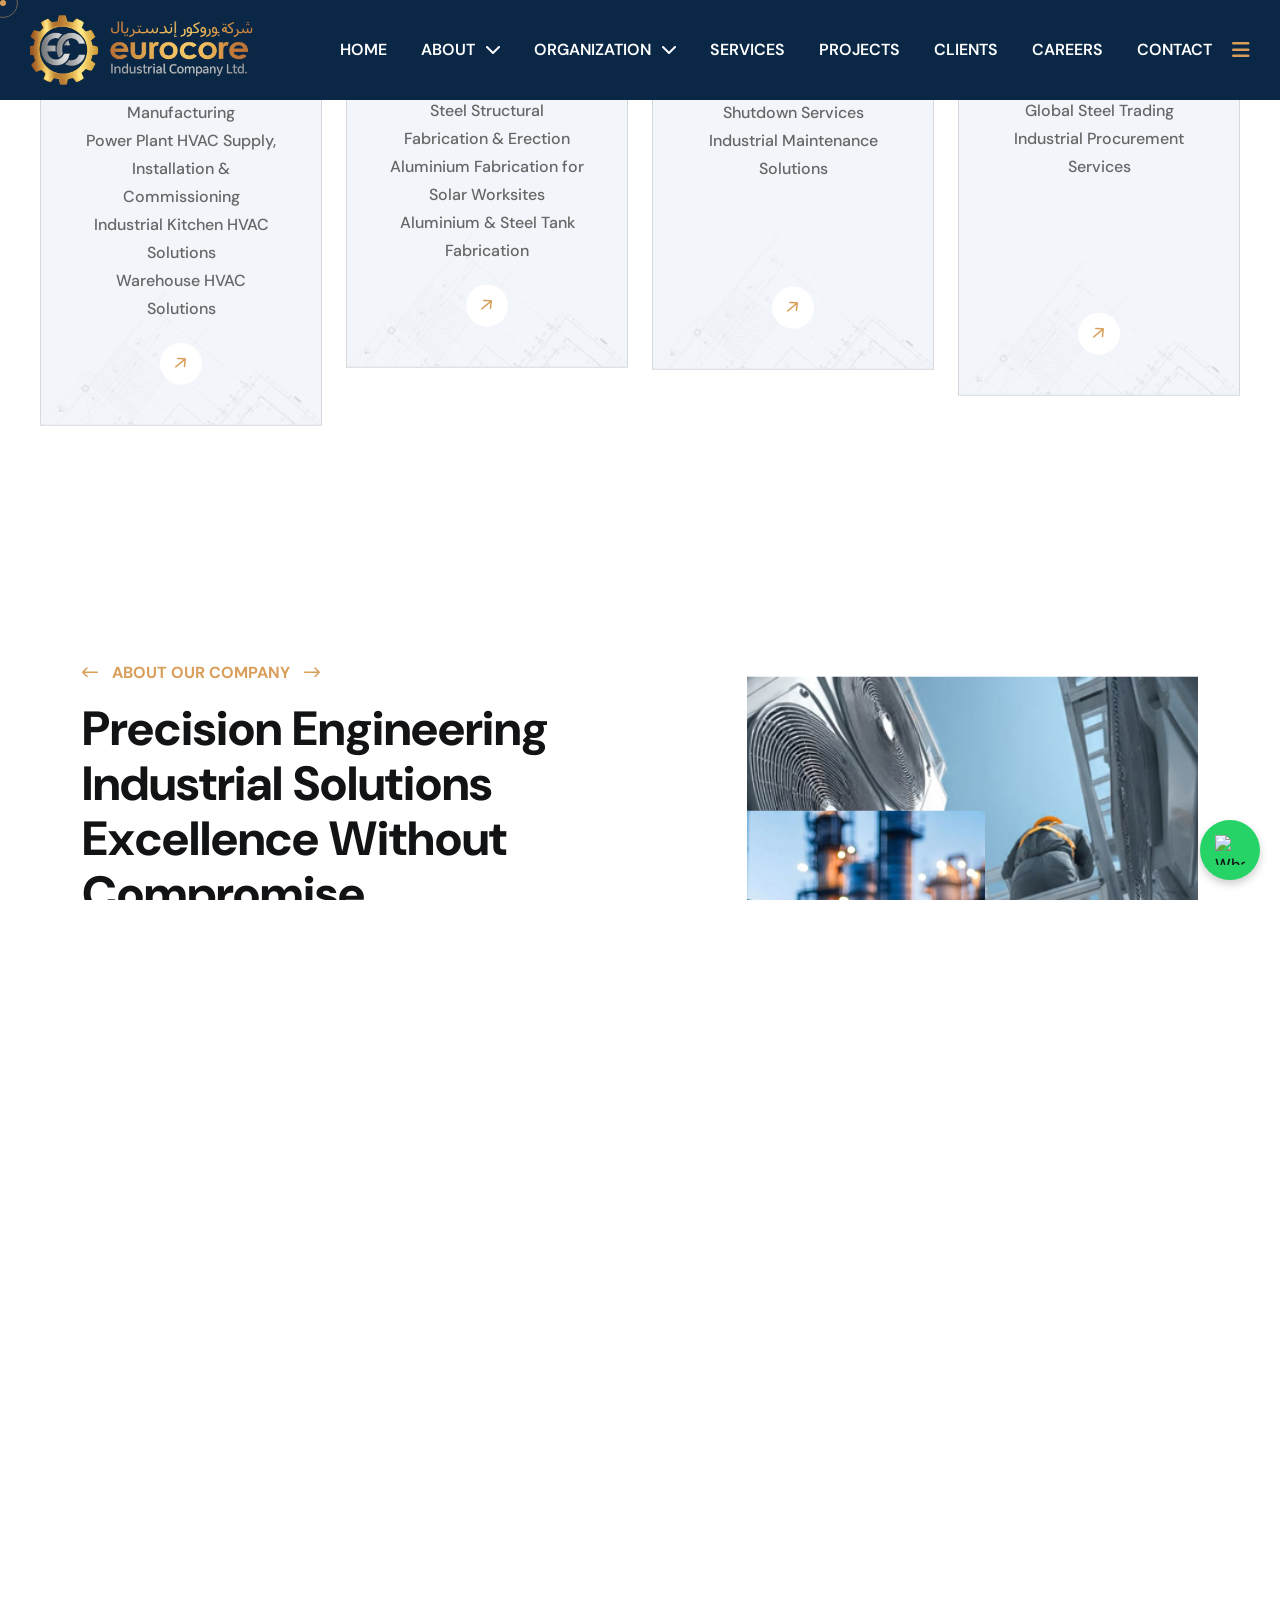
==== commit 2b2b351b: "conatct details" ====
--- a/index.html
+++ b/index.html
@@ -166,7 +166,7 @@
                                                 <i class="fas fa-chevron-down"></i>
                                             </a>
                                             <ul class="submenu">
-                                               <li><a href="about.html">About Us</a></li>
+                                               <li><a href="about-us.html">About Us</a></li>
                                                 <li><a href="team.html"> Our Team</a></li>
                                             </ul>
                                         </li>
@@ -252,7 +252,7 @@
                                                     Delivering advanced HVAC solutions, steel fabrication, industrial maintenance, and global steel trading solutions.
                                                 </p>
                                                 <div class="hero-button">
-                                                    <a href="about.html" data-animation="fadeInUp" data-delay="1.9s" class="theme-btn bg-white">Explore more<i class="fa-regular fa-arrow-right"></i></a>
+                                                    <a href="about-us.html" data-animation="fadeInUp" data-delay="1.9s" class="theme-btn bg-white">Explore more<i class="fa-regular fa-arrow-right"></i></a>
                                                 </div>
                                             </div>
                                         </div>
@@ -273,7 +273,7 @@
                                                 </p>
                                                 </p>
                                                 <div class="hero-button">
-                                                    <a href="about.html" data-animation="fadeInUp" data-delay="1.9s" class="theme-btn bg-white">Explore more<i class="fa-regular fa-arrow-right"></i></a>
+                                                    <a href="about-us.html" data-animation="fadeInUp" data-delay="1.9s" class="theme-btn bg-white">Explore more<i class="fa-regular fa-arrow-right"></i></a>
                                                 </div>
                                             </div>
                                         </div>
@@ -293,7 +293,7 @@
                                                     Structural steel fabrication, tank manufacturing, shutdown services, and global steel sourcing with quality reliability.
                                                 </p>
                                                 <div class="hero-button">
-                                                    <a href="about.html" data-animation="fadeInUp" data-delay="1.9s" class="theme-btn bg-white">Explore more<i class="fa-regular fa-arrow-right"></i></a>
+                                                    <a href="about-us.html" data-animation="fadeInUp" data-delay="1.9s" class="theme-btn bg-white">Explore more<i class="fa-regular fa-arrow-right"></i></a>
                                                 </div>
                                             </div>
                                         </div>
@@ -469,7 +469,7 @@
                         </div>
 
                         <div class="about-author mt-4">
-                            <a href="about.html" class="theme-btn wow fadeInUp" data-wow-delay=".5s">
+                            <a href="about-us.html" class="theme-btn wow fadeInUp" data-wow-delay=".5s">
                                 Explore More <i class="fa-regular fa-arrow-right"></i>
                             </a>
                         </div>
@@ -731,7 +731,7 @@
                                         </div>
                                         <ul class="list-area">
                                             <li>
-                                                <a href="about.html">
+                                                <a href="about-us.html">
                                                     <i class="fa-solid fa-chevrons-right"></i>
                                                     About 
                                                 </a>
--- a/assets/css/main.css
+++ b/assets/css/main.css
@@ -8236,4 +8236,1048 @@
     .profile-button {
         display: none !important;
     }
-  }+  }
+
+
+ /* commodity page sections style  */
+
+  .portfolio-cover-section{
+    background:#ffffff;
+}
+.portfolio-cover-section{
+    padding: 50px;
+}
+
+.portfolio-cover{
+    background:#ffffff;
+    padding:30px 60px 5px 60px;
+}
+
+.company-title h2{
+    font-size:42px;
+    font-weight:800;
+    color:#0f3770;
+    letter-spacing:2px;
+    margin-bottom:12px;
+}
+
+.company-title span{
+    color:#b8c0cf;
+    font-size:18px;
+    letter-spacing:8px;
+    text-transform:uppercase;
+    font-weight:600;
+}
+
+.portfolio-cover hr{
+    border:0;
+    border-top:2px solid #d8dde5;
+    margin:20px 0;
+}
+
+.portfolio-title h3{
+    font-size:32px;
+    font-weight:800;
+    color:#1d4c89;
+    margin-bottom:18px;
+}
+
+.portfolio-title p{
+    color:#aeb6c5;
+    font-size:16px;
+    font-weight:600;
+    letter-spacing:1px;
+    text-transform:uppercase;
+}
+
+.portfolio-info h5{
+    color:#16376f;
+    font-size:24px;
+    font-weight:700;
+    margin-bottom:18px;
+}
+
+.portfolio-info ul{
+    list-style:none;
+    padding:0;
+    margin:0;
+}
+
+.portfolio-info ul li,
+.portfolio-info p{
+    color:#6d7785;
+    font-size:18px;
+    line-height:1.8;
+}
+
+.portfolio-info a{
+    color:#0f4ca3;
+    text-decoration:underline;
+    font-weight:500;
+}
+
+.commodities-logo img{
+    max-width:250px;
+}
+
+@media (max-width:991px){
+
+    .portfolio-cover{
+        padding:50px 25px;
+    }
+
+    .company-title h2{
+        font-size:34px;
+    }
+
+    .portfolio-title h3{
+        font-size:30px;
+    }
+
+    .portfolio-title p{
+        font-size:16px;
+    }
+
+    .portfolio-info{
+        text-align:center;
+        margin-bottom:30px;
+    }
+
+    .text-lg-end{
+        text-align:center !important;
+    }
+}
+
+/* Corporate Overview Section */
+.commodity-overview-section{
+    background:#f7f7f7;
+}
+
+.commodity-overview-section .commodity-overview-title{
+    border-bottom:3px solid #14386f;
+    padding-bottom:18px;
+}
+
+.commodity-overview-section .commodity-overview-title h2{
+    font-size:38px;
+    font-weight:800;
+    color:#14386f;
+    margin:0;
+}
+
+.commodity-overview-box{
+    background:#fff;
+    border-left:6px solid #1d4d8b;
+    padding:30px 35px;
+    box-shadow:0 12px 35px rgba(0,0,0,.08);
+}
+
+.commodity-overview-box p{
+    font-size:19px;
+    line-height:1.9;
+    color:#444;
+    margin:0;
+}
+
+.commodity-agri-content h3{
+    color:#214f8f;
+    font-size:34px;
+    font-weight:700;
+    margin-bottom:25px;
+}
+
+.commodity-agri-content p{
+    font-size:18px;
+    line-height:1.9;
+    color:#555;
+}
+
+.commodity-agri-table{
+    margin-top:35px;
+    border:1px solid #e5e5e5;
+}
+
+.commodity-agri-table th{
+    width:220px;
+    background:#f3f5f8;
+    font-weight:700;
+    color:#2b3d56;
+    padding:18px;
+}
+
+.commodity-agri-table td{
+    padding:18px;
+    color:#555;
+}
+
+.commodity-agri-table tr{
+    border-bottom:1px solid #e8e8e8;
+}
+
+.commodity-agri-badge{
+    font-size:14px;
+    font-weight:600;
+}
+
+.commodity-agri-image img{
+    width:100%;
+    max-height:500px;
+    border-radius:8px;
+    box-shadow:0 20px 45px rgba(27,70,129,.18);
+}
+
+@media (max-width:991px){
+
+    .commodity-overview-section .commodity-overview-title h2{
+        font-size:30px;
+    }
+
+    .commodity-agri-content{
+        margin-bottom:40px;
+    }
+
+    .commodity-agri-content h3{
+        font-size:28px;
+    }
+}
+
+
+.metals-section{
+    background:#f5f5f5;
+    padding:80px 0;
+}
+
+.metals-container{
+    width:92%;
+    max-width:1650px;
+    margin:auto;
+}
+
+.metals-title{
+    font-size:38px;
+    font-weight:800;
+    color:#173d73;
+    text-transform:uppercase;
+    border-bottom:4px solid #173d73;
+    padding-bottom:20px;
+    margin-bottom:55px;
+    letter-spacing:.5px;
+}
+
+.metals-grid{
+    display:grid;
+    grid-template-columns:1fr 1fr;
+    gap:70px;
+    position:relative;
+    margin-bottom:60px;
+}
+
+.metals-grid::after{
+    content:"";
+    position:absolute;
+    left:50%;
+    top:0;
+    bottom:0;
+    width:1px;
+    background:#e1e1e1;
+    transform:translateX(-35px);
+}
+
+.metals-left{
+    padding-right:35px;
+}
+
+.metals-right{
+    padding-left:35px;
+}
+
+.metals-grid h3{
+    color:#27548f;
+    font-size:24px;
+    font-weight:700;
+    margin-bottom:20px;
+}
+
+.metals-grid p{
+    font-size:18px;
+    color:#444;
+    line-height:1.7;
+    margin-bottom:35px;
+}
+
+.metals-table{
+    width:100%;
+    border-collapse:collapse;
+}
+
+.metals-table tr{
+    border-bottom:1px solid #ddd;
+}
+
+.metals-table th{
+    width:230px;
+    background:#eef1f4;
+    color:#4c5665;
+    padding:16px 18px;
+    text-align:left;
+    font-size:17px;
+    font-weight:700;
+}
+
+.metals-table td{
+    padding:16px 18px;
+    font-size:17px;
+    color:#444;
+}
+
+.metals-product-table{
+    width:100%;
+    border-collapse:collapse;
+}
+
+.metals-product-table thead th{
+    background:#eef1f4;
+    color:#4c5665;
+    padding:16px 18px;
+    text-align:left;
+    font-size:17px;
+    font-weight:700;
+}
+
+.metals-product-table tbody td{
+    padding:16px 18px;
+    border-bottom:1px solid #ddd;
+    font-size:17px;
+    color:#444;
+}
+
+.metals-banner{
+    margin-top:40px;
+}
+
+.metals-banner img{
+    width:100%;
+    height:420px;
+    object-fit:cover;
+    display:block;
+    border-radius:6px;
+    box-shadow:0 8px 20px rgba(0,0,0,.15);
+}
+
+@media (max-width:992px){
+
+    .metals-grid{
+        grid-template-columns:1fr;
+        gap:40px;
+    }
+
+    .metals-grid::after{
+        display:none;
+    }
+
+    .metals-left,
+    .metals-right{
+        padding:0;
+    }
+
+    .metals-title{
+        font-size:32px;
+    }
+
+
+}
+
+.metals-banner img{
+    width:100%;
+    height:420px;
+    object-fit:fill;
+    border-radius:10px;
+    box-shadow:0 15px 40px rgba(0,0,0,.18);
+}
+
+
+.industrial-section{
+    background:#fff;
+}
+
+.industry-heading h2{
+    color:#12366f;
+    font: 38px;
+    font-weight:700;
+}
+
+.heading-line{
+    width:100%;
+    height:3px;
+    background:#12366f;
+    opacity:1;
+    border:0;
+}
+
+.industry-title{
+    color:#214f8b;
+    font-size:32px;
+    font-weight:700;
+    margin-bottom:20px;
+}
+
+.custom-table th{
+    background:#f2f4f7;
+    width:30%;
+    font-weight:700;
+}
+
+.custom-table td,
+.custom-table th{
+    padding:18px;
+    vertical-align:middle;
+}
+
+.custom-table{
+    margin-top:20px;
+}
+
+.industrial-banner img{
+    height:320px;
+    object-fit:cover;
+    border-radius:10px;
+}
+
+
+
+.petro-section{
+    padding:70px 0;
+}
+
+.petro-container{
+    width:90%;
+    max-width:1350px;
+    margin:auto;
+}
+
+.petro-title{
+    font-size:38px;
+    font-weight:700;
+    color:#16386B;
+    margin-bottom:50px;
+    text-transform:uppercase;
+    border-bottom:4px solid #16386B;
+    padding-bottom:15px;
+}
+
+.petro-grid{
+    display:grid;
+    grid-template-columns:1fr 1fr;
+    gap:45px;
+}
+
+.petro-card{
+    margin-bottom:55px;
+}
+
+.petro-card h2{
+    color:#1E4E89;
+    font-size:34px;
+    margin-bottom:15px;
+}
+
+.petro-card p{
+    color:#444;
+    margin-bottom:25px;
+    font-size:18px;
+}
+
+.petro-info-table{
+    width:100%;
+    border-collapse:collapse;
+}
+
+.petro-info-table th{
+    width:220px;
+    background:#eceff3;
+    text-align:left;
+    padding:18px;
+    font-size:20px;
+    color:#3b4658;
+}
+
+.petro-info-table td{
+    padding:18px;
+    border-bottom:1px solid #ddd;
+    font-size:20px;
+}
+
+.petro-product-table{
+    width:100%;
+    border-collapse:collapse;
+    margin-top:25px;
+}
+
+.petro-product-table thead{
+    background:#eceff3;
+}
+
+.petro-product-table th{
+    padding:18px;
+    text-align:left;
+    font-size:20px;
+    color:#444;
+}
+
+.petro-product-table td{
+    padding:20px;
+    border-bottom:1px solid #ddd;
+    vertical-align:top;
+    font-size:19px;
+}
+
+.petro-badge{
+    background:#dcecfb;
+    color:#1d5f9c;
+    font-weight:700;
+    padding:6px 12px;
+    border-radius:6px;
+    display:inline-block;
+    font-size:15px;
+}
+
+.petro-image{
+    margin-top:35px;
+}
+
+.petro-image img{
+    width:100%;
+    display:block;
+    border-radius:6px;
+    box-shadow:0 12px 35px rgba(0,0,0,.18);
+}
+
+/* Responsive */
+
+@media (max-width:991px){
+
+    .petro-grid{
+        grid-template-columns:1fr;
+    }
+
+    .petro-title{
+        font-size:30px;
+    }
+
+    .petro-card h2{
+        font-size:28px;
+    }
+
+    .petro-info-table th{
+        width:170px;
+        font-size:17px;
+    }
+
+    .petro-info-table td{
+        font-size:17px;
+    }
+
+    .petro-product-table th{
+        font-size:17px;
+    }
+
+    .petro-product-table td{
+        font-size:16px;
+    }
+
+}
+
+@media (max-width:600px){
+
+    .petro-info-table,
+    .petro-info-table tbody,
+    .petro-info-table tr,
+    .petro-info-table td,
+    .petro-info-table th{
+        display:block;
+        width:100%;
+    }
+
+    .petro-info-table th{
+        border-bottom:none;
+    }
+
+    .petro-info-table td{
+        margin-bottom:15px;
+    }
+
+    .petro-title{
+        font-size:24px;
+    }
+
+}
+
+
+/*==================================================
+    RESPONSIVE - LARGE TABLETS
+==================================================*/
+@media (max-width:1200px){
+
+    .portfolio-cover{
+        padding:30px;
+    }
+
+    .company-title h2{
+        font-size:36px;
+    }
+
+    .portfolio-title h3{
+        font-size:28px;
+    }
+
+    .commodity-overview-box{
+        padding:25px;
+    }
+
+    .commodity-overview-box p{
+        font-size:17px;
+    }
+
+    .metals-title,
+    .petro-title,
+    .industry-heading h2{
+        font-size:34px;
+    }
+
+}
+
+
+/*==================================================
+    TABLETS
+==================================================*/
+@media (max-width:991px){
+
+    .portfolio-cover-section{
+        padding:40px 20px;
+    }
+
+    .portfolio-cover{
+        padding:25px;
+    }
+
+    .company-title{
+        text-align:center;
+    }
+
+    .company-title h2{
+        font-size:32px;
+    }
+
+    .company-title span{
+        font-size:15px;
+        letter-spacing:4px;
+    }
+
+    .portfolio-title{
+        text-align:center;
+        margin-top:20px;
+    }
+
+    .portfolio-info{
+        text-align:center;
+        margin-bottom:30px;
+    }
+
+    .commodities-logo{
+        text-align:center;
+        margin-top:25px;
+    }
+
+    .commodities-logo img{
+        max-width:180px;
+    }
+
+    /* Overview */
+
+    .commodity-overview-title h2{
+        font-size:30px;
+    }
+
+    .commodity-overview-box{
+        padding:25px;
+    }
+
+    .commodity-overview-box p{
+        font-size:17px;
+    }
+
+    .commodity-agri-content{
+        margin-bottom:35px;
+    }
+
+    .commodity-agri-content h3{
+        font-size:28px;
+    }
+
+    /* Metals */
+
+    .metals-grid{
+        grid-template-columns:1fr;
+        gap:40px;
+    }
+
+    .metals-grid::after{
+        display:none;
+    }
+
+    .metals-left,
+    .metals-right{
+        padding:0;
+    }
+
+    .metals-title{
+        font-size:30px;
+    }
+
+    .metals-banner img{
+        height:auto;
+    }
+
+    /* Industrial */
+
+    .industry-heading h2{
+        font-size:30px;
+    }
+
+    .industry-title{
+        font-size:26px;
+    }
+
+    .industrial-banner img{
+        height:auto;
+    }
+
+    /* Petro */
+
+    .petro-grid{
+        grid-template-columns:1fr;
+    }
+
+    .petro-title{
+        font-size:30px;
+    }
+
+    .petro-card h2{
+        font-size:28px;
+    }
+
+    .petro-image img{
+        margin-top:15px;
+    }
+
+}
+
+
+/*==================================================
+    MOBILE
+==================================================*/
+@media (max-width:768px){
+
+    section{
+        overflow:hidden;
+    }
+
+    .portfolio-cover-section{
+        padding:30px 15px;
+    }
+
+    .portfolio-cover{
+        padding:20px;
+    }
+
+    .company-title h2{
+        font-size:26px;
+        letter-spacing:1px;
+    }
+
+    .portfolio-title h3{
+        font-size:24px;
+    }
+
+    .portfolio-title p{
+        font-size:14px;
+    }
+
+    .portfolio-info h5{
+        font-size:22px;
+    }
+
+    .portfolio-info p,
+    .portfolio-info li{
+        font-size:16px;
+    }
+
+    /* Overview */
+
+    .commodity-overview-title h2{
+        font-size:26px;
+    }
+
+    .commodity-overview-box{
+        padding:20px;
+    }
+
+    .commodity-overview-box p{
+        font-size:16px;
+        line-height:1.8;
+    }
+
+    .commodity-agri-content h3{
+        font-size:24px;
+    }
+
+    .commodity-agri-content p{
+        font-size:16px;
+    }
+
+    /* Metals */
+
+    .metals-section{
+        padding:60px 0;
+    }
+
+    .metals-container{
+        width:95%;
+    }
+
+    .metals-title{
+        font-size:26px;
+        line-height:1.4;
+    }
+
+    .metals-grid h3{
+        font-size:22px;
+    }
+
+    .metals-grid p{
+        font-size:16px;
+    }
+
+    .metals-banner img{
+        border-radius:8px;
+    }
+
+    /* Industrial */
+
+    .industry-heading h2{
+        font-size:26px;
+    }
+
+    .industry-title{
+        font-size:22px;
+    }
+
+    /* Petro */
+
+    .petro-section{
+        padding:60px 0;
+    }
+
+    .petro-container{
+        width:95%;
+    }
+
+    .petro-title{
+        font-size:26px;
+        line-height:1.4;
+    }
+
+    .petro-card h2{
+        font-size:22px;
+    }
+
+    .petro-card p{
+        font-size:16px;
+    }
+
+}
+
+
+/*==================================================
+    TABLES
+==================================================*/
+@media (max-width:768px){
+
+    .commodity-agri-table,
+    .metals-table,
+    .metals-product-table,
+    .petro-info-table,
+    .petro-product-table{
+        display:block;
+        width:100%;
+        overflow-x:auto;
+        white-space:nowrap;
+        -webkit-overflow-scrolling:touch;
+    }
+
+}
+
+
+/*==================================================
+    SMALL MOBILES
+==================================================*/
+@media (max-width:576px){
+
+    .company-title h2{
+        font-size:22px;
+    }
+
+    .company-title span{
+        font-size:13px;
+        letter-spacing:2px;
+    }
+
+    .portfolio-title h3{
+        font-size:20px;
+    }
+
+    .commodity-overview-title h2,
+    .metals-title,
+    .industry-heading h2,
+    .petro-title{
+        font-size:22px;
+    }
+
+    .commodity-overview-box{
+        padding:18px;
+    }
+
+    .commodity-overview-box p,
+    .commodity-agri-content p,
+    .metals-grid p,
+    .petro-card p{
+        font-size:15px;
+        line-height:1.7;
+    }
+
+    .commodity-agri-content h3,
+    .metals-grid h3,
+    .industry-title,
+    .petro-card h2{
+        font-size:20px;
+    }
+
+    .metals-table th,
+    .metals-table td,
+    .petro-info-table th,
+    .petro-info-table td,
+    .petro-product-table th,
+    .petro-product-table td,
+    .commodity-agri-table th,
+    .commodity-agri-table td,
+    .custom-table th,
+    .custom-table td{
+        padding:12px;
+        font-size:14px;
+    }
+
+    .commodity-agri-image img,
+    .metals-banner img,
+    .industrial-banner img,
+    .petro-image img{
+        border-radius:6px;
+    }
+
+}
+
+
+/*==================================================
+    EXTRA SMALL DEVICES
+==================================================*/
+@media (max-width:400px){
+
+    .portfolio-cover{
+        padding:15px;
+    }
+
+    .company-title h2{
+        font-size:19px;
+    }
+
+    .portfolio-title h3{
+        font-size:18px;
+    }
+
+    .commodity-overview-title h2,
+    .metals-title,
+    .industry-heading h2,
+    .petro-title{
+        font-size:20px;
+    }
+
+    .commodity-overview-box,
+    .petro-card{
+        margin-bottom:25px;
+    }
+
+}
+
+
+@media (max-width:576px){
+
+    .commodity-agri-table{
+        table-layout: fixed;
+        width:100%;
+    }
+
+    .commodity-agri-table th{
+        width:35%;
+        white-space:normal;
+    }
+
+    .commodity-agri-table td{
+        width:65%;
+        white-space:normal !important;
+        overflow-wrap:break-word;
+        word-wrap:break-word;
+        word-break:break-word;
+        line-height:1.7;
+    }
+
+    .commodity-agri-badge{
+        display:inline-block;
+        margin-bottom:6px;
+    }
+
+}
+
+/* ===============================
+   MOBILE TABLE FIX
+==================================*/
+@media (max-width:767px){
+
+    .commodity-agri-table,
+    .petro-info-table,
+    .petro-product-table,
+    .metals-table,
+    .metals-product-table{
+        width:100%;
+        table-layout:fixed;
+    }
+
+    .commodity-agri-table th,
+    .petro-info-table th,
+    .petro-product-table th,
+    .metals-table th,
+    .metals-product-table th{
+        width:35%;
+        white-space:normal !important;
+    }
+
+    .commodity-agri-table td,
+    .petro-info-table td,
+    .petro-product-table td,
+    .metals-table td,
+    .metals-product-table td{
+        white-space:normal !important;
+        word-break:break-word;
+        overflow-wrap:anywhere;
+        line-height:1.7;
+    }
+
+}
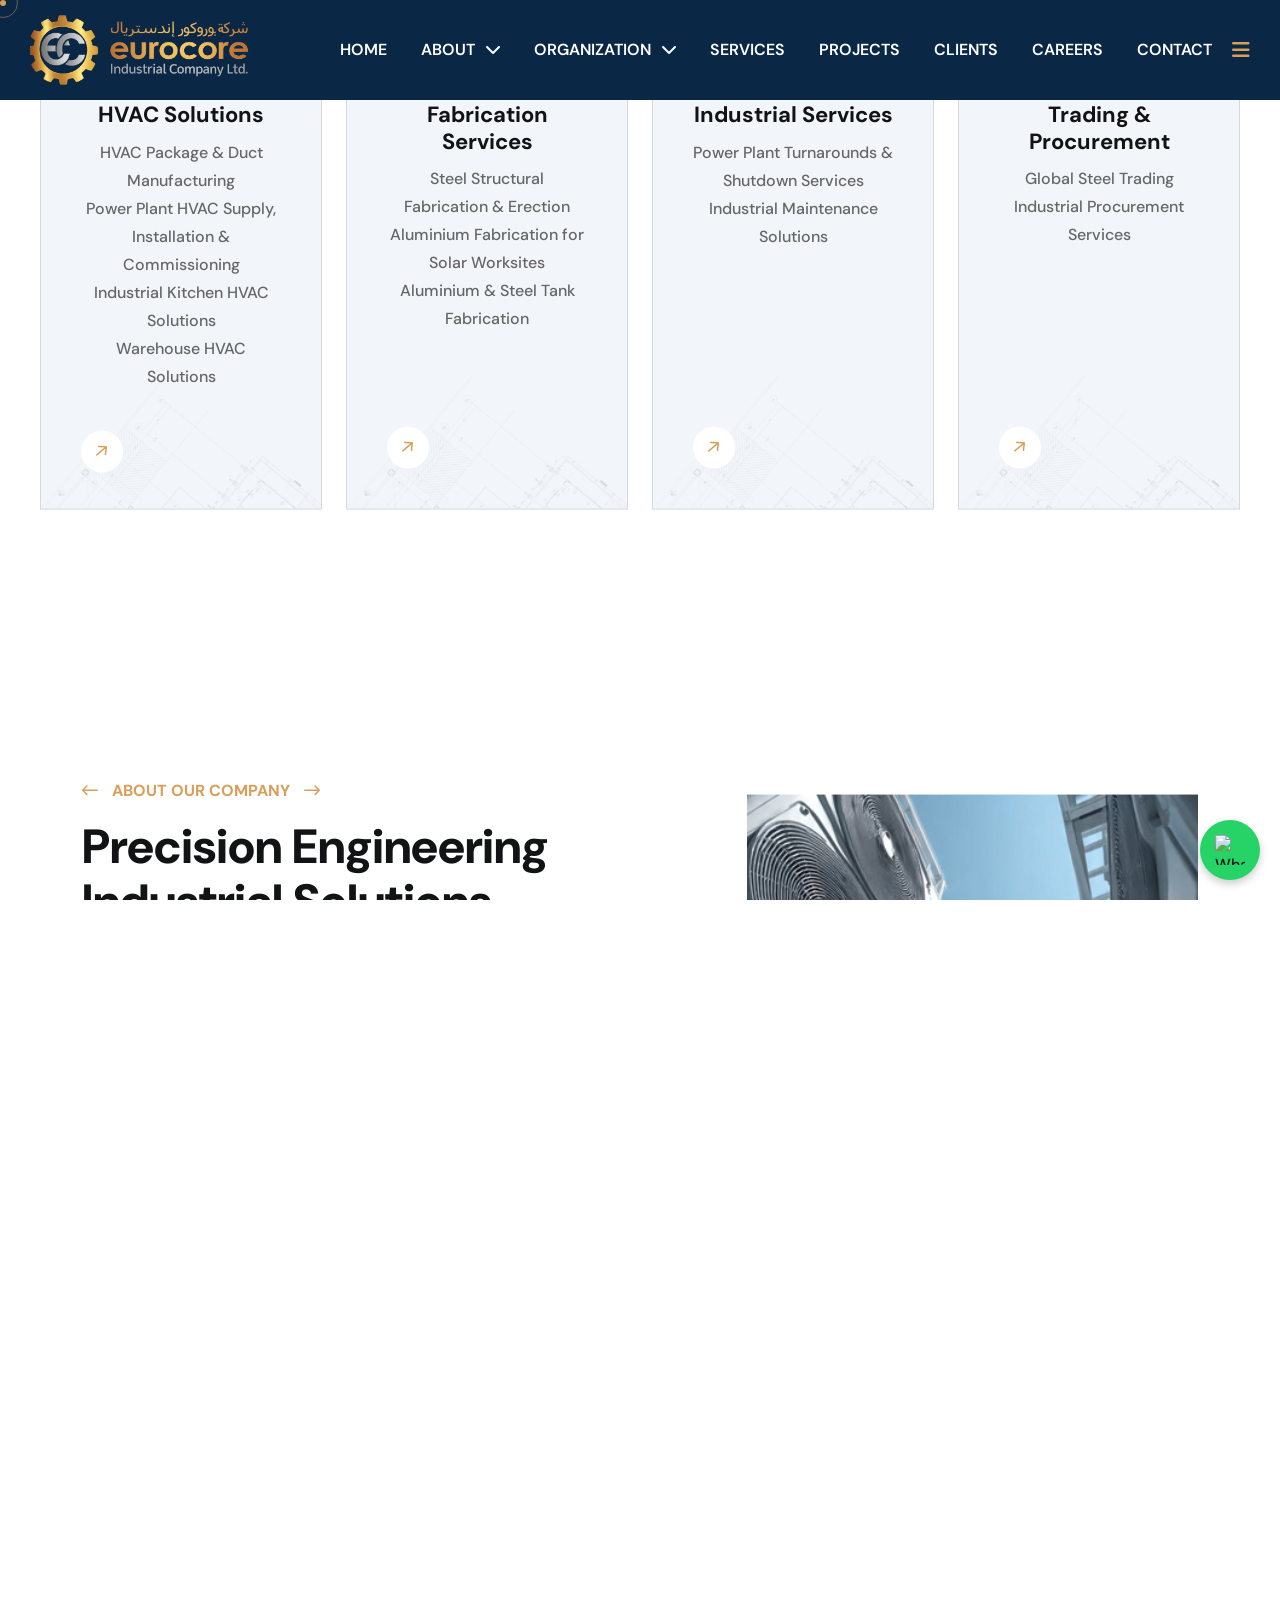
==== commit 5ec89c8e: "update" ====
--- a/index.html
+++ b/index.html
@@ -306,9 +306,7 @@
 
                 <!-- Service Section Start -->
                 <section class="service-section-33 section-padding">
-                    <div class="shape-1">
-                        <img src="assets/img/service/shape-1.png" alt="img">
-                    </div>
+                   
                     <div class="container">
                         <div class="section-title text-center">
                             <h6 class="wow fadeInUp"><i class="fa-regular fa-arrow-left-long"></i>WHAT WE OFFER<i class="fa-regular fa-arrow-right-long"></i></h6>
@@ -386,7 +384,7 @@
                                         <ul class="service-list">
                                         <li> Power Plant Turnarounds & Shutdown Services</li>
                                         <li>Industrial Maintenance Solutions</li>
-                                      <br><br><br>
+                                      
                                     </ul>
                                         <a href="services.html" class="arrow-icon"><i class="fa-regular fa-arrow-right"></i></a>
                                     </div>
@@ -408,7 +406,8 @@
                                         <ul class="service-list">
                                         <li>Global Steel Trading</li>
                                         <li>Industrial Procurement Services</li>
-                                        <br><br><br><br>
+                                        </ul>
+                                        
                                         <a href="services.html" class="arrow-icon"><i class="fa-regular fa-arrow-right"></i></a>
                                     </div>
                                 </div>
@@ -420,9 +419,7 @@
 
                  <!-- About Section Start -->
 <section class="achivements-section fix section-padding">
-    <div class="shape-3">
-        <img src="assets/img/shape-3.png" alt="img">
-    </div>
+   
     <div class="container">
         <div class="achivements-wrapper style-3">
             <div class="row g-4 justify-content-between align-items-center">
--- a/assets/css/main.css
+++ b/assets/css/main.css
@@ -7140,7 +7140,7 @@
 
 .sidebar-widget{
     background:#fff;
-    padding:30px;
+    padding:40px;
     border-radius:16px;
     margin-bottom:30px;
     box-shadow:0 5px 20px rgba(0,0,0,.05);
@@ -9280,4 +9280,279 @@
         line-height:1.7;
     }
 
+}
+
+/*Contact map section */
+.map-box {
+    overflow: hidden;
+    height: 500px;
+}
+
+.map-box iframe {
+    width: 100%;
+    height: 560px;
+    margin-top: -67px;
+}
+
+
+/*home service section */
+
+.service-section-33 .row {
+    display: flex;
+    flex-wrap: wrap;
+}
+
+.service-section-33 .col-xl-3,
+.service-section-33 .col-lg-4,
+.service-section-33 .col-md-6 {
+    display: flex;
+    margin-bottom: 30px;
+}
+
+.service-card-items-2 {
+    display: flex;
+    flex-direction: column;
+    width: 100%;
+    height: 95%;
+}
+
+.service-content {
+    display: flex;
+    flex-direction: column;
+    flex-grow: 1;
+}
+
+.service-list {
+    flex-grow: 1;
+    margin-bottom: 20px;
+}
+
+.arrow-icon {
+    margin-top: auto;
+}
+
+/*video for hero */
+.video-bg {
+    position: relative;
+    overflow: hidden;
+}
+
+.hero-video {
+    position: absolute;
+    top: 0;
+    left: 0;
+    width: 100%;
+    height: 100%;
+    object-fit: cover;
+    z-index: 1;
+}
+
+.video-overlay {
+    position: absolute;
+    top: 0;
+    left: 0;
+    width: 100%;
+    height: 100%;
+    background: rgba(0, 0, 0, 0.45);
+    z-index: 2;
+}
+
+.video-bg .row,
+.video-bg .hero-content {
+    position: relative;
+    z-index: 3;
+}
+
+.swiper-slide .hero-content {
+    opacity: 0;
+}
+
+.swiper-slide-active .hero-content {
+    opacity: 1;
+}
+
+
+.video-bg {
+    position: relative;
+    overflow: hidden;
+    min-height: 850px;
+}
+
+.hero-video {
+    position: absolute;
+    inset: 0;
+    width: 100%;
+    height: 100%;
+    z-index: 1;
+}
+
+.hero-video iframe {
+    position:absolute;
+    top:0;
+    left:0;
+    width:100%;
+    height:100%;
+    border:0;
+}
+.video-overlay {
+    position: absolute;
+    inset: 0;
+    background: rgba(0,0,0,0.45);
+    z-index: 2;
+}
+
+/* Hero Section */
+.video-bg {
+    position: relative;
+    overflow: hidden;
+    min-height: 100vh;
+}
+
+/* YouTube Background */
+.hero-video {
+    position: absolute;
+    top: 50%;
+    left: 50%;
+    width: 100vw;
+    height: 56.25vw; /* 16:9 ratio */
+    min-height: 100vh;
+    min-width: 177.77vh;
+    transform: translate(-50%, -50%);
+    z-index: 1;
+    pointer-events: none;
+}
+
+.hero-video iframe,
+.hero-video video {
+    width: 100%;
+    height: 100%;
+    object-fit: cover;
+}
+
+
+/* Overlay */
+.video-overlay {
+    position: absolute;
+    inset: 0;
+    background: rgba(0,0,0,0.45);
+    z-index: 2;
+}
+
+
+.hero-content {
+    position: relative;
+    z-index: 3;
+}
+
+
+/* Desktop */
+.hero-content h1 {
+    font-size: 60px;
+    line-height: 1.1;
+}
+
+/* Mobile Hero Fix */
+@media (max-width: 575px) {
+
+    .hero-section,
+    .swiper,
+    .swiper-slide,
+    .hero-image {
+        min-height: 100vh;
+    }
+
+
+    .video-bg {
+        min-height: 100vh !important;
+        height: 100vh;
+    }
+
+
+    /* YouTube background mobile */
+    .hero-video {
+        width: 220%;
+        height: 100%;
+        min-width: 220%;
+        min-height: 100%;
+        left: 50%;
+        top: 50%;
+        transform: translate(-50%, -50%);
+    }
+
+
+    .hero-video iframe {
+        width:100%;
+        height:100%;
+        object-fit:cover;
+    }
+
+
+    .video-overlay {
+        background: rgba(0,0,0,0.55);
+    }
+
+
+    .hero-content {
+        padding: 0 25px;
+        text-align:center;
+        margin-top:80px;
+    }
+
+
+    .hero-content h1 {
+        font-size:32px;
+        line-height:1.15;
+        margin-bottom:20px;
+    }
+
+
+    .hero-content p {
+        font-size:15px;
+        line-height:1.6;
+    }
+
+
+    .hero-button {
+        margin-top:25px;
+    }
+
+
+    .theme-btn {
+        padding:14px 25px;
+    }
+
+}
+
+
+
+@media (max-width: 767px){
+
+    .hero-content h1{
+        font-size: 34px;
+        line-height: 1.2;
+    }
+
+    .hero-content p{
+        font-size: 15px;
+    }
+
+    .hero-content{
+        padding: 120px 20px 60px;
+        text-align:center;
+    }
+}
+@media (max-width: 767px){
+
+    .hero-slider,
+    .swiper-slide{
+        height: auto !important;
+        min-height: 100svh;
+    }
+}
+.swiper-slide {
+    height: auto !important;
+}
+
+.hero-slider {
+    overflow: hidden;
 }
